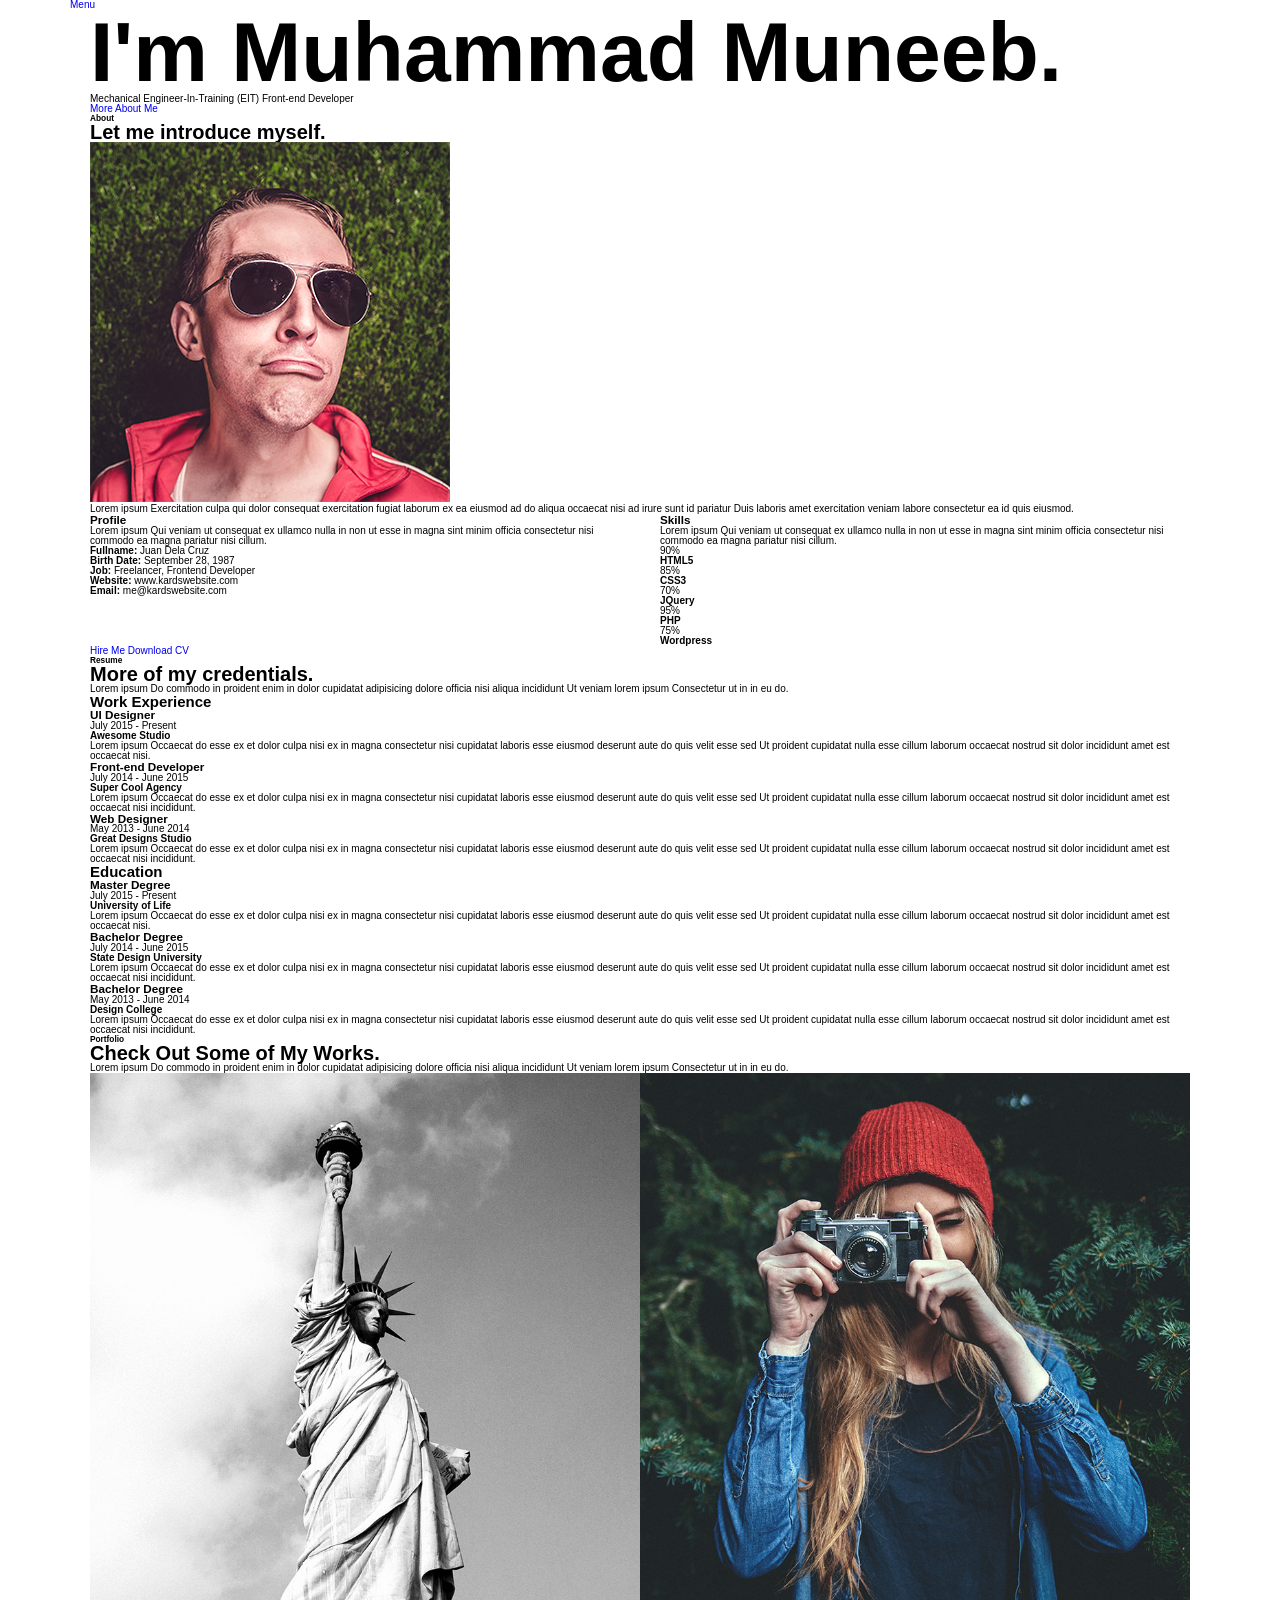
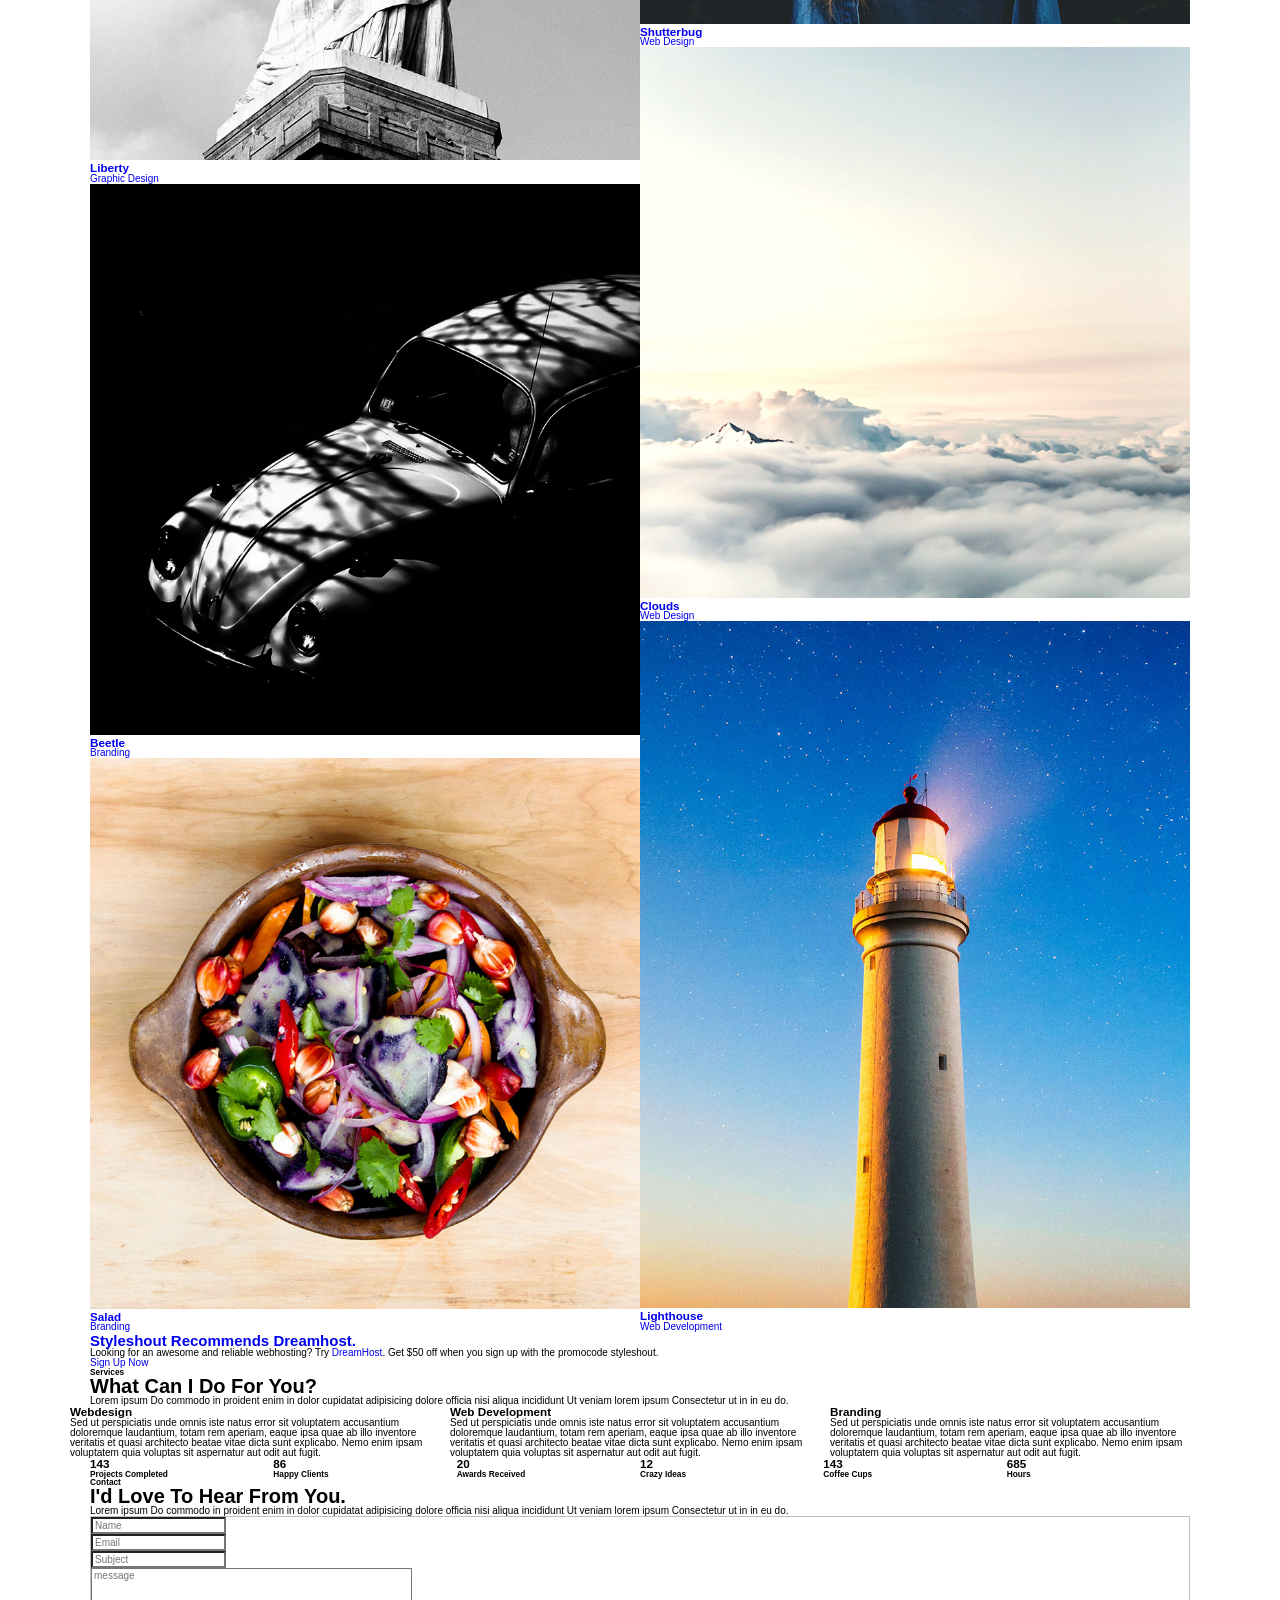
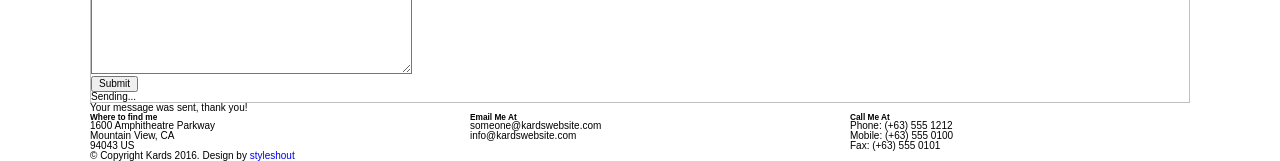
==== index.html @ 8d98f9b6 "Update index.html" ====
<!DOCTYPE html>
<!--[if IE 8 ]><html class="no-js oldie ie8" lang="en"> <![endif]-->
<!--[if IE 9 ]><html class="no-js oldie ie9" lang="en"> <![endif]-->
<!--[if (gte IE 9)|!(IE)]><!--><html class="no-js" lang="en"> <!--<![endif]-->
<head>

   <!--- basic page needs
   ================================================== -->
   <meta charset="utf-8">
	<title>MMuneeb</title>
	<meta name="description" content="">  
	<meta name="author" content="">

   <!-- mobile specific metas
   ================================================== -->
	<meta name="viewport" content="width=device-width, initial-scale=1, maximum-scale=1">

 	<!-- CSS
   ================================================== -->
   <link rel="stylesheet" href="css/base.css">  
   <link rel="stylesheet" href="css/main.css">
   <link rel="stylesheet" href="css/vendor.css">     

   <!-- script
   ================================================== -->   
	<script src="js/modernizr.js"></script>
	<script src="js/pace.min.js"></script>

   <!-- favicons
	================================================== -->
	<!--<link rel="icon" type="image/png" href="favicon.png">-->

</head>

<body id="top">

	<!-- header 
   ================================================== -->
   <header>   	
   	<div class="row">

   		<div class="top-bar">
   			<a class="menu-toggle" href="#"><span>Menu</span></a>

	   		<div class="logo">
		         <!--<a href="index.html">About me</a>-->			 
		      </div>		      

		   	<!--<nav id="main-nav-wrap">
					<ul class="main-navigation">
						<li class="current"><a class="smoothscroll"  href="#intro" title="">Home</a></li>
						<li><a class="smoothscroll"  href="#about" title="">About</a></li>
						<li><a class="smoothscroll"  href="#resume" title="">Resume</a></li>
						<li><a class="smoothscroll"  href="#portfolio" title="">Projects</a></li>
						<li><a class="smoothscroll"  href="#contact" title="">Contact</a></li>						
						<!--<li><a class="smoothscroll"  href="#services" title="">Services</a></li>-->						
						<!--<li><a href="styles.html" title="">Style Demo</a></li>-->				
					</ul>
				</nav>    		
   		</div> <!-- /top-bar --> 
   		
   	</div> <!-- /row --> 		
   </header> <!-- /header -->

	<!-- intro section
   ================================================== -->
   <section id="intro">   

   	<div class="intro-overlay"></div>	

   	<div class="intro-content">
   		<div class="row">

   			<div class="col-twelve">

	   			<!--<h5>Hello, World.</h5>-->
	   			<h1>I'm Muhammad Muneeb.</h1>

	   			<p class="intro-position">
	   				<span>Mechanical Engineer-In-Training (EIT)</span>
	   				<span>Front-end Developer</span> 
	   			</p>

	   			<a class="button stroke smoothscroll" href="#about" title="">More About Me</a>

	   		</div>  
   			
   		</div>   		 		
   	</div> <!-- /intro-content --> 

   	<ul class="intro-social">        
         <li><a href="#"><i class="fa fa-facebook"></i></a></li>
         <li><a href="#"><i class="fa fa-behance"></i></a></li>
         <li><a href="#"><i class="fa fa-twitter"></i></a></li>
         <li><a href="#"><i class="fa fa-dribbble"></i></a></li>
         <li><a href="#"><i class="fa fa-instagram"></i></a></li>
      </ul> <!-- /intro-social -->      	

   </section> <!-- /intro -->


   <!-- about section
   ================================================== -->
   <section id="about">  

   	<div class="row section-intro">
   		<div class="col-twelve">

   			<h5>About</h5>
   			<h1>Let me introduce myself.</h1>

   			<div class="intro-info">

   				<img src="images/profile-pic.jpg" alt="Profile Picture">

   				<p class="lead">Lorem ipsum Exercitation culpa qui dolor consequat exercitation fugiat laborum ex ea eiusmod ad do aliqua occaecat nisi ad irure sunt id pariatur Duis laboris amet exercitation veniam labore consectetur ea id quis eiusmod.</p>
   			</div>   			

   		</div>   		
   	</div> <!-- /section-intro -->

   	<div class="row about-content">

   		<div class="col-six tab-full">

   			<h3>Profile</h3>
   			<p>Lorem ipsum Qui veniam ut consequat ex ullamco nulla in non ut esse in magna sint minim officia consectetur nisi commodo ea magna pariatur nisi cillum.</p>

   			<ul class="info-list">
   				<li>
   					<strong>Fullname:</strong>
   					<span>Juan Dela Cruz</span>
   				</li>
   				<li>
   					<strong>Birth Date:</strong>
   					<span>September 28, 1987</span>
   				</li>
   				<li>
   					<strong>Job:</strong>
   					<span>Freelancer, Frontend Developer</span>
   				</li>
   				<li>
   					<strong>Website:</strong>
   					<span>www.kardswebsite.com</span>
   				</li>
   				<li>
   					<strong>Email:</strong>
   					<span>me@kardswebsite.com</span>
   				</li>

   			</ul> <!-- /info-list -->

   		</div>

   		<div class="col-six tab-full">

   			<h3>Skills</h3>
   			<p>Lorem ipsum Qui veniam ut consequat ex ullamco nulla in non ut esse in magna sint minim officia consectetur nisi commodo ea magna pariatur nisi cillum.</p>

				<ul class="skill-bars">
				   <li>
				   	<div class="progress percent90"><span>90%</span></div>
				   	<strong>HTML5</strong>
				   </li>
				   <li>
				   	<div class="progress percent85"><span>85%</span></div>
				   	<strong>CSS3</strong>
				   </li>
				   <li>
				   	<div class="progress percent70"><span>70%</span></div>
				   	<strong>JQuery</strong>
				   </li>
				   <li>
				   	<div class="progress percent95"><span>95%</span></div>
				   	<strong>PHP</strong>
				   </li>
				   <li>

				   	<div class="progress percent75"><span>75%</span></div>
				   	<strong>Wordpress</strong>
				   </li>
      
				</ul> <!-- /skill-bars -->		

   		</div>

   	</div>

   	<div class="row button-section">
   		<div class="col-twelve">
   			<a href="#contact" title="Hire Me" class="button stroke smoothscroll">Hire Me</a>
   			<a href="#" title="Download CV" class="button button-primary">Download CV</a>
   		</div>   		
   	</div>

   </section> <!-- /process-->    


   <!-- resume Section
   ================================================== -->
	<section id="resume" class="grey-section">

		<div class="row section-intro">
   		<div class="col-twelve">

   			<h5>Resume</h5>
   			<h1>More of my credentials.</h1>

   			<p class="lead">Lorem ipsum Do commodo in proident enim in dolor cupidatat adipisicing dolore officia nisi aliqua incididunt Ut veniam lorem ipsum Consectetur ut in in eu do.</p>

   		</div>   		
   	</div> <!-- /section-intro--> 

   	<div class="row resume-timeline">

   		<div class="col-twelve resume-header">

   			<h2>Work Experience</h2>

   		</div> <!-- /resume-header -->

   		<div class="col-twelve">

   			<div class="timeline-wrap">

   				<div class="timeline-block">

	   				<div class="timeline-ico">
	   					<i class="fa fa-graduation-cap"></i>
	   				</div>

	   				<div class="timeline-header">
	   					<h3>UI Designer</h3>
	   					<p>July 2015 - Present</p>
	   				</div>

	   				<div class="timeline-content">
	   					<h4>Awesome Studio</h4>
	   					<p>Lorem ipsum Occaecat do esse ex et dolor culpa nisi ex in magna consectetur nisi cupidatat laboris esse eiusmod deserunt aute do quis velit esse sed Ut proident cupidatat nulla esse cillum laborum occaecat nostrud sit dolor incididunt amet est occaecat nisi.</p>
	   				</div>

	   			</div> <!-- /timeline-block -->

	   			<div class="timeline-block">

	   				<div class="timeline-ico">
	   					<i class="fa fa-graduation-cap"></i>
	   				</div>

	   				<div class="timeline-header">
	   					<h3>Front-end Developer</h3>
	   					<p>July 2014 - June 2015</p>
	   				</div>

	   				<div class="timeline-content">
	   					<h4>Super Cool Agency</h4>
	   					<p>Lorem ipsum Occaecat do esse ex et dolor culpa nisi ex in magna consectetur nisi cupidatat laboris esse eiusmod deserunt aute do quis velit esse sed Ut proident cupidatat nulla esse cillum laborum occaecat nostrud sit dolor incididunt amet est occaecat nisi incididunt.</p>
	   				</div>

	   			</div> <!-- /timeline-block -->

	   			<div class="timeline-block">

	   				<div class="timeline-ico">
	   					<i class="fa fa-graduation-cap"></i>
	   				</div>

	   				<div class="timeline-header">
	   					<h3>Web Designer</h3>
	   					<p>May 2013 - June 2014</p>
	   				</div>

	   				<div class="timeline-content">
	   					<h4>Great Designs Studio</h4>
	   					<p>Lorem ipsum Occaecat do esse ex et dolor culpa nisi ex in magna consectetur nisi cupidatat laboris esse eiusmod deserunt aute do quis velit esse sed Ut proident cupidatat nulla esse cillum laborum occaecat nostrud sit dolor incididunt amet est occaecat nisi incididunt.</p>
	   				</div>

	   			</div> <!-- /timeline-block -->

   			</div> <!-- /timeline-wrap -->   			

   		</div> <!-- /col-twelve -->
   		
   	</div> <!-- /resume-timeline -->
   	
   	<div class="row resume-timeline">

   		<div class="col-twelve resume-header">

   			<h2>Education</h2>

   		</div> <!-- /resume-header -->

   		<div class="col-twelve">

   			<div class="timeline-wrap">

   				<div class="timeline-block">

	   				<div class="timeline-ico">
	   					<i class="fa fa-briefcase"></i>
	   				</div>

	   				<div class="timeline-header">
	   					<h3>Master Degree</h3>
	   					<p>July 2015 - Present</p>
	   				</div>

	   				<div class="timeline-content">
	   					<h4>University of Life</h4>
	   					<p>Lorem ipsum Occaecat do esse ex et dolor culpa nisi ex in magna consectetur nisi cupidatat laboris esse eiusmod deserunt aute do quis velit esse sed Ut proident cupidatat nulla esse cillum laborum occaecat nostrud sit dolor incididunt amet est occaecat nisi.</p>
	   				</div>

	   			</div> <!-- /timeline-block -->

	   			<div class="timeline-block">

	   				<div class="timeline-ico">
	   					<i class="fa fa-briefcase"></i>
	   				</div>

	   				<div class="timeline-header">
	   					<h3>Bachelor Degree</h3>
	   					<p>July 2014 - June 2015</p>
	   				</div>

	   				<div class="timeline-content">
	   					<h4>State Design University</h4>
	   					<p>Lorem ipsum Occaecat do esse ex et dolor culpa nisi ex in magna consectetur nisi cupidatat laboris esse eiusmod deserunt aute do quis velit esse sed Ut proident cupidatat nulla esse cillum laborum occaecat nostrud sit dolor incididunt amet est occaecat nisi incididunt.</p>
	   				</div>

	   			</div> <!-- /timeline-block -->

	   			<div class="timeline-block">

	   				<div class="timeline-ico">
	   					<i class="fa fa-briefcase"></i>
	   				</div>

	   				<div class="timeline-header">
	   					<h3>Bachelor Degree</h3>
	   					<p>May 2013 - June 2014</p>
	   				</div>

	   				<div class="timeline-content">
	   					<h4>Design College</h4>
	   					<p>Lorem ipsum Occaecat do esse ex et dolor culpa nisi ex in magna consectetur nisi cupidatat laboris esse eiusmod deserunt aute do quis velit esse sed Ut proident cupidatat nulla esse cillum laborum occaecat nostrud sit dolor incididunt amet est occaecat nisi incididunt.</p>
	   				</div>

	   			</div> <!-- /timeline-block -->

   			</div> <!-- /timeline-wrap -->   			

   		</div> <!-- /col-twelve -->
   		
   	</div> <!-- /resume-timeline -->
		
	</section> <!-- /features -->


	<!-- Portfolio Section
   ================================================== -->
	<section id="portfolio">

		<div class="row section-intro">
   		<div class="col-twelve">

   			<h5>Portfolio</h5>
   			<h1>Check Out Some of My Works.</h1>

   			<p class="lead">Lorem ipsum Do commodo in proident enim in dolor cupidatat adipisicing dolore officia nisi aliqua incididunt Ut veniam lorem ipsum Consectetur ut in in eu do.</p>

   		</div>   		
   	</div> <!-- /section-intro--> 

   	<div class="row portfolio-content">

   		<div class="col-twelve">

   			<!-- portfolio-wrapper -->
	         <div id="folio-wrapper" class="block-1-2 block-mob-full stack">

	         	<div class="bgrid folio-item">
	               <div class="item-wrap">
	               	<img src="images/portfolio/liberty.jpg" alt="Liberty">
	                  <a href="#modal-01" class="overlay">	                  	           
	                     <div class="folio-item-table">
	                     	<div class="folio-item-cell">
		     					       <h3 class="folio-title">Liberty</h3>	     					    
		     					    	 <span class="folio-types">
		     					       	  Graphic Design
		     					       </span>
		     					   </div>	                      	
	                     </div>                    
	                  </a>
	               </div>	               
	        		</div> <!-- /folio-item -->

	        		<div class="bgrid folio-item">
	               <div class="item-wrap">
	               	<img src="images/portfolio/shutterbug.jpg" alt="Shutterbug">
	               	<a href="#modal-02" class="overlay">              		                  
	                     <div class="folio-item-table">
	                     	<div class="folio-item-cell">
	                     		<h3 class="folio-title">Shutterbug</h3>	     					    
		     					    	<span class="folio-types">
		     					       	  Web Design
		     					      </span>		     		
		     					   </div> 	                      	
	                     </div>                    
	                  </a>
	               </div>
	        		</div> <!-- /folio-item -->

	            <div class="bgrid folio-item">
	               <div class="item-wrap">
	               	<img src="images/portfolio/clouds.jpg"alt="Clouds">
	                  <a href="#modal-03" class="overlay">             		                  
	                     <div class="folio-item-table">
	                     	<div class="folio-item-cell">
	                     		<h3 class="folio-title">Clouds</h3>	     					    
		     					    	<span class="folio-types">
		     					       	  Web Design
		     					      </span>		     		
		     					   </div> 	                      	
	                     </div>                    
	                  </a>
	               </div>
	        		</div> <!-- /folio-item -->

	            <div class="bgrid folio-item">
	               <div class="item-wrap">
	               	<img src="images/portfolio/beetle.jpg" alt="Beetle">
	                  <a href="#modal-04" class="overlay">                  	                 
	                     <div class="folio-item-table">
	                     	<div class="folio-item-cell">
	                     		<h3 class="folio-title">Beetle</h3>	     					    
		     					    	<span class="folio-types">
		     					       	  Branding
		     					      </span>		     		
		     					   </div>  	                      	
	                     </div>                    
	                  </a>
	               </div>
	        		</div> <!-- /folio-item -->     

	        		<div class="bgrid folio-item">
	               <div class="item-wrap">
	               	<img src="images/portfolio/lighthouse.jpg" alt="Lighthouse">
	                  <a href="#modal-05" class="overlay">             		                  
	                     <div class="folio-item-table">
	                     	<div class="folio-item-cell">
	                     		<h3 class="folio-title">Lighthouse</h3>	     					    
		     					    	<span class="folio-types">
		     					       	  Web Development
		     					      </span>		     		
		     					   </div> 	                      	
	                     </div>                    
	                  </a>
	               </div>
	        		</div> <!-- /folio-item -->

	            <div class="bgrid folio-item">
	               <div class="item-wrap">
	               	<img src="images/portfolio/salad.jpg" alt="Salad">
	                  <a href="#modal-06" class="overlay">
	                     <div class="folio-item-table">
	                     	<div class="folio-item-cell">
	                     		<h3 class="folio-title">Salad</h3>	     					    
		     					    	<span class="folio-types">
		     					       	  Branding
		     					      </span>		     		
		     					   </div>	                      	
	                     </div>                    
	                  </a>
	               </div>
	        		</div> <!-- /folio-item -->   

	            <!-- modal popups - begin
	            ============================================================= -->
	            <div id="modal-01" class="popup-modal slider mfp-hide">	

				     	<div class="media">
				     		<img src="images/portfolio/modals/m-liberty.jpg" alt="" />
				     	</div>      	

					   <div class="description-box">
					      <h4>Liberty</h4>		      
					      <p>Proin gravida nibh vel velit auctor aliquet. Aenean sollicitudin, lorem quis bibendum auctor, nisi elit consequat ipsum, nec sagittis sem nibh id elit.</p>

					      <div class="categories">Web Development</div>			               
					   </div>

			         <div class="link-box">
			            <a href="http://www.behance.net">Details</a>
					      <a href="#" class="popup-modal-dismiss">Close</a>
			         </div>		      

				   </div> <!-- /modal-01 -->

				   <div id="modal-02" class="popup-modal slider mfp-hide">	

				     	<div class="media">
				     		<img src="images/portfolio/modals/m-shutterbug.jpg" alt="" />
				     	</div>      	

					   <div class="description-box">
					      <h4>Shutterbug</h4>		      
					      <p>Proin gravida nibh vel velit auctor aliquet. Aenean sollicitudin, lorem quis bibendum auctor, nisi elit consequat ipsum, nec sagittis sem nibh id elit.</p>

					      <div class="categories">Web Design</div>			               
					   </div>

			         <div class="link-box">
			            <a href="http://www.behance.net">Details</a>
					      <a href="#" class="popup-modal-dismiss">Close</a>
			         </div>		      

				   </div> <!-- /modal-02 -->

				   <div id="modal-03" class="popup-modal slider mfp-hide">	

				     	<div class="media">
				     		<img src="images/portfolio/modals/m-clouds.jpg" alt="" />
				     	</div>      	

					   <div class="description-box">
					      <h4>Clouds</h4>		      
					      <p>Proin gravida nibh vel velit auctor aliquet. Aenean sollicitudin, lorem quis bibendum auctor, nisi elit consequat ipsum, nec sagittis sem nibh id elit.</p>

					      <div class="categories">Web Design</div>			               
					   </div>

			         <div class="link-box">
			            <a href="http://www.behance.net">Details</a>
					      <a href="#" class="popup-modal-dismiss">Close</a>
			         </div>		      

				   </div> <!-- /modal-03 -->

				   <div id="modal-04" class="popup-modal slider mfp-hide">	

				     	<div class="media">
				     		<img src="images/portfolio/modals/m-beetle.jpg" alt="" />
				     	</div>      	

					   <div class="description-box">
					      <h4>Beetle</h4>		      
					      <p>Proin gravida nibh vel velit auctor aliquet. Aenean sollicitudin, lorem quis bibendum auctor, nisi elit consequat ipsum, nec sagittis sem nibh id elit.</p>

					      <div class="categories">Branding</div>			               
					   </div>

			         <div class="link-box">
			            <a href="http://www.behance.net">Details</a>
					      <a href="#" class="popup-modal-dismiss">Close</a>
			         </div>		      

				   </div> <!-- /modal-04 -->

				   <div id="modal-05" class="popup-modal slider mfp-hide">	

				     	<div class="media">
				     		<img src="images/portfolio/modals/m-lighthouse.jpg" alt="" />
				     	</div>      	

					   <div class="description-box">
					      <h4>Lighthouse</h4>		      
					      <p>Proin gravida nibh vel velit auctor aliquet. Aenean sollicitudin, lorem quis bibendum auctor, nisi elit consequat ipsum, nec sagittis sem nibh id elit.</p>

					      <div class="categories">Web Development</div>			               
					   </div>

			         <div class="link-box">
			            <a href="http://www.behance.net">Details</a>
					      <a href="#" class="popup-modal-dismiss">Close</a>
			         </div>		      

				   </div> <!-- /modal-05 -->

				   <div id="modal-06" class="popup-modal slider mfp-hide">	

				     	<div class="media">
				     		<img src="images/portfolio/modals/m-salad.jpg" alt="" />
				     	</div>      	

					   <div class="description-box">
					      <h4>Salad</h4>		      
					      <p>Proin gravida nibh vel velit auctor aliquet. Aenean sollicitudin, lorem quis bibendum auctor, nisi elit consequat ipsum, nec sagittis sem nibh id elit.</p>

					      <div class="categories">Branding</div>			               
					   </div>

			         <div class="link-box">
			            <a href="http://www.behance.net">Details</a>
					      <a href="#" class="popup-modal-dismiss">Close</a>
			         </div>		      

				   </div> <!-- /modal-06 -->


				   <!-- modal popups - end
	            ============================================================= -->

	         </div> <!-- /portfolio-wrapper --> 

   		</div>  <!-- /twelve -->   

   	</div> <!-- /portfolio-content --> 
		
	</section> <!-- /portfolio --> 


	<!-- CTA Section
   ================================================== -->
	<section id="cta" class="grey-section">

   	<div class="row cta-content">

   		<div class="col-twelve section-ads">  

	     		<h2 class="h01"><a href="http://www.dreamhost.com/r.cgi?287326|STYLESHOUT">Styleshout Recommends Dreamhost.</a></h2>

		      <p class="lead">
		      Looking for an awesome and reliable webhosting? Try <a href="http://www.dreamhost.com/r.cgi?287326|STYLESHOUT"><span>DreamHost</span></a>.
				Get <span>$50 off</span> when you sign up with the promocode <span>styleshout</span>. 
				<!-- Simply type	the promocode in the box labeled “Promo Code” when placing your order. -->	
				</p>

				<div class="action">
			      <a class="button button-primary large" href="http://www.dreamhost.com/r.cgi?287326|STYLESHOUT">Sign Up Now</a>
		      </div>		     	

   		</div>

   	</div> <!-- /cta-content -->

   </section> <!-- /cta --> 

	
	<!-- services Section
   ================================================== -->
	<section id="services">

		<div class="overlay"></div>

		<div class="row section-intro">
   		<div class="col-twelve">

   			<h5>Services</h5>
   			<h1>What Can I Do For You?</h1>

   			<p class="lead">Lorem ipsum Do commodo in proident enim in dolor cupidatat adipisicing dolore officia nisi aliqua incididunt Ut veniam lorem ipsum Consectetur ut in in eu do.</p>

   		</div>   		
   	</div> <!-- /section-intro -->

   	<div class="row services-content">

   		<div id="owl-slider" class="owl-carousel services-list">

	      	<div class="service">	

	      		<span class="icon"><i class="icon-earth"></i></span>            

	            <div class="service-content">	

	            	 <h3>Webdesign</h3>

		            <p class="desc">Sed ut perspiciatis unde omnis iste natus error sit voluptatem accusantium doloremque laudantium, totam rem aperiam, eaque ipsa quae ab illo inventore veritatis et quasi architecto beatae vitae dicta sunt explicabo. Nemo enim ipsam voluptatem quia voluptas sit aspernatur aut odit aut fugit.
	         		</p>
	         		
	         	</div> 	         	 

				</div> <!-- /service -->

				<div class="service">	

					<span class="icon"><i class="icon-window"></i></span>                          

	            <div class="service-content">	

	            	<h3>Web Development</h3>  

		            <p class="desc">Sed ut perspiciatis unde omnis iste natus error sit voluptatem accusantium doloremque laudantium, totam rem aperiam, eaque ipsa quae ab illo inventore veritatis et quasi architecto beatae vitae dicta sunt explicabo. Nemo enim ipsam voluptatem quia voluptas sit aspernatur aut odit aut fugit.
	         		</p>

	            </div>	                          

			   </div> <!-- /service -->

			   <div class="service">

			   	<span class="icon"><i class="icon-paint-brush"></i></span>		            

	            <div class="service-content">

	            	<h3>Branding</h3>

		            <p class="desc">Sed ut perspiciatis unde omnis iste natus error sit voluptatem accusantium doloremque laudantium, totam rem aperiam, eaque ipsa quae ab illo inventore veritatis et quasi architecto beatae vitae dicta sunt explicabo. Nemo enim ipsam voluptatem quia voluptas sit aspernatur aut odit aut fugit.
	        			</p> 

	            </div> 	            	               

			   </div> <!-- /service -->

				<div class="service">

					<span class="icon"><i class="icon-toggles"></i></span>	              

	            <div class="service-content">

	            	<h3>UI/UX Design</h3>

		            <p class="desc">Sed ut perspiciatis unde omnis iste natus error sit voluptatem accusantium doloremque laudantium, totam rem aperiam, eaque ipsa quae ab illo inventore veritatis et quasi architecto beatae vitae dicta sunt explicabo. Nemo enim ipsam voluptatem quia voluptas sit aspernatur aut odit aut fugit.
	         		</p> 
	         		
	            </div>                

				</div> <!-- /service -->

			   <div class="service">

			   	<span class="icon"><i class="icon-image"></i></span>	            

	            <div class="service-content">

	            	<h3>Graphics Design</h3>

		            <p class="desc">Sed ut perspiciatis unde omnis iste natus error sit voluptatem accusantium doloremque laudantium, totam rem aperiam, eaque ipsa quae ab illo inventore veritatis et quasi architecto beatae vitae dicta sunt explicabo. Nemo enim ipsam voluptatem quia voluptas sit aspernatur aut odit aut fugit.
	        			</p> 

	            </div>	               

			   </div> <!-- /service -->

			   <div class="service">

			   	<span class="icon"><i class="icon-chat"></i></span>	   	           

	            <div class="service-content">

	            	 <h3>Consultancy</h3>

		            <p class="desc">Sed ut perspiciatis unde omnis iste natus error sit voluptatem accusantium doloremque laudantium, totam rem aperiam, eaque ipsa quae ab illo inventore veritatis et quasi architecto beatae vitae dicta sunt explicabo. Nemo enim ipsam voluptatem quia voluptas sit aspernatur aut odit aut fugit.
	        			</p> 
	        			
	            </div>	               

			   </div> <!-- /service -->

	      </div> <!-- /services-list -->
   		
   	</div> <!-- /services-content -->
		
	</section> <!-- /services -->	


	<!-- stats Section
   ================================================== -->
	<section id="stats" class="count-up">

		<div class="row">
			<div class="col-twelve">

				<div class="block-1-6 block-s-1-3 block-tab-1-2 block-mob-full stats-list">

					<div class="bgrid stat">

						<div class="icon-part">
							<i class="icon-pencil-ruler"></i>
						</div>

						<h3 class="stat-count">
							1500
						</h3>

						<h5 class="stat-title">
							Projects Completed
						</h5>

					</div> <!-- /stat -->					

					<div class="bgrid stat">

						<div class="icon-part">
							<i class="icon-users"></i>
						</div>

						<h3 class="stat-count">
							900
						</h3>

						<h5 class="stat-title">
							Happy Clients
						</h5>

					</div> <!-- /stat -->

					<div class="bgrid stat">

						<div class="icon-part">
							<i class="icon-badge"></i>
						</div>

						<h3 class="stat-count">
							200
						</h3>

						<h5 class="stat-title">
							Awards Received
						</h5>

					</div> <!-- /stat -->									

					<div class="bgrid stat">

						<div class="icon-part">
							<i class="icon-light-bulb"></i>
						</div>

						<h3 class="stat-count">
							120
						</h3>

						<h5 class="stat-title">
							Crazy Ideas
						</h5>

					</div> <!-- /stat -->

					<div class="bgrid stat">

						<div class="icon-part">
							<i class="icon-cup"></i>
						</div>

						<h3 class="stat-count">
							1500
						</h3>

						<h5 class="stat-title">
							Coffee Cups
						</h5>

					</div> <!-- /stat -->

					<div class="bgrid stat">

						<div class="icon-part">
							<i class="icon-clock"></i>
						</div>

						<h3 class="stat-count">
							7200
						</h3>

						<h5 class="stat-title">
							Hours
						</h5>

					</div> <!-- /stat -->

				</div> <!-- /stats-list -->

			</div> <!-- /twelve -->
		</div> <!-- /row -->

	</section> <!-- /stats -->

	
   <!-- contact
   ================================================== -->
	<section id="contact">

		<div class="row section-intro">
   		<div class="col-twelve">

   			<h5>Contact</h5>
   			<h1>I'd Love To Hear From You.</h1>

   			<p class="lead">Lorem ipsum Do commodo in proident enim in dolor cupidatat adipisicing dolore officia nisi aliqua incididunt Ut veniam lorem ipsum Consectetur ut in in eu do.</p>

   		</div> 
   	</div> <!-- /section-intro -->

   	<div class="row contact-form">

   		<div class="col-twelve">

            <!-- form -->
            <form name="contactForm" id="contactForm" method="post" action="">
      			<fieldset>

                  <div class="form-field">
 						   <input name="contactName" type="text" id="contactName" placeholder="Name" value="" minlength="2" required="">
                  </div>
                  <div class="form-field">
	      			   <input name="contactEmail" type="email" id="contactEmail" placeholder="Email" value="" required="">
	               </div>
                  <div class="form-field">
	     				   <input name="contactSubject" type="text" id="contactSubject" placeholder="Subject" value="">
	               </div>                       
                  <div class="form-field">
	                 	<textarea name="contactMessage" id="contactMessage" placeholder="message" rows="10" cols="50" required=""></textarea>
	               </div>                      
                 <div class="form-field">
                     <button class="submitform">Submit</button>
                     <div id="submit-loader">
                        <div class="text-loader">Sending...</div>                             
       				      <div class="s-loader">
								  	<div class="bounce1"></div>
								  	<div class="bounce2"></div>
								  	<div class="bounce3"></div>
								</div>
							</div>
                  </div>

      			</fieldset>
      		</form> <!-- Form End -->

            <!-- contact-warning -->
            <div id="message-warning">            	
            </div>            
            <!-- contact-success -->
      		<div id="message-success">
               <i class="fa fa-check"></i>Your message was sent, thank you!<br>
      		</div>

         </div> <!-- /col-twelve -->
   		
   	</div> <!-- /contact-form -->

   	<div class="row contact-info">

   		<div class="col-four tab-full">

   			<div class="icon">
   				<i class="icon-pin"></i>
   			</div>

   			<h5>Where to find me</h5>

   			<p>
            1600 Amphitheatre Parkway<br>
            Mountain View, CA<br>
            94043 US
            </p>

   		</div>

   		<div class="col-four tab-full collapse">

   			<div class="icon">
   				<i class="icon-mail"></i>
   			</div>

   			<h5>Email Me At</h5>

   			<p>someone@kardswebsite.com<br>
			   	info@kardswebsite.com			     
			   </p>

   		</div>

   		<div class="col-four tab-full">

   			<div class="icon">
   				<i class="icon-phone"></i>
   			</div>

   			<h5>Call Me At</h5>

   			<p>Phone: (+63) 555 1212<br>
			   	Mobile: (+63) 555 0100<br>
			     	Fax: (+63) 555 0101
			   </p>

   		</div>
   		
   	</div> <!-- /contact-info -->
		
	</section> <!-- /contact -->


   <!-- footer
   ================================================== -->

   <footer>
     	<div class="row">

     		<div class="col-six tab-full pull-right social">

     			<ul class="footer-social">        
			      <li><a href="#"><i class="fa fa-facebook"></i></a></li>
			      <li><a href="#"><i class="fa fa-behance"></i></a></li>
			      <li><a href="#"><i class="fa fa-twitter"></i></a></li>
			      <li><a href="#"><i class="fa fa-dribbble"></i></a></li>
			      <li><a href="#"><i class="fa fa-instagram"></i></a></li>
			   </ul> 
	      		
	      </div>

      	<div class="col-six tab-full">
	      	<div class="copyright">
		        	<span>© Copyright Kards 2016.</span> 
		        	<span>Design by <a href="http://www.styleshout.com/">styleshout</a></span>	         	
		         </div>		                  
	      	</div>

	      	<div id="go-top">
		         <a class="smoothscroll" title="Back to Top" href="#top"><i class="fa fa-long-arrow-up"></i></a>
		      </div>

      	</div> <!-- /row -->     	
   </footer>  

   <div id="preloader"> 
    	<div id="loader"></div>
   </div> 

   <!-- Java Script
   ================================================== --> 
   <script src="js/jquery-2.1.3.min.js"></script>
   <script src="js/plugins.js"></script>
   <script src="js/main.js"></script>

</body>

</html>
---- css/base.css ----
/**
 * =================================================================== 
 *
 *  Kards v1.0 Base Stylesheet
 *  url: styleshout.com
 *  03-01-2016
 *  ------------------------------------------------------------------
 *  TOC:
 *  01. reset
 *  02. basic/base setup styles
 *  03. grid
 *  04. MISC
 *
 * =================================================================== 
 */

/** 
 * ===================================================================
 * 01. reset - normalize.css v3.0.2 | MIT License | git.io/normalize
 *
 * ------------------------------------------------------------------- 
 */
html {
	font-family: sans-serif;
	-ms-text-size-adjust: 100%;
	-webkit-text-size-adjust: 100%;
}

body {
	margin: 0;
}

article,
aside,
details,
figcaption,
figure,
footer,
header,
hgroup,
main,
menu,
nav,
section,
summary {
	display: block;
}

audio,
canvas,
progress,
video {
	display: inline-block;
	vertical-align: baseline;
}

audio:not([controls]) {
	display: none;
	height: 0;
}

[hidden],
template {
	display: none;
}

a {
	background: transparent;
}

a:active,
a:hover {
	outline: 0;
}

abbr[title] {
	border-bottom: 1px dotted;
}

b,
strong {
	font-weight: bold;
}

dfn {
	font-style: italic;
}

h1 {
	font-size: 2em;
	margin: 0.67em 0;
}

mark {
	background: #ff0;
	color: #000;
}

small {
	font-size: 80%;
}

sub,
sup {
	font-size: 75%;
	line-height: 0;
	position: relative;
	vertical-align: baseline;
}

sup {
	top: -0.5em;
}

sub {
	bottom: -0.25em;
}

img {
	border: 0;
}

svg:not(:root) {
	overflow: hidden;
}

figure {
	margin: 1em 40px;
}

hr {
	-moz-box-sizing: content-box;
	box-sizing: content-box;
	height: 0;
}

pre {
	overflow: auto;
}

code,
kbd,
pre,
samp {
	font-family: monospace, monospace;
	font-size: 1em;
}

button,
input,
optgroup,
select,
textarea {
	color: inherit;
	font: inherit;
	margin: 0;
}

button {
	overflow: visible;
}

button,
select {
	text-transform: none;
}

button,
html input[type="button"],
input[type="reset"],
input[type="submit"] {
	-webkit-appearance: button;
	cursor: pointer;
}

button[disabled],
html input[disabled] {
	cursor: default;
}

button::-moz-focus-inner,
input::-moz-focus-inner {
	border: 0;
	padding: 0;
}

input {
	line-height: normal;
}

input[type="checkbox"],
input[type="radio"] {
	box-sizing: border-box;
	padding: 0;
}

input[type="number"]::-webkit-inner-spin-button,
input[type="number"]::-webkit-outer-spin-button {
	height: auto;
}

input[type="search"] {
	-webkit-appearance: textfield;
	-moz-box-sizing: content-box;
	-webkit-box-sizing: content-box;
	box-sizing: content-box;
}

input[type="search"]::-webkit-search-cancel-button,
input[type="search"]::-webkit-search-decoration {
	-webkit-appearance: none;
}

fieldset {
	border: 1px solid #c0c0c0;
	margin: 0 2px;
	padding: 0.35em 0.625em 0.75em;
}

legend {
	border: 0;
	padding: 0;
}

textarea {
	overflow: auto;
}

optgroup {
	font-weight: bold;
}

table {
	border-collapse: collapse;
	border-spacing: 0;
}

td,
th {
	padding: 0;
}

/** 
 * ===================================================================
 * 02. basic/base setup styles - (_basic.scss)
 *
 * ------------------------------------------------------------------- 
 */
html {
	font-size: 62.5%;
	box-sizing: border-box;
}

*,
*::before,
*::after {
	box-sizing: inherit;
}

body {
	font-weight: normal;
	line-height: 1;
	text-rendering: optimizeLegibility;
	word-wrap: break-word;
	-webkit-overflow-scrolling: touch;
	-webkit-text-size-adjust: none;
}

body,
input,
button {
	-moz-osx-font-smoothing: grayscale;
	-webkit-font-smoothing: antialiased;
}

/**
 * Media - (_basic.scss)
 * ------------------------------------------------------------------- 
 */
img,
video {
	max-width: 100%;
	height: auto;
}

/**
 * Typography resets - (_basic.scss)
 * ------------------------------------------------------------------- 
 */
div,
dl,
dt,
dd,
ul,
ol,
li,
h1,
h2,
h3,
h4,
h5,
h6,
pre,
form,
p,
blockquote,
th,
td {
	margin: 0;
	padding: 0;
}

h1,
h2,
h3,
h4,
h5,
h6 {
	-webkit-font-variant-ligatures: common-ligatures;
	-moz-font-variant-ligatures: common-ligatures;
	font-variant-ligatures: common-ligatures;
	text-rendering: optimizeLegibility;
}

em,
i {
	font-style: italic;
	line-height: inherit;
}

strong,
b {
	font-weight: bold;
	line-height: inherit;
}

small {
	font-size: 60%;
	line-height: inherit;
}

ol,
ul {
	list-style: none;
}

li {
	display: block;
}

/**
 * links - (_basic.scss)
 * ------------------------------------------------------------------- 
 */
a {
	text-decoration: none;
	line-height: inherit;
}

a img {
	border: none;
}

/**
 * inputs - (_basic.scss)
 * ------------------------------------------------------------------- 
 */
fieldset {
	margin: 0;
	padding: 0;
}

input[type="email"],
input[type="number"],
input[type="search"],
input[type="text"],
input[type="tel"],
input[type="url"],
input[type="password"],
textarea {
	-webkit-appearance: none;
	-moz-appearance: none;
	-ms-appearance: none;
	-o-appearance: none;
	appearance: none;
}

/** 
 * ===================================================================
 * 03. grid - (_grid.scss)
 *
 * ------------------------------------------------------------------- 
 */
.row {
	width: 94%;
	max-width: 1140px;
	margin: 0 auto;
}

.row:before,
.row:after {
	content: "";
	display: table;
}

.row:after {
	clear: both;
}

.row .row {
	width: auto;
	max-width: none;
	margin-left: -20px;
	margin-right: -20px;
}

[class*="col-"],
.bgrid {
	float: left;
}

[class*="col-"] + [class*="col-"].end {
	float: right;
}

[class*="col-"] {
	padding: 0 20px;
}

.col-one {
	width: 8.33333%;
}

.col-two,
.col-1-6 {
	width: 16.66667%;
}

.col-three,
.col-1-4 {
	width: 25%;
}

.col-four,
.col-1-3 {
	width: 33.33333%;
}

.col-five {
	width: 41.66667%;
}

.col-six,
.col-1-2 {
	width: 50%;
}

.col-seven {
	width: 58.33333%;
}

.col-eight,
.col-2-3 {
	width: 66.66667%;
}

.col-nine,
.col-3-4 {
	width: 75%;
}

.col-ten,
.col-5-6 {
	width: 83.33333%;
}

.col-eleven {
	width: 91.66667%;
}

.col-twelve,
.col-full {
	width: 100%;
}

/**
 * small screens - (_grid.scss)
 * --------------------------------------------------------------- 
 */
@media screen and (max-width:1024px) {
	.row .row {
		margin-left: -18px;
		margin-right: -18px;
	}

	[class*="col-"] {
		padding: 0 18px;
	}

}

/**
 * tablets - (_grid.scss)
 * --------------------------------------------------------------- 
 */
@media screen and (max-width:768px) {
	.row {
		width: auto;
		padding-left: 30px;
		padding-right: 30px;
	}

	.row .row {
		padding-left: 0;
		padding-right: 0;
		margin-left: -15px;
		margin-right: -15px;
	}

	[class*="col-"] {
		padding: 0 15px;
	}

	.tab-1-4 {
		width: 25%;
	}

	.tab-1-3 {
		width: 33.33333%;
	}

	.tab-1-2 {
		width: 50%;
	}

	.tab-2-3 {
		width: 66.66667%;
	}

	.tab-3-4 {
		width: 75%;
	}

	.tab-full {
		width: 100%;
	}

}

/**
 * large mobile devices - (_grid.scss)
 * --------------------------------------------------------------- 
 */
@media screen and (max-width:600px) {
	.row {
		padding-left: 25px;
		padding-right: 25px;
	}

	.row .row {
		margin-left: -10px;
		margin-right: -10px;
	}

	[class*="col-"] {
		padding: 0 10px;
	}

	.mob-1-4 {
		width: 25%;
	}

	.mob-1-2 {
		width: 50%;
	}

	.mob-3-4 {
		width: 75%;
	}

	.mob-full {
		width: 100%;
	}

}

/**
 * small mobile devices - (_grid.scss)
 * --------------------------------------------------------------- 
 */
@media screen and (max-width:400px) {
	.row .row {
		padding-left: 0;
		padding-right: 0;
		margin-left: 0;
		margin-right: 0;
	}

	[class*="col-"] {
		width: 100% !important;
		float: none !important;
		clear: both !important;
		margin-left: 0;
		margin-right: 0;
		padding: 0;
	}

	[class*="col-"] + [class*="col-"].end {
		float: none;
	}

}

/** 
 * ===================================================================
 * block grids - (_grid.scss)
 *
 * ------------------------------------------------------------------- 
 */
[class*="block-"]:before,
[class*="block-"]:after {
	content: "";
	display: table;
}

[class*="block-"]:after {
	clear: both;
}

.block-1-6 .bgrid {
	width: 16.66667%;
}

.block-1-4 .bgrid {
	width: 25%;
}

.block-1-3 .bgrid {
	width: 33.33333%;
}

.block-1-2 .bgrid {
	width: 50%;
}

/**
 * Clearing for block grid columns. Allow columns with 
 * different heights to align properly.
 */
.block-1-6 .bgrid:nth-child(6n+1),
.block-1-4 .bgrid:nth-child(4n+1),
.block-1-3 .bgrid:nth-child(3n+1),
.block-1-2 .bgrid:nth-child(2n+1) {
	clear: both;
}

/**
 * small screens - (_grid.scss)
 * --------------------------------------------------------------- 
 */
@media screen and (max-width:1024px) {
	.block-s-1-6 .bgrid {
		width: 16.66667%;
	}

	.block-s-1-4 .bgrid {
		width: 25%;
	}

	.block-s-1-3 .bgrid {
		width: 33.33333%;
	}

	.block-s-1-2 .bgrid {
		width: 50%;
	}

	.block-s-full .bgrid {
		width: 100%;
		clear: both;
	}

	[class*="block-s-"] .bgrid:nth-child(n) {
		clear: none;
	}

	.block-s-1-6 .bgrid:nth-child(6n+1),
	.block-s-1-4 .bgrid:nth-child(4n+1),
	.block-s-1-3 .bgrid:nth-child(3n+1),
	.block-s-1-2 .bgrid:nth-child(2n+1) {
		clear: both;
	}

}

/**
 * tablets - (_grid.scss)
 * --------------------------------------------------------------- 
 */
@media screen and (max-width:768px) {
	.block-tab-1-6 .bgrid {
		width: 16.66667%;
	}

	.block-tab-1-4 .bgrid {
		width: 25%;
	}

	.block-tab-1-3 .bgrid {
		width: 33.33333%;
	}

	.block-tab-1-2 .bgrid {
		width: 50%;
	}

	.block-tab-full .bgrid {
		width: 100%;
		clear: both;
	}

	[class*="block-tab-"] .bgrid:nth-child(n) {
		clear: none;
	}

	.block-tab-1-6 .bgrid:nth-child(6n+1),
	.block-tab-1-4 .bgrid:nth-child(4n+1),
	.block-tab-1-3 .bgrid:nth-child(3n+1),
	.block-tab-1-2 .bgrid:nth-child(2n+1) {
		clear: both;
	}

}

/**
 * large mobile devices - (_grid.scss)
 * --------------------------------------------------------------- 
 */
@media screen and (max-width:600px) {
	.block-mob-1-6 .bgrid {
		width: 16.66667%;
	}

	.block-mob-1-4 .bgrid {
		width: 25%;
	}

	.block-mob-1-3 .bgrid {
		width: 33.33333%;
	}

	.block-mob-1-2 .bgrid {
		width: 50%;
	}

	.block-mob-full .bgrid {
		width: 100%;
		clear: both;
	}

	[class*="block-mob-"] .bgrid:nth-child(n) {
		clear: none;
	}

	.block-mob-1-6 .bgrid:nth-child(6n+1),
	.block-mob-1-4 .bgrid:nth-child(4n+1),
	.block-mob-1-3 .bgrid:nth-child(3n+1),
	.block-mob-1-2 .bgrid:nth-child(2n+1) {
		clear: both;
	}

}

/**
 * stack on small mobile devices - (_grid.scss)
 * --------------------------------------------------------------- 
 */
@media screen and (max-width:400px) {
	.stack .bgrid {
		width: 100% !important;
		float: none !important;
		clear: both !important;
		margin-left: 0;
		margin-right: 0;
	}

}

/** 
 * ===================================================================
 * 04. MISC  - (_grid.scss)
 *
 * ------------------------------------------------------------------- 
 */

/**
 * Clearing - (http://nicolasgallagher.com/micro-clearfix-hack/
 */
.group:before,
.group:after {
	content: "";
	display: table;
}

.group:after {
	clear: both;
}

/**
 * Misc Helper Styles 
 */
.hide {
	display: none;
}

.invisible {
	visibility: hidden;
}

.antialiased {
	-webkit-font-smoothing: antialiased;
	-moz-osx-font-smoothing: grayscale;
}

.remove-bottom {
	margin-bottom: 0;
}

.half-bottom {
	margin-bottom: 1.5rem !important;
}

.add-bottom {
	margin-bottom: 3rem !important;
}

.no-border {
	border: none;
}

.full-width {
	width: 100%;
}

.text-center {
	text-align: center;
}

.text-left {
	text-align: left;
}

.text-right {
	text-align: right;
}

.pull-left {
	float: left;
}

.pull-right {
	float: right;
}

.align-center {
	margin-left: auto;
	margin-right: auto;
	text-align: center;
}

/*# sourceMappingURL=base.css.map */
---- css/vendor.css ----
/**
 * =================================================================== 
 *
 *  Kards v1.0 Vendor/Third Party CSS 
 *  url: styleshout.com
 *  03-01-2016
 *  ------------------------------------------------------------------
 *  TOC:
 *  01. Core Owl Carousel CSS File
 *  02. Magnific Popup CSS
 *
 * =================================================================== 
 */

/* 
 *  01. Core Owl Carousel CSS File
 *	 v1.3.3
 */

/* clearfix */
.owl-carousel .owl-wrapper:after {
	content: ".";
	display: block;
	clear: both;
	visibility: hidden;
	line-height: 0;
	height: 0;
}

/* display none until init */
.owl-carousel {
	display: none;
	position: relative;
	width: 100%;
	-ms-touch-action: pan-y;
}
.owl-carousel .owl-wrapper {
	display: none;
	position: relative;
	-webkit-transform: translate3d(0px, 0px, 0px);
}
.owl-carousel .owl-wrapper-outer {
	overflow: hidden;
	position: relative;
	width: 100%;
}
.owl-carousel .owl-wrapper-outer.autoHeight {
	-webkit-transition: height 500ms ease-in-out;
	-moz-transition: height 500ms ease-in-out;
	-ms-transition: height 500ms ease-in-out;
	-o-transition: height 500ms ease-in-out;
	transition: height 500ms ease-in-out;
}
.owl-carousel .owl-item {
	float: left;
}
.owl-controls .owl-page, .owl-controls .owl-buttons div {
	cursor: pointer;
}
.owl-controls {
	-webkit-user-select: none;
	-khtml-user-select: none;
	-moz-user-select: none;
	-ms-user-select: none;
	user-select: none;
	-webkit-tap-highlight-color: transparent;
}

/* mouse grab icon */
.grabbing {
	cursor: url(grabbing.png) 8 8, move;
}

/* fix */
.owl-carousel .owl-wrapper, .owl-carousel .owl-item {
	-webkit-backface-visibility: hidden;
	-moz-backface-visibility: hidden;
	-ms-backface-visibility: hidden;
	-webkit-transform: translate3d(0, 0, 0);
	-moz-transform: translate3d(0, 0, 0);
	-ms-transform: translate3d(0, 0, 0);
}

/* 
 *  Owl Carousel CSS3 Transitions 
 *  v1.3.2
 */
.owl-origin {
	-webkit-perspective: 1200px;
	-webkit-perspective-origin-x: 50%;
	-webkit-perspective-origin-y: 50%;
	-moz-perspective: 1200px;
	-moz-perspective-origin-x: 50%;
	-moz-perspective-origin-y: 50%;
	perspective: 1200px;
}

/* fade */
.owl-fade-out {
	z-index: 10;
	-webkit-animation: fadeOut .7s both ease;
	-moz-animation: fadeOut .7s both ease;
	animation: fadeOut .7s both ease;
}
.owl-fade-in {
	-webkit-animation: fadeIn .7s both ease;
	-moz-animation: fadeIn .7s both ease;
	animation: fadeIn .7s both ease;
}

/* backSlide */
.owl-backSlide-out {
	-webkit-animation: backSlideOut 1s both ease;
	-moz-animation: backSlideOut 1s both ease;
	animation: backSlideOut 1s both ease;
}
.owl-backSlide-in {
	-webkit-animation: backSlideIn 1s both ease;
	-moz-animation: backSlideIn 1s both ease;
	animation: backSlideIn 1s both ease;
}

/* goDown */
.owl-goDown-out {
	-webkit-animation: scaleToFade .7s ease both;
	-moz-animation: scaleToFade .7s ease both;
	animation: scaleToFade .7s ease both;
}
.owl-goDown-in {
	-webkit-animation: goDown .6s ease both;
	-moz-animation: goDown .6s ease both;
	animation: goDown .6s ease both;
}

/* scaleUp */
.owl-fadeUp-in {
	-webkit-animation: scaleUpFrom .5s ease both;
	-moz-animation: scaleUpFrom .5s ease both;
	animation: scaleUpFrom .5s ease both;
}
.owl-fadeUp-out {
	-webkit-animation: scaleUpTo .5s ease both;
	-moz-animation: scaleUpTo .5s ease both;
	animation: scaleUpTo .5s ease both;
}

/* Keyframes */

/*empty*/
@-webkit-keyframes empty {
	0% {
		opacity: 1;
	}
}
@-moz-keyframes empty {
	0% {
		opacity: 1;
	}
}
@keyframes empty {
	0% {
		opacity: 1;
	}
}
@-webkit-keyframes fadeIn {
	0% {
		opacity: 0;
	}
	100% {
		opacity: 1;
	}
}
@-moz-keyframes fadeIn {
	0% {
		opacity: 0;
	}
	100% {
		opacity: 1;
	}
}
@keyframes fadeIn {
	0% {
		opacity: 0;
	}
	100% {
		opacity: 1;
	}
}
@-webkit-keyframes fadeOut {
	0% {
		opacity: 1;
	}
	100% {
		opacity: 0;
	}
}
@-moz-keyframes fadeOut {
	0% {
		opacity: 1;
	}
	100% {
		opacity: 0;
	}
}
@keyframes fadeOut {
	0% {
		opacity: 1;
	}
	100% {
		opacity: 0;
	}
}
@-webkit-keyframes backSlideOut {
	25% {
		opacity: .5;
		-webkit-transform: translateZ(-500px);
	}
	75% {
		opacity: .5;
		-webkit-transform: translateZ(-500px) translateX(-200%);
	}
	100% {
		opacity: .5;
		-webkit-transform: translateZ(-500px) translateX(-200%);
	}
}
@-moz-keyframes backSlideOut {
	25% {
		opacity: .5;
		-moz-transform: translateZ(-500px);
	}
	75% {
		opacity: .5;
		-moz-transform: translateZ(-500px) translateX(-200%);
	}
	100% {
		opacity: .5;
		-moz-transform: translateZ(-500px) translateX(-200%);
	}
}
@keyframes backSlideOut {
	25% {
		opacity: .5;
		transform: translateZ(-500px);
	}
	75% {
		opacity: .5;
		transform: translateZ(-500px) translateX(-200%);
	}
	100% {
		opacity: .5;
		transform: translateZ(-500px) translateX(-200%);
	}
}
@-webkit-keyframes backSlideIn {
	0%, 25% {
		opacity: .5;
		-webkit-transform: translateZ(-500px) translateX(200%);
	}
	75% {
		opacity: .5;
		-webkit-transform: translateZ(-500px);
	}
	100% {
		opacity: 1;
		-webkit-transform: translateZ(0) translateX(0);
	}
}
@-moz-keyframes backSlideIn {
	0%, 25% {
		opacity: .5;
		-moz-transform: translateZ(-500px) translateX(200%);
	}
	75% {
		opacity: .5;
		-moz-transform: translateZ(-500px);
	}
	100% {
		opacity: 1;
		-moz-transform: translateZ(0) translateX(0);
	}
}
@keyframes backSlideIn {
	0%, 25% {
		opacity: .5;
		transform: translateZ(-500px) translateX(200%);
	}
	75% {
		opacity: .5;
		transform: translateZ(-500px);
	}
	100% {
		opacity: 1;
		transform: translateZ(0) translateX(0);
	}
}
@-webkit-keyframes scaleToFade {
	to {
		opacity: 0;
		-webkit-transform: scale(0.8);
	}
}
@-moz-keyframes scaleToFade {
	to {
		opacity: 0;
		-moz-transform: scale(0.8);
	}
}
@keyframes scaleToFade {
	to {
		opacity: 0;
		transform: scale(0.8);
	}
}
@-webkit-keyframes goDown {
	from {
		-webkit-transform: translateY(-100%);
	}
}
@-moz-keyframes goDown {
	from {
		-moz-transform: translateY(-100%);
	}
}
@keyframes goDown {
	from {
		transform: translateY(-100%);
	}
}
@-webkit-keyframes scaleUpFrom {
	from {
		opacity: 0;
		-webkit-transform: scale(1.5);
	}
}
@-moz-keyframes scaleUpFrom {
	from {
		opacity: 0;
		-moz-transform: scale(1.5);
	}
}
@keyframes scaleUpFrom {
	from {
		opacity: 0;
		transform: scale(1.5);
	}
}
@-webkit-keyframes scaleUpTo {
	to {
		opacity: 0;
		-webkit-transform: scale(1.5);
	}
}
@-moz-keyframes scaleUpTo {
	to {
		opacity: 0;
		-moz-transform: scale(1.5);
	}
}
@keyframes scaleUpTo {
	to {
		opacity: 0;
		transform: scale(1.5);
	}
}


/* 
 *  02. Magnific Popup CSS
 */
.mfp-bg {
	top: 0;
	left: 0;
	width: 100%;
	height: 100%;
	z-index: 1042;
	overflow: hidden;
	position: fixed;
	background: #0b0b0b;
	opacity: 0.8;
	filter: alpha(opacity=80);
}
.mfp-wrap {
	top: 0;
	left: 0;
	width: 100%;
	height: 100%;
	z-index: 1043;
	position: fixed;
	outline: none !important;
	-webkit-backface-visibility: hidden;
}
.mfp-container {
	text-align: center;
	position: absolute;
	width: 100%;
	height: 100%;
	left: 0;
	top: 0;
	padding: 0 8px;
	-webkit-box-sizing: border-box;
	-moz-box-sizing: border-box;
	box-sizing: border-box;
}
.mfp-container:before {
	content: '';
	display: inline-block;
	height: 100%;
	vertical-align: middle;
}
.mfp-align-top .mfp-container:before {
	display: none;
}
.mfp-content {
	position: relative;
	display: inline-block;
	vertical-align: middle;
	margin: 0 auto;
	text-align: left;
	z-index: 1045;
}
.mfp-inline-holder .mfp-content, .mfp-ajax-holder .mfp-content {
	width: 100%;
	cursor: auto;
}
.mfp-ajax-cur {
	cursor: progress;
}
.mfp-zoom-out-cur, .mfp-zoom-out-cur .mfp-image-holder .mfp-close {
	cursor: -moz-zoom-out;
	cursor: -webkit-zoom-out;
	cursor: zoom-out;
}
.mfp-zoom {
	cursor: pointer;
	cursor: -webkit-zoom-in;
	cursor: -moz-zoom-in;
	cursor: zoom-in;
}
.mfp-auto-cursor .mfp-content {
	cursor: auto;
}
.mfp-close, .mfp-arrow, .mfp-preloader, .mfp-counter {
	-webkit-user-select: none;
	-moz-user-select: none;
	user-select: none;
}
.mfp-loading.mfp-figure {
	display: none;
}
.mfp-hide {
	display: none !important;
}
.mfp-preloader {
	color: #CCC;
	position: absolute;
	top: 50%;
	width: auto;
	text-align: center;
	margin-top: -0.8em;
	left: 8px;
	right: 8px;
	z-index: 1044;
}
.mfp-preloader a {
	color: #CCC;
}
.mfp-preloader a:hover {
	color: #FFF;
}
.mfp-s-ready .mfp-preloader {
	display: none;
}
.mfp-s-error .mfp-content {
	display: none;
}
button.mfp-close, button.mfp-arrow {
	overflow: visible;
	cursor: pointer;
	background: transparent;
	border: 0;
	-webkit-appearance: none;
	display: block;
	outline: none;
	padding: 0;
	z-index: 1046;
	-webkit-box-shadow: none;
	box-shadow: none;
}
button::-moz-focus-inner {
	padding: 0;
	border: 0;
}
.mfp-close {
	width: 44px;
	height: 44px;
	line-height: 44px;
	position: absolute;
	right: 0;
	top: 0;
	text-decoration: none;
	text-align: center;
	opacity: 0.65;
	filter: alpha(opacity=65);
	padding: 0 0 18px 10px;
	color: #FFF;
	font-style: normal;
	font-size: 28px;
	font-family: Arial, Baskerville, monospace;
}
.mfp-close:hover, .mfp-close:focus {
	opacity: 1;
	filter: alpha(opacity=100);
}
.mfp-close:active {
	top: 1px;
}
.mfp-close-btn-in .mfp-close {
	color: #333;
}
.mfp-image-holder .mfp-close, .mfp-iframe-holder .mfp-close {
	color: #FFF;
	right: -6px;
	text-align: right;
	padding-right: 6px;
	width: 100%;
}
.mfp-counter {
	position: absolute;
	top: 0;
	right: 0;
	color: #CCC;
	font-size: 12px;
	line-height: 18px;
	white-space: nowrap;
}
.mfp-arrow {
	position: absolute;
	opacity: 0.65;
	filter: alpha(opacity=65);
	margin: 0;
	top: 50%;
	margin-top: -55px;
	padding: 0;
	width: 90px;
	height: 110px;
	-webkit-tap-highlight-color: transparent;
}
.mfp-arrow:active {
	margin-top: -54px;
}
.mfp-arrow:hover, .mfp-arrow:focus {
	opacity: 1;
	filter: alpha(opacity=100);
}
.mfp-arrow:before, .mfp-arrow:after, .mfp-arrow .mfp-b, .mfp-arrow .mfp-a {
	content: '';
	display: block;
	width: 0;
	height: 0;
	position: absolute;
	left: 0;
	top: 0;
	margin-top: 35px;
	margin-left: 35px;
	border: medium inset transparent;
}
.mfp-arrow:after, .mfp-arrow .mfp-a {
	border-top-width: 13px;
	border-bottom-width: 13px;
	top: 8px;
}
.mfp-arrow:before, .mfp-arrow .mfp-b {
	border-top-width: 21px;
	border-bottom-width: 21px;
	opacity: 0.7;
}
.mfp-arrow-left {
	left: 0;
}
.mfp-arrow-left:after, .mfp-arrow-left .mfp-a {
	border-right: 17px solid #FFF;
	margin-left: 31px;
}
.mfp-arrow-left:before, .mfp-arrow-left .mfp-b {
	margin-left: 25px;
	border-right: 27px solid #3F3F3F;
}
.mfp-arrow-right {
	right: 0;
}
.mfp-arrow-right:after, .mfp-arrow-right .mfp-a {
	border-left: 17px solid #FFF;
	margin-left: 39px;
}
.mfp-arrow-right:before, .mfp-arrow-right .mfp-b {
	border-left: 27px solid #3F3F3F;
}
.mfp-iframe-holder {
	padding-top: 40px;
	padding-bottom: 40px;
}
.mfp-iframe-holder .mfp-content {
	line-height: 0;
	width: 100%;
	max-width: 900px;
}
.mfp-iframe-holder .mfp-close {
	top: -40px;
}
.mfp-iframe-scaler {
	width: 100%;
	height: 0;
	overflow: hidden;
	padding-top: 56.25%;
}
.mfp-iframe-scaler iframe {
	position: absolute;
	display: block;
	top: 0;
	left: 0;
	width: 100%;
	height: 100%;
	box-shadow: 0 0 8px rgba(0, 0, 0, 0.6);
	background: #000;
}

/* Main image in popup */
img.mfp-img {
	width: auto;
	max-width: 100%;
	height: auto;
	display: block;
	line-height: 0;
	-webkit-box-sizing: border-box;
	-moz-box-sizing: border-box;
	box-sizing: border-box;
	padding: 40px 0 40px;
	margin: 0 auto;
}

/* The shadow behind the image */
.mfp-figure {
	line-height: 0;
}
.mfp-figure:after {
	content: '';
	position: absolute;
	left: 0;
	top: 40px;
	bottom: 40px;
	display: block;
	right: 0;
	width: auto;
	height: auto;
	z-index: -1;
	box-shadow: 0 0 8px rgba(0, 0, 0, 0.6);
	background: #444;
}
.mfp-figure small {
	color: #BDBDBD;
	display: block;
	font-size: 12px;
	line-height: 14px;
}
.mfp-figure figure {
	margin: 0;
}
.mfp-bottom-bar {
	margin-top: -36px;
	position: absolute;
	top: 100%;
	left: 0;
	width: 100%;
	cursor: auto;
}
.mfp-title {
	text-align: left;
	line-height: 18px;
	color: #F3F3F3;
	word-wrap: break-word;
	padding-right: 36px;
}
.mfp-image-holder .mfp-content {
	max-width: 100%;
}
.mfp-gallery .mfp-image-holder .mfp-figure {
	cursor: pointer;
}
@media screen and (max-width:800px) and (orientation:landscape), screen and (max-height:300px) {

	/**
	     * Remove all paddings around the image on small screen
	     */
	.mfp-img-mobile .mfp-image-holder {
		padding-left: 0;
		padding-right: 0;
	}
	.mfp-img-mobile img.mfp-img {
		padding: 0;
	}
	.mfp-img-mobile .mfp-figure:after {
		top: 0;
		bottom: 0;
	}
	.mfp-img-mobile .mfp-figure small {
		display: inline;
		margin-left: 5px;
	}
	.mfp-img-mobile .mfp-bottom-bar {
		background: rgba(0, 0, 0, 0.6);
		bottom: 0;
		margin: 0;
		top: auto;
		padding: 3px 5px;
		position: fixed;
		-webkit-box-sizing: border-box;
		-moz-box-sizing: border-box;
		box-sizing: border-box;
	}
	.mfp-img-mobile .mfp-bottom-bar:empty {
		padding: 0;
	}
	.mfp-img-mobile .mfp-counter {
		right: 5px;
		top: 3px;
	}
	.mfp-img-mobile .mfp-close {
		top: 0;
		right: 0;
		width: 35px;
		height: 35px;
		line-height: 35px;
		background: rgba(0, 0, 0, 0.6);
		position: fixed;
		text-align: center;
		padding: 0;
	}
}
@media all and (max-width:900px) {
	.mfp-arrow {
		-webkit-transform: scale(0.75);
		transform: scale(0.75);
	}
	.mfp-arrow-left {
		-webkit-transform-origin: 0;
		transform-origin: 0;
	}
	.mfp-arrow-right {
		-webkit-transform-origin: 100%;
		transform-origin: 100%;
	}
	.mfp-container {
		padding-left: 6px;
		padding-right: 6px;
	}
}
.mfp-ie7 .mfp-img {
	padding: 0;
}
.mfp-ie7 .mfp-bottom-bar {
	width: 600px;
	left: 50%;
	margin-left: -300px;
	margin-top: 5px;
	padding-bottom: 5px;
}
.mfp-ie7 .mfp-container {
	padding: 0;
}
.mfp-ie7 .mfp-content {
	padding-top: 44px;
}
.mfp-ie7 .mfp-close {
	top: 0;
	right: 0;
	padding-top: 0;
}

/*# sourceMappingURL=vendor.css.map */
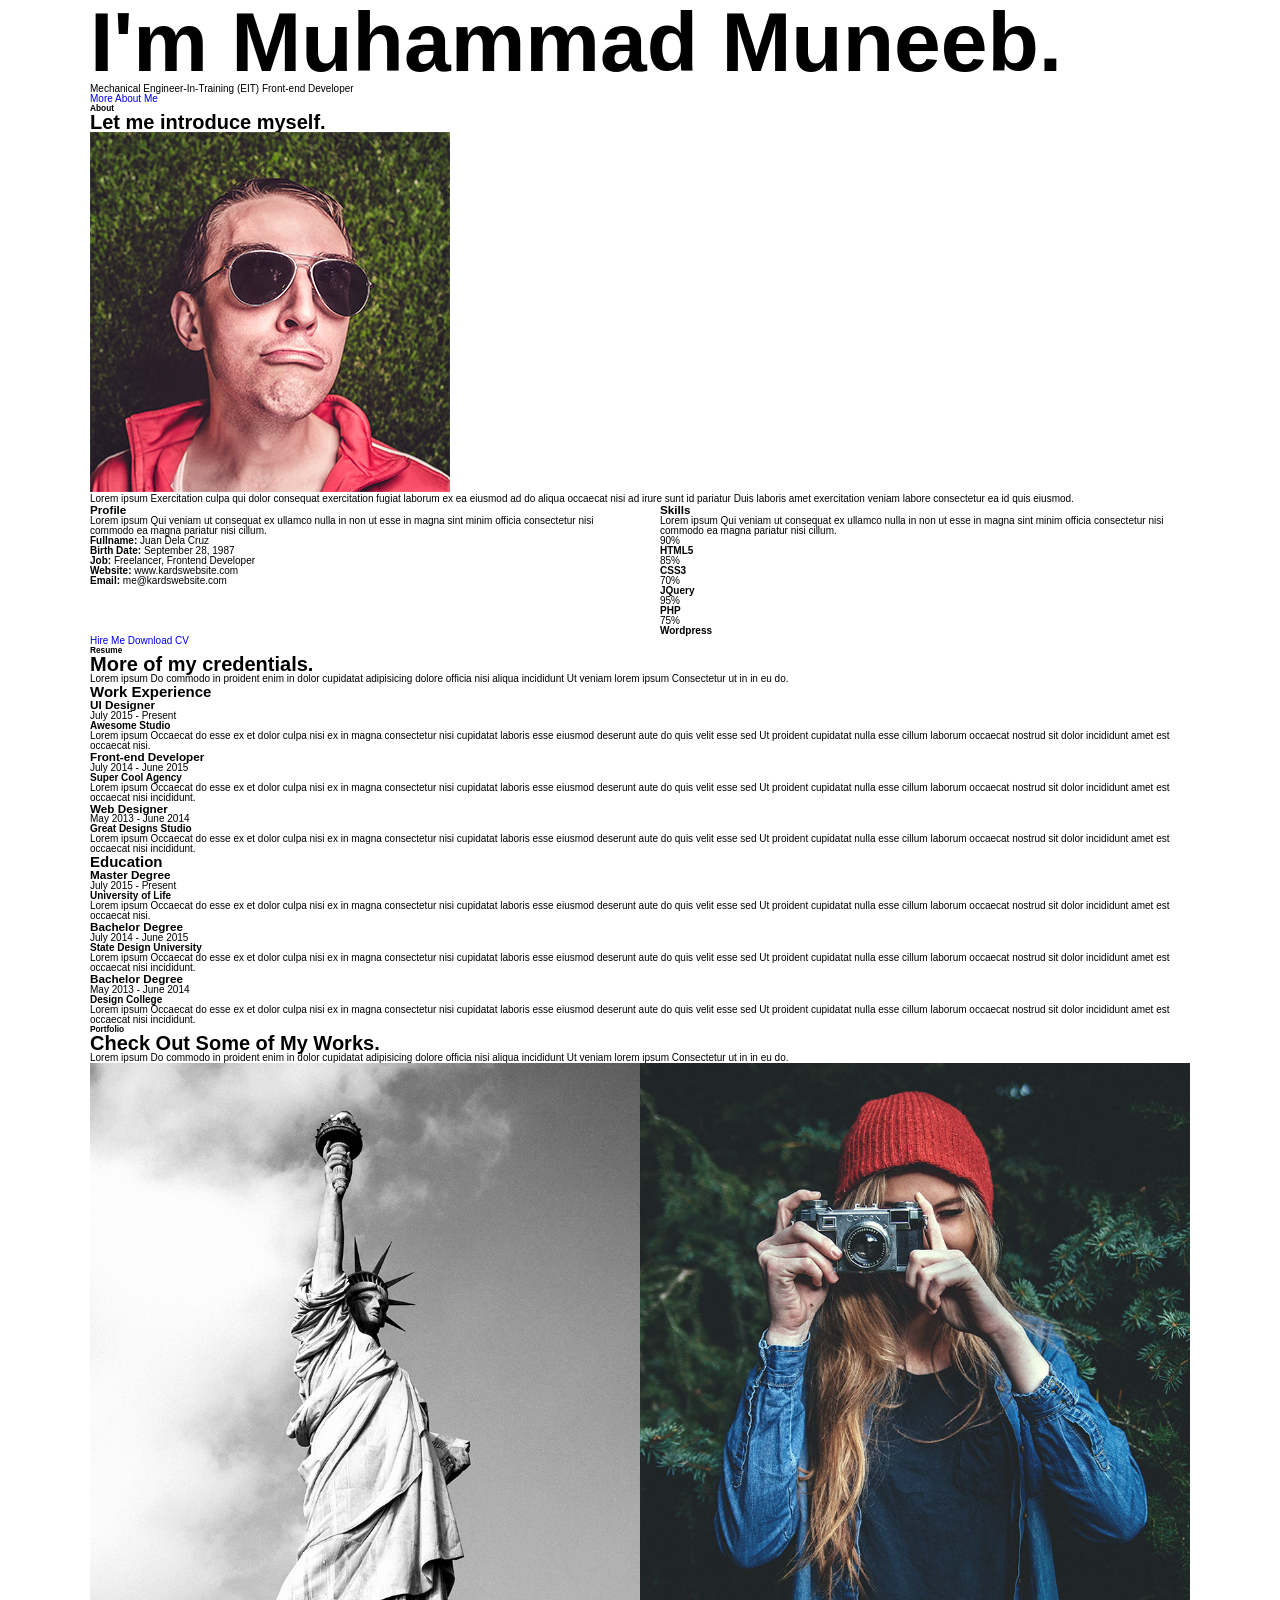
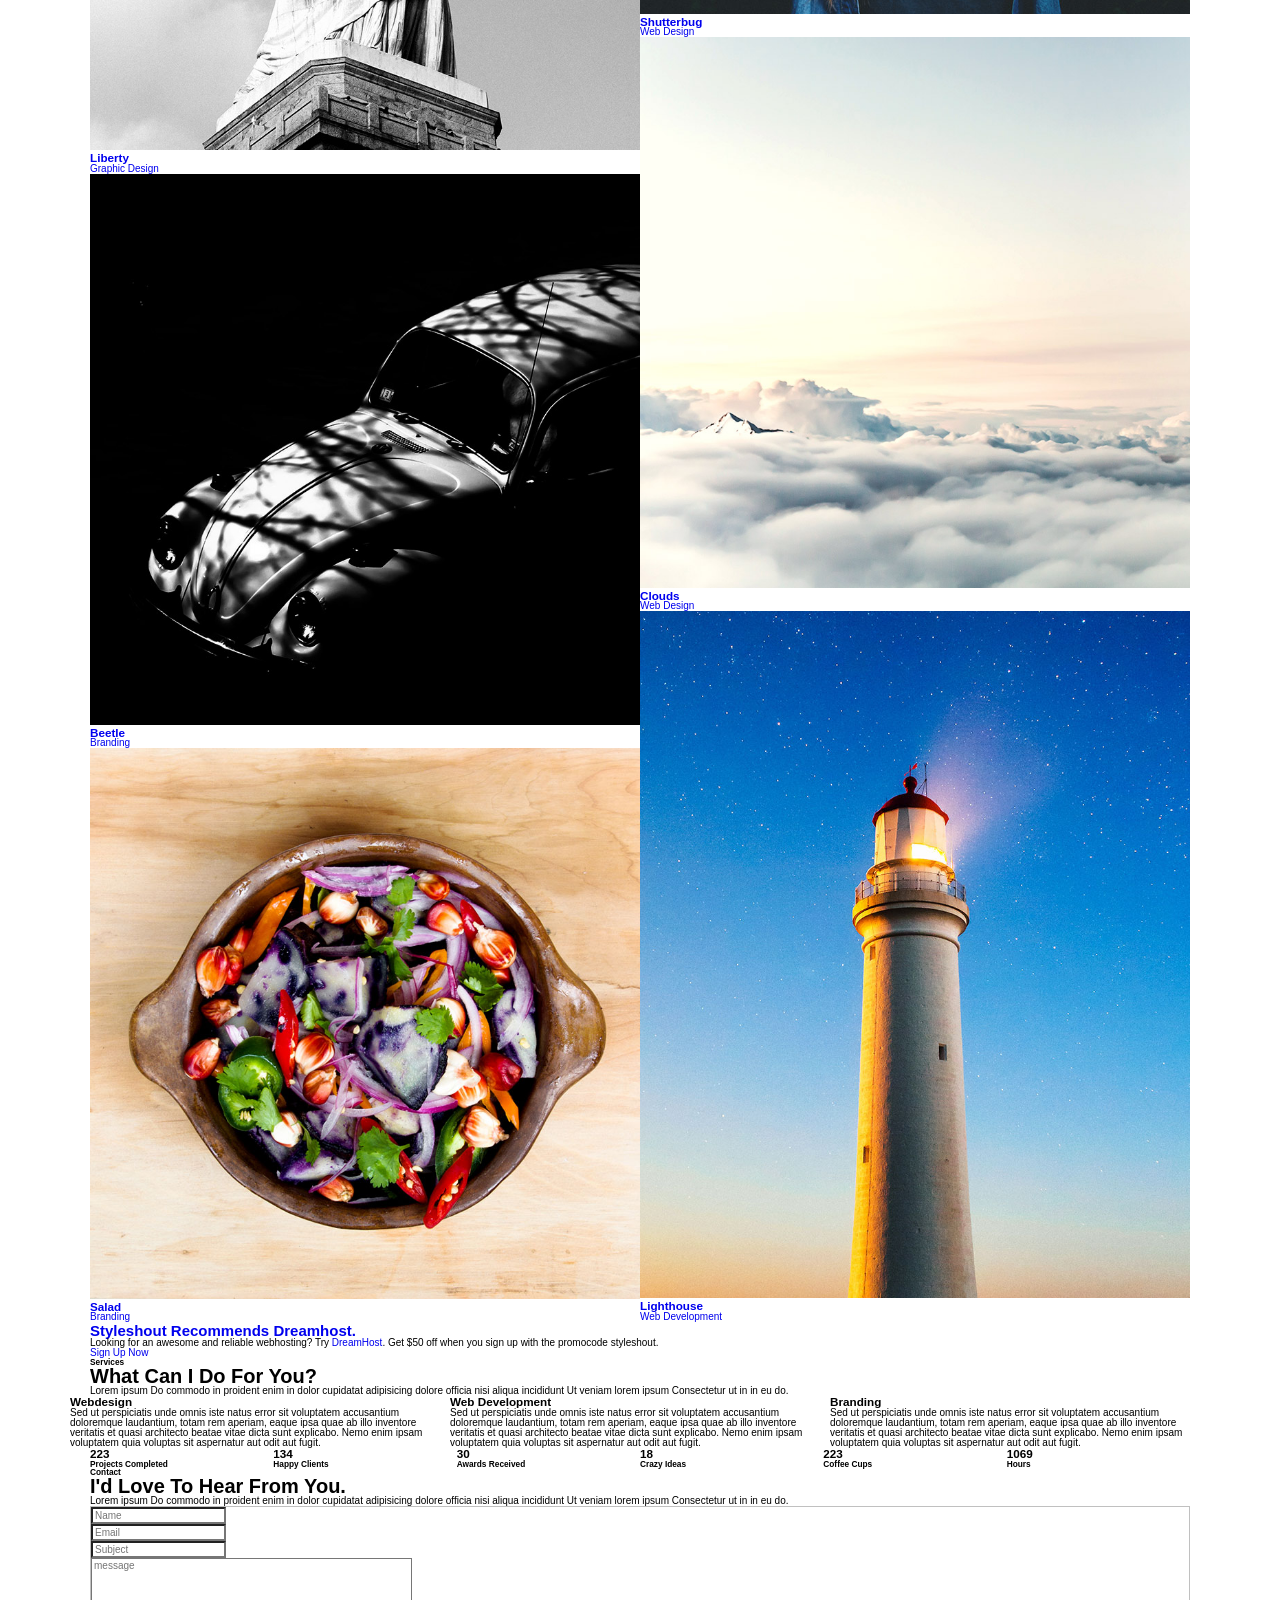
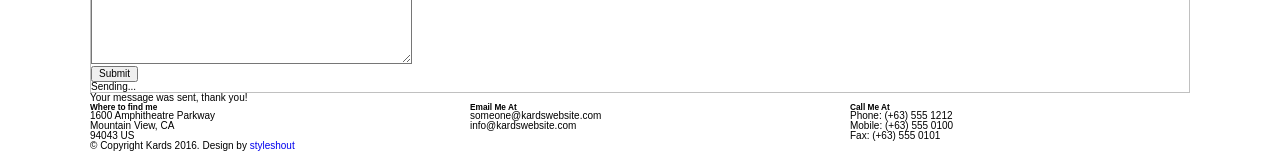
==== commit 0dfeda57: "Update index.html" ====
--- a/index.html
+++ b/index.html
@@ -37,7 +37,7 @@
 	<!-- header 
    ================================================== -->
    <header>   	
-   	<div class="row">
+   	<!--<div class="row">
 
    		<div class="top-bar">
    			<a class="menu-toggle" href="#"><span>Menu</span></a>
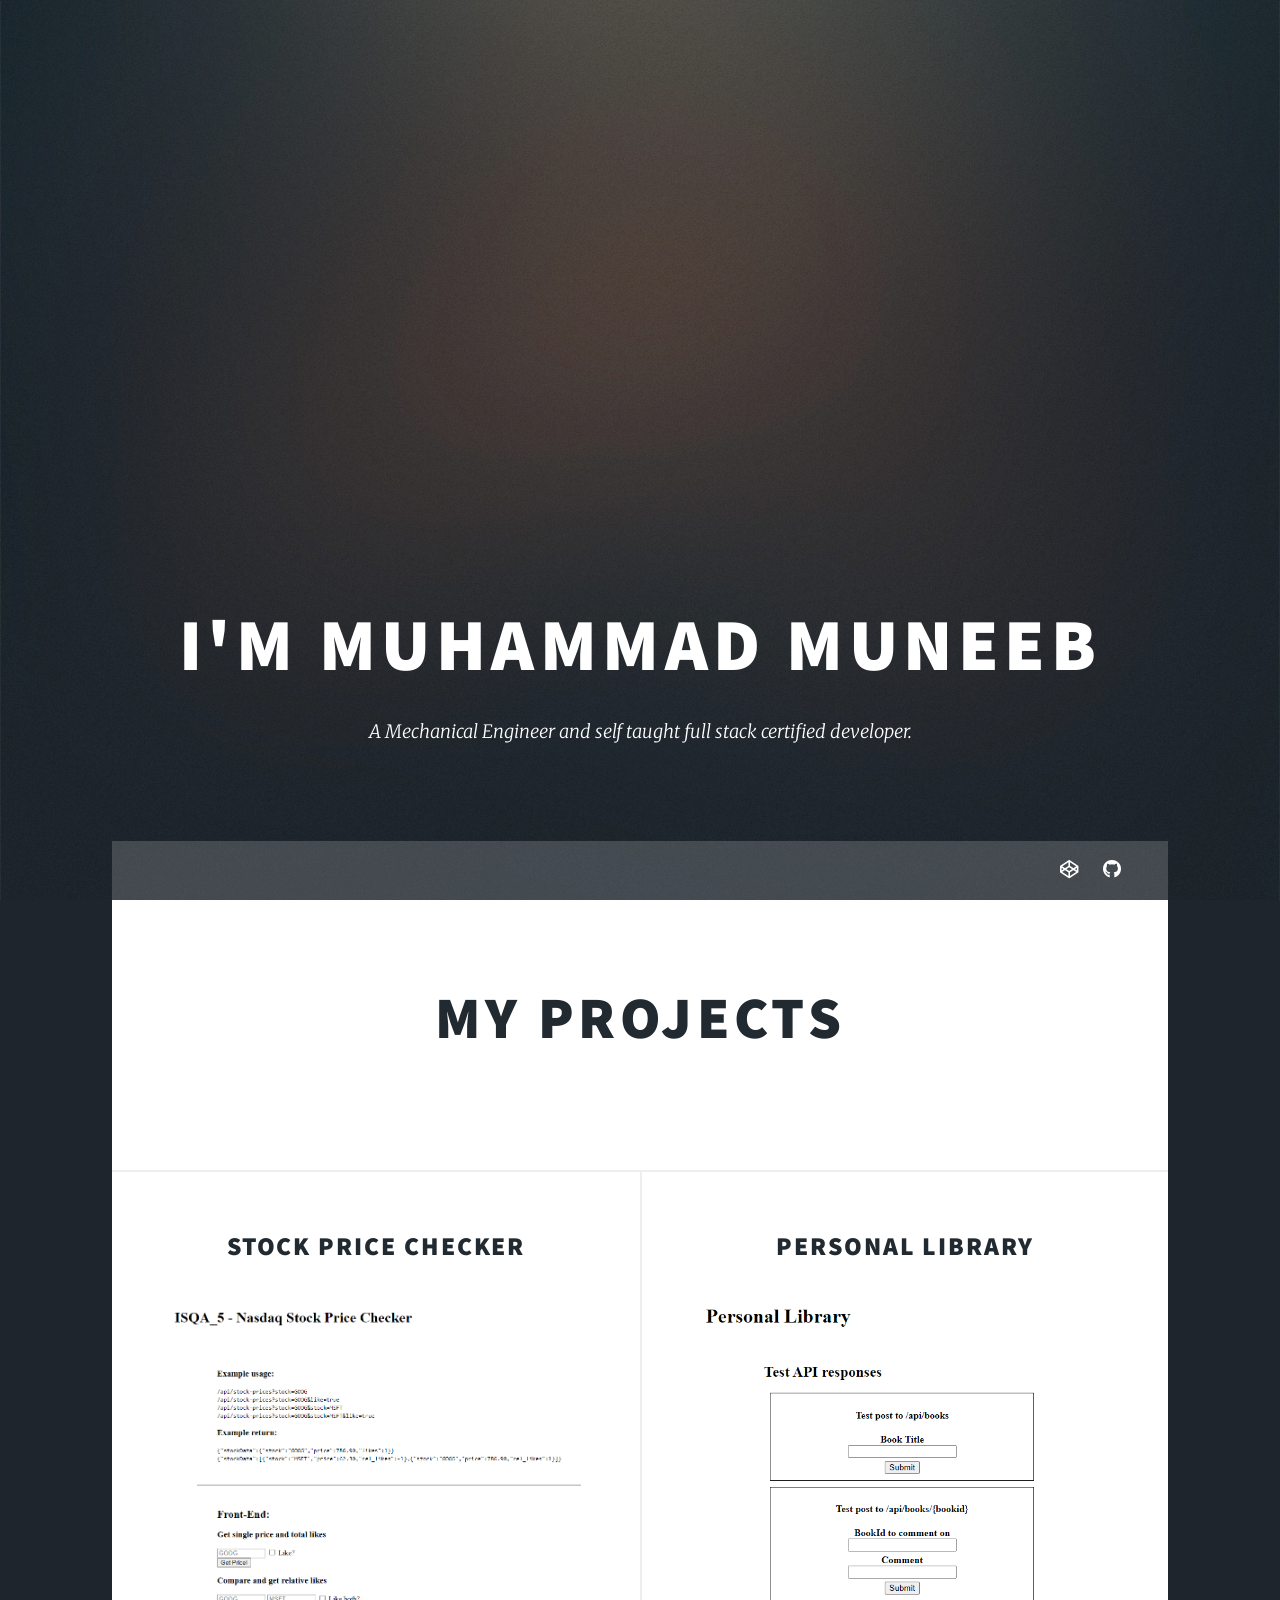
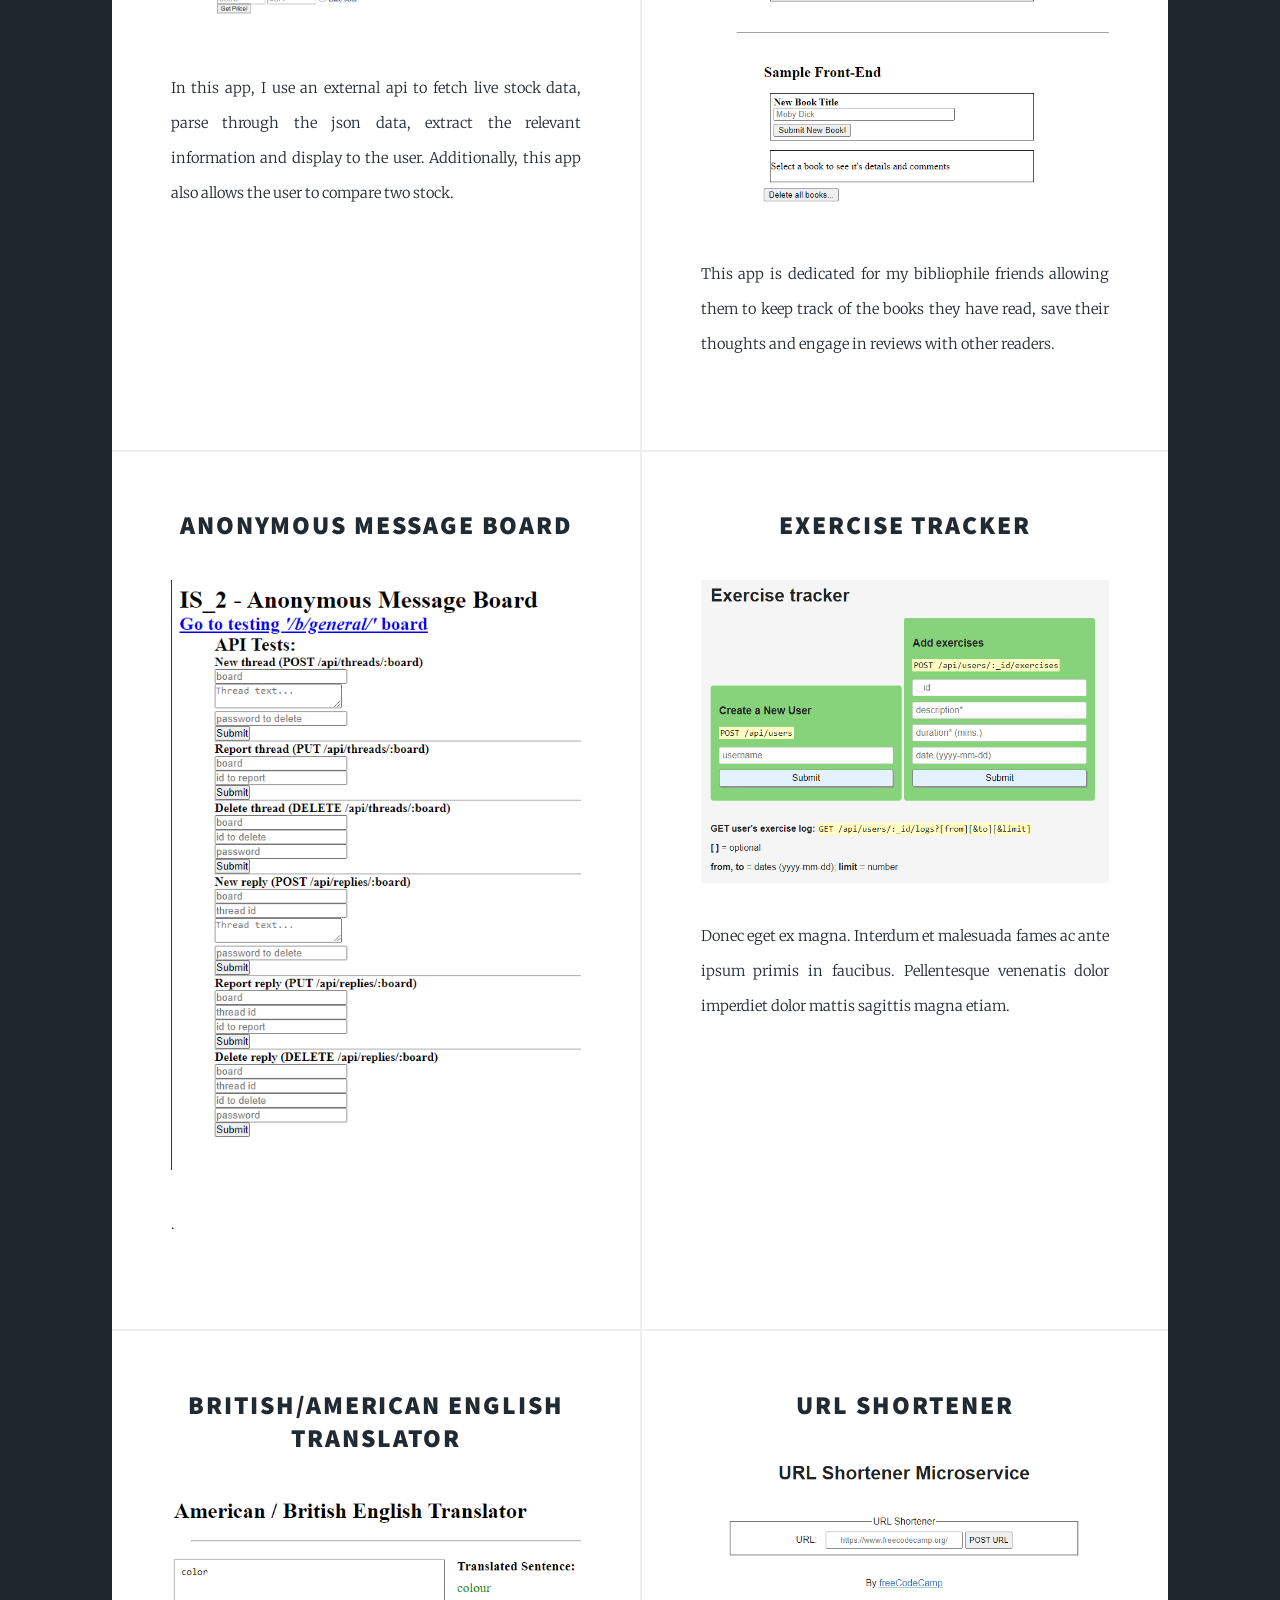
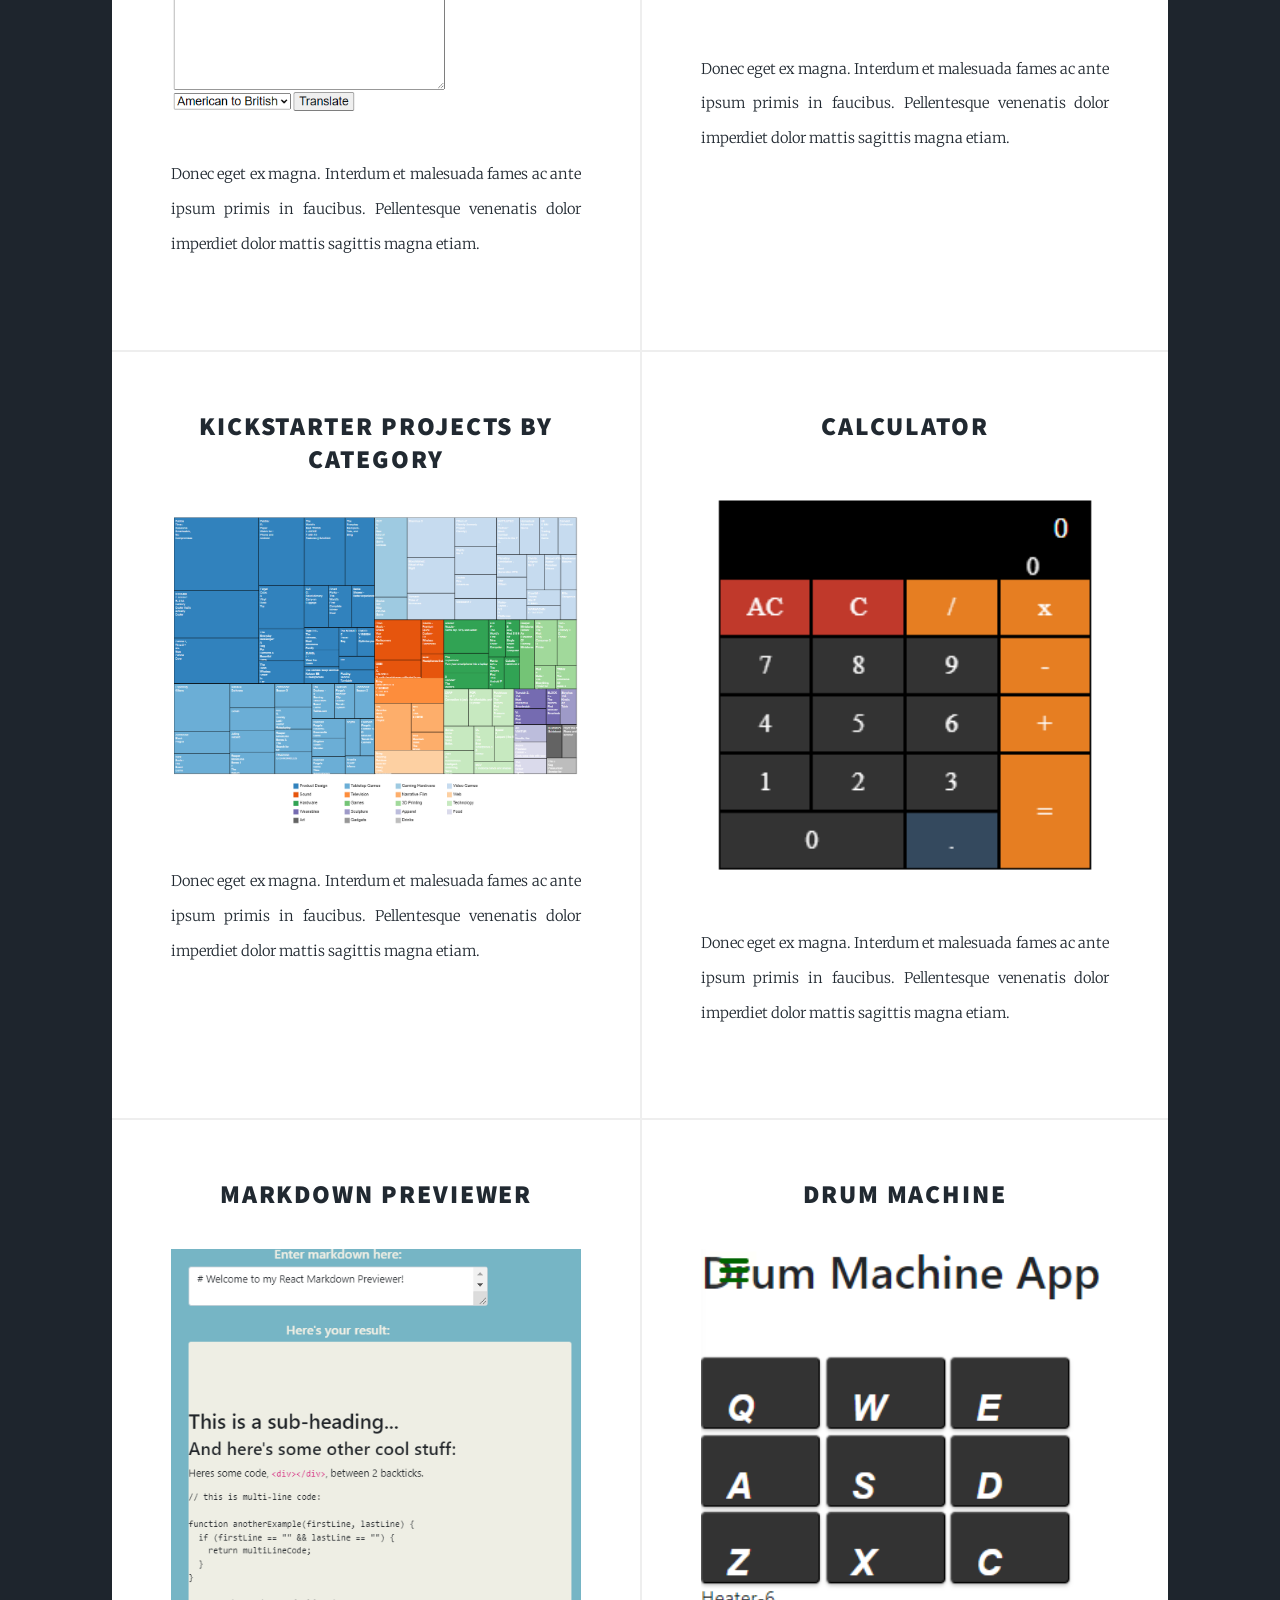
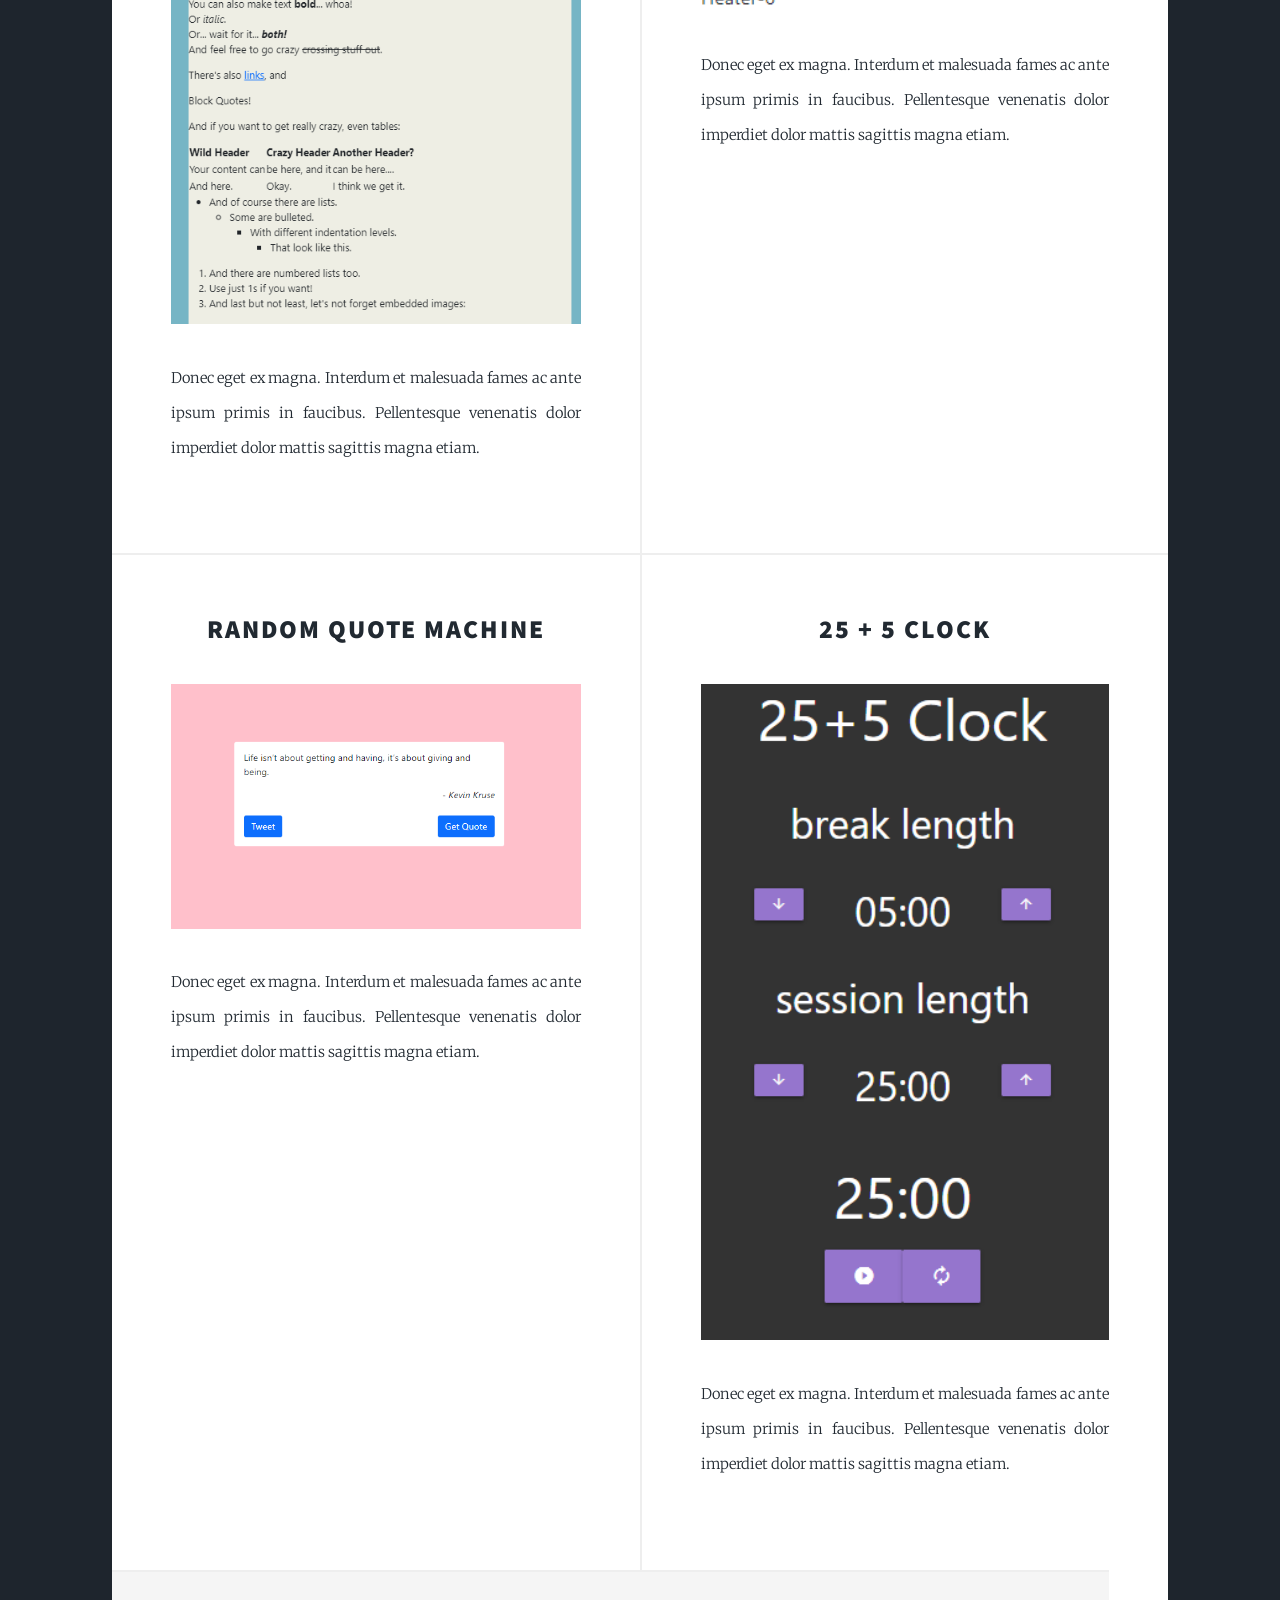
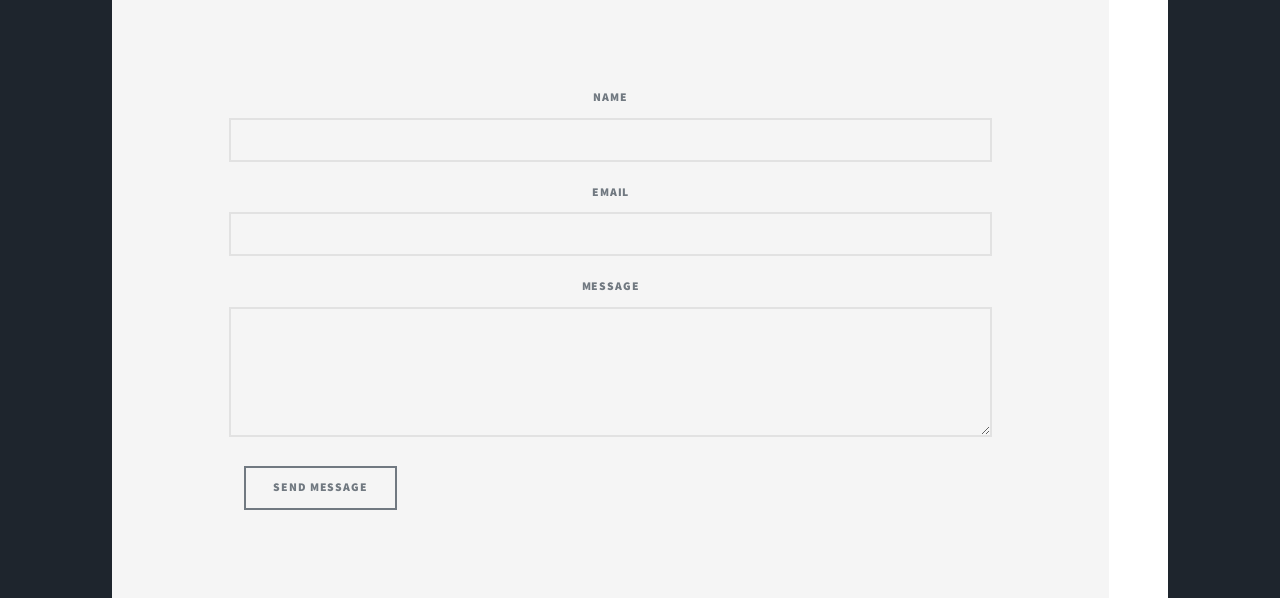
==== commit 7a525c74: "Add files via upload" ====
--- a/index.html
+++ b/index.html
@@ -1,1030 +1,278 @@
-<!DOCTYPE html>
-<!--[if IE 8 ]><html class="no-js oldie ie8" lang="en"> <![endif]-->
-<!--[if IE 9 ]><html class="no-js oldie ie9" lang="en"> <![endif]-->
-<!--[if (gte IE 9)|!(IE)]><!--><html class="no-js" lang="en"> <!--<![endif]-->
-<head>
-
-   <!--- basic page needs
-   ================================================== -->
-   <meta charset="utf-8">
-	<title>MMuneeb</title>
-	<meta name="description" content="">  
-	<meta name="author" content="">
-
-   <!-- mobile specific metas
-   ================================================== -->
-	<meta name="viewport" content="width=device-width, initial-scale=1, maximum-scale=1">
-
- 	<!-- CSS
-   ================================================== -->
-   <link rel="stylesheet" href="css/base.css">  
-   <link rel="stylesheet" href="css/main.css">
-   <link rel="stylesheet" href="css/vendor.css">     
-
-   <!-- script
-   ================================================== -->   
-	<script src="js/modernizr.js"></script>
-	<script src="js/pace.min.js"></script>
-
-   <!-- favicons
-	================================================== -->
-	<!--<link rel="icon" type="image/png" href="favicon.png">-->
-
-</head>
-
-<body id="top">
-
-	<!-- header 
-   ================================================== -->
-   <header>   	
-   	<!--<div class="row">
-
-   		<div class="top-bar">
-   			<a class="menu-toggle" href="#"><span>Menu</span></a>
-
-	   		<div class="logo">
-		         <!--<a href="index.html">About me</a>-->			 
-		      </div>		      
-
-		   	<!--<nav id="main-nav-wrap">
-					<ul class="main-navigation">
-						<li class="current"><a class="smoothscroll"  href="#intro" title="">Home</a></li>
-						<li><a class="smoothscroll"  href="#about" title="">About</a></li>
-						<li><a class="smoothscroll"  href="#resume" title="">Resume</a></li>
-						<li><a class="smoothscroll"  href="#portfolio" title="">Projects</a></li>
-						<li><a class="smoothscroll"  href="#contact" title="">Contact</a></li>						
-						<!--<li><a class="smoothscroll"  href="#services" title="">Services</a></li>-->						
-						<!--<li><a href="styles.html" title="">Style Demo</a></li>-->				
-					</ul>
-				</nav>    		
-   		</div> <!-- /top-bar --> 
-   		
-   	</div> <!-- /row --> 		
-   </header> <!-- /header -->
-
-	<!-- intro section
-   ================================================== -->
-   <section id="intro">   
-
-   	<div class="intro-overlay"></div>	
-
-   	<div class="intro-content">
-   		<div class="row">
-
-   			<div class="col-twelve">
-
-	   			<!--<h5>Hello, World.</h5>-->
-	   			<h1>I'm Muhammad Muneeb.</h1>
-
-	   			<p class="intro-position">
-	   				<span>Mechanical Engineer-In-Training (EIT)</span>
-	   				<span>Front-end Developer</span> 
-	   			</p>
-
-	   			<a class="button stroke smoothscroll" href="#about" title="">More About Me</a>
-
-	   		</div>  
-   			
-   		</div>   		 		
-   	</div> <!-- /intro-content --> 
-
-   	<ul class="intro-social">        
-         <li><a href="#"><i class="fa fa-facebook"></i></a></li>
-         <li><a href="#"><i class="fa fa-behance"></i></a></li>
-         <li><a href="#"><i class="fa fa-twitter"></i></a></li>
-         <li><a href="#"><i class="fa fa-dribbble"></i></a></li>
-         <li><a href="#"><i class="fa fa-instagram"></i></a></li>
-      </ul> <!-- /intro-social -->      	
-
-   </section> <!-- /intro -->
-
-
-   <!-- about section
-   ================================================== -->
-   <section id="about">  
-
-   	<div class="row section-intro">
-   		<div class="col-twelve">
-
-   			<h5>About</h5>
-   			<h1>Let me introduce myself.</h1>
-
-   			<div class="intro-info">
-
-   				<img src="images/profile-pic.jpg" alt="Profile Picture">
-
-   				<p class="lead">Lorem ipsum Exercitation culpa qui dolor consequat exercitation fugiat laborum ex ea eiusmod ad do aliqua occaecat nisi ad irure sunt id pariatur Duis laboris amet exercitation veniam labore consectetur ea id quis eiusmod.</p>
-   			</div>   			
-
-   		</div>   		
-   	</div> <!-- /section-intro -->
-
-   	<div class="row about-content">
-
-   		<div class="col-six tab-full">
-
-   			<h3>Profile</h3>
-   			<p>Lorem ipsum Qui veniam ut consequat ex ullamco nulla in non ut esse in magna sint minim officia consectetur nisi commodo ea magna pariatur nisi cillum.</p>
-
-   			<ul class="info-list">
-   				<li>
-   					<strong>Fullname:</strong>
-   					<span>Juan Dela Cruz</span>
-   				</li>
-   				<li>
-   					<strong>Birth Date:</strong>
-   					<span>September 28, 1987</span>
-   				</li>
-   				<li>
-   					<strong>Job:</strong>
-   					<span>Freelancer, Frontend Developer</span>
-   				</li>
-   				<li>
-   					<strong>Website:</strong>
-   					<span>www.kardswebsite.com</span>
-   				</li>
-   				<li>
-   					<strong>Email:</strong>
-   					<span>me@kardswebsite.com</span>
-   				</li>
-
-   			</ul> <!-- /info-list -->
-
-   		</div>
-
-   		<div class="col-six tab-full">
-
-   			<h3>Skills</h3>
-   			<p>Lorem ipsum Qui veniam ut consequat ex ullamco nulla in non ut esse in magna sint minim officia consectetur nisi commodo ea magna pariatur nisi cillum.</p>
-
-				<ul class="skill-bars">
-				   <li>
-				   	<div class="progress percent90"><span>90%</span></div>
-				   	<strong>HTML5</strong>
-				   </li>
-				   <li>
-				   	<div class="progress percent85"><span>85%</span></div>
-				   	<strong>CSS3</strong>
-				   </li>
-				   <li>
-				   	<div class="progress percent70"><span>70%</span></div>
-				   	<strong>JQuery</strong>
-				   </li>
-				   <li>
-				   	<div class="progress percent95"><span>95%</span></div>
-				   	<strong>PHP</strong>
-				   </li>
-				   <li>
-
-				   	<div class="progress percent75"><span>75%</span></div>
-				   	<strong>Wordpress</strong>
-				   </li>
-      
-				</ul> <!-- /skill-bars -->		
-
-   		</div>
-
-   	</div>
-
-   	<div class="row button-section">
-   		<div class="col-twelve">
-   			<a href="#contact" title="Hire Me" class="button stroke smoothscroll">Hire Me</a>
-   			<a href="#" title="Download CV" class="button button-primary">Download CV</a>
-   		</div>   		
-   	</div>
-
-   </section> <!-- /process-->    
-
-
-   <!-- resume Section
-   ================================================== -->
-	<section id="resume" class="grey-section">
-
-		<div class="row section-intro">
-   		<div class="col-twelve">
-
-   			<h5>Resume</h5>
-   			<h1>More of my credentials.</h1>
-
-   			<p class="lead">Lorem ipsum Do commodo in proident enim in dolor cupidatat adipisicing dolore officia nisi aliqua incididunt Ut veniam lorem ipsum Consectetur ut in in eu do.</p>
-
-   		</div>   		
-   	</div> <!-- /section-intro--> 
-
-   	<div class="row resume-timeline">
-
-   		<div class="col-twelve resume-header">
-
-   			<h2>Work Experience</h2>
-
-   		</div> <!-- /resume-header -->
-
-   		<div class="col-twelve">
-
-   			<div class="timeline-wrap">
-
-   				<div class="timeline-block">
-
-	   				<div class="timeline-ico">
-	   					<i class="fa fa-graduation-cap"></i>
-	   				</div>
-
-	   				<div class="timeline-header">
-	   					<h3>UI Designer</h3>
-	   					<p>July 2015 - Present</p>
-	   				</div>
-
-	   				<div class="timeline-content">
-	   					<h4>Awesome Studio</h4>
-	   					<p>Lorem ipsum Occaecat do esse ex et dolor culpa nisi ex in magna consectetur nisi cupidatat laboris esse eiusmod deserunt aute do quis velit esse sed Ut proident cupidatat nulla esse cillum laborum occaecat nostrud sit dolor incididunt amet est occaecat nisi.</p>
-	   				</div>
-
-	   			</div> <!-- /timeline-block -->
-
-	   			<div class="timeline-block">
-
-	   				<div class="timeline-ico">
-	   					<i class="fa fa-graduation-cap"></i>
-	   				</div>
-
-	   				<div class="timeline-header">
-	   					<h3>Front-end Developer</h3>
-	   					<p>July 2014 - June 2015</p>
-	   				</div>
-
-	   				<div class="timeline-content">
-	   					<h4>Super Cool Agency</h4>
-	   					<p>Lorem ipsum Occaecat do esse ex et dolor culpa nisi ex in magna consectetur nisi cupidatat laboris esse eiusmod deserunt aute do quis velit esse sed Ut proident cupidatat nulla esse cillum laborum occaecat nostrud sit dolor incididunt amet est occaecat nisi incididunt.</p>
-	   				</div>
-
-	   			</div> <!-- /timeline-block -->
-
-	   			<div class="timeline-block">
-
-	   				<div class="timeline-ico">
-	   					<i class="fa fa-graduation-cap"></i>
-	   				</div>
-
-	   				<div class="timeline-header">
-	   					<h3>Web Designer</h3>
-	   					<p>May 2013 - June 2014</p>
-	   				</div>
-
-	   				<div class="timeline-content">
-	   					<h4>Great Designs Studio</h4>
-	   					<p>Lorem ipsum Occaecat do esse ex et dolor culpa nisi ex in magna consectetur nisi cupidatat laboris esse eiusmod deserunt aute do quis velit esse sed Ut proident cupidatat nulla esse cillum laborum occaecat nostrud sit dolor incididunt amet est occaecat nisi incididunt.</p>
-	   				</div>
-
-	   			</div> <!-- /timeline-block -->
-
-   			</div> <!-- /timeline-wrap -->   			
-
-   		</div> <!-- /col-twelve -->
-   		
-   	</div> <!-- /resume-timeline -->
-   	
-   	<div class="row resume-timeline">
-
-   		<div class="col-twelve resume-header">
-
-   			<h2>Education</h2>
-
-   		</div> <!-- /resume-header -->
-
-   		<div class="col-twelve">
-
-   			<div class="timeline-wrap">
-
-   				<div class="timeline-block">
-
-	   				<div class="timeline-ico">
-	   					<i class="fa fa-briefcase"></i>
-	   				</div>
-
-	   				<div class="timeline-header">
-	   					<h3>Master Degree</h3>
-	   					<p>July 2015 - Present</p>
-	   				</div>
-
-	   				<div class="timeline-content">
-	   					<h4>University of Life</h4>
-	   					<p>Lorem ipsum Occaecat do esse ex et dolor culpa nisi ex in magna consectetur nisi cupidatat laboris esse eiusmod deserunt aute do quis velit esse sed Ut proident cupidatat nulla esse cillum laborum occaecat nostrud sit dolor incididunt amet est occaecat nisi.</p>
-	   				</div>
-
-	   			</div> <!-- /timeline-block -->
-
-	   			<div class="timeline-block">
-
-	   				<div class="timeline-ico">
-	   					<i class="fa fa-briefcase"></i>
-	   				</div>
-
-	   				<div class="timeline-header">
-	   					<h3>Bachelor Degree</h3>
-	   					<p>July 2014 - June 2015</p>
-	   				</div>
-
-	   				<div class="timeline-content">
-	   					<h4>State Design University</h4>
-	   					<p>Lorem ipsum Occaecat do esse ex et dolor culpa nisi ex in magna consectetur nisi cupidatat laboris esse eiusmod deserunt aute do quis velit esse sed Ut proident cupidatat nulla esse cillum laborum occaecat nostrud sit dolor incididunt amet est occaecat nisi incididunt.</p>
-	   				</div>
-
-	   			</div> <!-- /timeline-block -->
-
-	   			<div class="timeline-block">
-
-	   				<div class="timeline-ico">
-	   					<i class="fa fa-briefcase"></i>
-	   				</div>
-
-	   				<div class="timeline-header">
-	   					<h3>Bachelor Degree</h3>
-	   					<p>May 2013 - June 2014</p>
-	   				</div>
-
-	   				<div class="timeline-content">
-	   					<h4>Design College</h4>
-	   					<p>Lorem ipsum Occaecat do esse ex et dolor culpa nisi ex in magna consectetur nisi cupidatat laboris esse eiusmod deserunt aute do quis velit esse sed Ut proident cupidatat nulla esse cillum laborum occaecat nostrud sit dolor incididunt amet est occaecat nisi incididunt.</p>
-	   				</div>
-
-	   			</div> <!-- /timeline-block -->
-
-   			</div> <!-- /timeline-wrap -->   			
-
-   		</div> <!-- /col-twelve -->
-   		
-   	</div> <!-- /resume-timeline -->
-		
-	</section> <!-- /features -->
-
-
-	<!-- Portfolio Section
-   ================================================== -->
-	<section id="portfolio">
-
-		<div class="row section-intro">
-   		<div class="col-twelve">
-
-   			<h5>Portfolio</h5>
-   			<h1>Check Out Some of My Works.</h1>
-
-   			<p class="lead">Lorem ipsum Do commodo in proident enim in dolor cupidatat adipisicing dolore officia nisi aliqua incididunt Ut veniam lorem ipsum Consectetur ut in in eu do.</p>
-
-   		</div>   		
-   	</div> <!-- /section-intro--> 
-
-   	<div class="row portfolio-content">
-
-   		<div class="col-twelve">
-
-   			<!-- portfolio-wrapper -->
-	         <div id="folio-wrapper" class="block-1-2 block-mob-full stack">
-
-	         	<div class="bgrid folio-item">
-	               <div class="item-wrap">
-	               	<img src="images/portfolio/liberty.jpg" alt="Liberty">
-	                  <a href="#modal-01" class="overlay">	                  	           
-	                     <div class="folio-item-table">
-	                     	<div class="folio-item-cell">
-		     					       <h3 class="folio-title">Liberty</h3>	     					    
-		     					    	 <span class="folio-types">
-		     					       	  Graphic Design
-		     					       </span>
-		     					   </div>	                      	
-	                     </div>                    
-	                  </a>
-	               </div>	               
-	        		</div> <!-- /folio-item -->
-
-	        		<div class="bgrid folio-item">
-	               <div class="item-wrap">
-	               	<img src="images/portfolio/shutterbug.jpg" alt="Shutterbug">
-	               	<a href="#modal-02" class="overlay">              		                  
-	                     <div class="folio-item-table">
-	                     	<div class="folio-item-cell">
-	                     		<h3 class="folio-title">Shutterbug</h3>	     					    
-		     					    	<span class="folio-types">
-		     					       	  Web Design
-		     					      </span>		     		
-		     					   </div> 	                      	
-	                     </div>                    
-	                  </a>
-	               </div>
-	        		</div> <!-- /folio-item -->
-
-	            <div class="bgrid folio-item">
-	               <div class="item-wrap">
-	               	<img src="images/portfolio/clouds.jpg"alt="Clouds">
-	                  <a href="#modal-03" class="overlay">             		                  
-	                     <div class="folio-item-table">
-	                     	<div class="folio-item-cell">
-	                     		<h3 class="folio-title">Clouds</h3>	     					    
-		     					    	<span class="folio-types">
-		     					       	  Web Design
-		     					      </span>		     		
-		     					   </div> 	                      	
-	                     </div>                    
-	                  </a>
-	               </div>
-	        		</div> <!-- /folio-item -->
-
-	            <div class="bgrid folio-item">
-	               <div class="item-wrap">
-	               	<img src="images/portfolio/beetle.jpg" alt="Beetle">
-	                  <a href="#modal-04" class="overlay">                  	                 
-	                     <div class="folio-item-table">
-	                     	<div class="folio-item-cell">
-	                     		<h3 class="folio-title">Beetle</h3>	     					    
-		     					    	<span class="folio-types">
-		     					       	  Branding
-		     					      </span>		     		
-		     					   </div>  	                      	
-	                     </div>                    
-	                  </a>
-	               </div>
-	        		</div> <!-- /folio-item -->     
-
-	        		<div class="bgrid folio-item">
-	               <div class="item-wrap">
-	               	<img src="images/portfolio/lighthouse.jpg" alt="Lighthouse">
-	                  <a href="#modal-05" class="overlay">             		                  
-	                     <div class="folio-item-table">
-	                     	<div class="folio-item-cell">
-	                     		<h3 class="folio-title">Lighthouse</h3>	     					    
-		     					    	<span class="folio-types">
-		     					       	  Web Development
-		     					      </span>		     		
-		     					   </div> 	                      	
-	                     </div>                    
-	                  </a>
-	               </div>
-	        		</div> <!-- /folio-item -->
-
-	            <div class="bgrid folio-item">
-	               <div class="item-wrap">
-	               	<img src="images/portfolio/salad.jpg" alt="Salad">
-	                  <a href="#modal-06" class="overlay">
-	                     <div class="folio-item-table">
-	                     	<div class="folio-item-cell">
-	                     		<h3 class="folio-title">Salad</h3>	     					    
-		     					    	<span class="folio-types">
-		     					       	  Branding
-		     					      </span>		     		
-		     					   </div>	                      	
-	                     </div>                    
-	                  </a>
-	               </div>
-	        		</div> <!-- /folio-item -->   
-
-	            <!-- modal popups - begin
-	            ============================================================= -->
-	            <div id="modal-01" class="popup-modal slider mfp-hide">	
-
-				     	<div class="media">
-				     		<img src="images/portfolio/modals/m-liberty.jpg" alt="" />
-				     	</div>      	
-
-					   <div class="description-box">
-					      <h4>Liberty</h4>		      
-					      <p>Proin gravida nibh vel velit auctor aliquet. Aenean sollicitudin, lorem quis bibendum auctor, nisi elit consequat ipsum, nec sagittis sem nibh id elit.</p>
-
-					      <div class="categories">Web Development</div>			               
-					   </div>
-
-			         <div class="link-box">
-			            <a href="http://www.behance.net">Details</a>
-					      <a href="#" class="popup-modal-dismiss">Close</a>
-			         </div>		      
-
-				   </div> <!-- /modal-01 -->
-
-				   <div id="modal-02" class="popup-modal slider mfp-hide">	
-
-				     	<div class="media">
-				     		<img src="images/portfolio/modals/m-shutterbug.jpg" alt="" />
-				     	</div>      	
-
-					   <div class="description-box">
-					      <h4>Shutterbug</h4>		      
-					      <p>Proin gravida nibh vel velit auctor aliquet. Aenean sollicitudin, lorem quis bibendum auctor, nisi elit consequat ipsum, nec sagittis sem nibh id elit.</p>
-
-					      <div class="categories">Web Design</div>			               
-					   </div>
-
-			         <div class="link-box">
-			            <a href="http://www.behance.net">Details</a>
-					      <a href="#" class="popup-modal-dismiss">Close</a>
-			         </div>		      
-
-				   </div> <!-- /modal-02 -->
-
-				   <div id="modal-03" class="popup-modal slider mfp-hide">	
-
-				     	<div class="media">
-				     		<img src="images/portfolio/modals/m-clouds.jpg" alt="" />
-				     	</div>      	
-
-					   <div class="description-box">
-					      <h4>Clouds</h4>		      
-					      <p>Proin gravida nibh vel velit auctor aliquet. Aenean sollicitudin, lorem quis bibendum auctor, nisi elit consequat ipsum, nec sagittis sem nibh id elit.</p>
-
-					      <div class="categories">Web Design</div>			               
-					   </div>
-
-			         <div class="link-box">
-			            <a href="http://www.behance.net">Details</a>
-					      <a href="#" class="popup-modal-dismiss">Close</a>
-			         </div>		      
-
-				   </div> <!-- /modal-03 -->
-
-				   <div id="modal-04" class="popup-modal slider mfp-hide">	
-
-				     	<div class="media">
-				     		<img src="images/portfolio/modals/m-beetle.jpg" alt="" />
-				     	</div>      	
-
-					   <div class="description-box">
-					      <h4>Beetle</h4>		      
-					      <p>Proin gravida nibh vel velit auctor aliquet. Aenean sollicitudin, lorem quis bibendum auctor, nisi elit consequat ipsum, nec sagittis sem nibh id elit.</p>
-
-					      <div class="categories">Branding</div>			               
-					   </div>
-
-			         <div class="link-box">
-			            <a href="http://www.behance.net">Details</a>
-					      <a href="#" class="popup-modal-dismiss">Close</a>
-			         </div>		      
-
-				   </div> <!-- /modal-04 -->
-
-				   <div id="modal-05" class="popup-modal slider mfp-hide">	
-
-				     	<div class="media">
-				     		<img src="images/portfolio/modals/m-lighthouse.jpg" alt="" />
-				     	</div>      	
-
-					   <div class="description-box">
-					      <h4>Lighthouse</h4>		      
-					      <p>Proin gravida nibh vel velit auctor aliquet. Aenean sollicitudin, lorem quis bibendum auctor, nisi elit consequat ipsum, nec sagittis sem nibh id elit.</p>
-
-					      <div class="categories">Web Development</div>			               
-					   </div>
-
-			         <div class="link-box">
-			            <a href="http://www.behance.net">Details</a>
-					      <a href="#" class="popup-modal-dismiss">Close</a>
-			         </div>		      
-
-				   </div> <!-- /modal-05 -->
-
-				   <div id="modal-06" class="popup-modal slider mfp-hide">	
-
-				     	<div class="media">
-				     		<img src="images/portfolio/modals/m-salad.jpg" alt="" />
-				     	</div>      	
-
-					   <div class="description-box">
-					      <h4>Salad</h4>		      
-					      <p>Proin gravida nibh vel velit auctor aliquet. Aenean sollicitudin, lorem quis bibendum auctor, nisi elit consequat ipsum, nec sagittis sem nibh id elit.</p>
-
-					      <div class="categories">Branding</div>			               
-					   </div>
-
-			         <div class="link-box">
-			            <a href="http://www.behance.net">Details</a>
-					      <a href="#" class="popup-modal-dismiss">Close</a>
-			         </div>		      
-
-				   </div> <!-- /modal-06 -->
-
-
-				   <!-- modal popups - end
-	            ============================================================= -->
-
-	         </div> <!-- /portfolio-wrapper --> 
-
-   		</div>  <!-- /twelve -->   
-
-   	</div> <!-- /portfolio-content --> 
-		
-	</section> <!-- /portfolio --> 
-
-
-	<!-- CTA Section
-   ================================================== -->
-	<section id="cta" class="grey-section">
-
-   	<div class="row cta-content">
-
-   		<div class="col-twelve section-ads">  
-
-	     		<h2 class="h01"><a href="http://www.dreamhost.com/r.cgi?287326|STYLESHOUT">Styleshout Recommends Dreamhost.</a></h2>
-
-		      <p class="lead">
-		      Looking for an awesome and reliable webhosting? Try <a href="http://www.dreamhost.com/r.cgi?287326|STYLESHOUT"><span>DreamHost</span></a>.
-				Get <span>$50 off</span> when you sign up with the promocode <span>styleshout</span>. 
-				<!-- Simply type	the promocode in the box labeled “Promo Code” when placing your order. -->	
-				</p>
-
-				<div class="action">
-			      <a class="button button-primary large" href="http://www.dreamhost.com/r.cgi?287326|STYLESHOUT">Sign Up Now</a>
-		      </div>		     	
-
-   		</div>
-
-   	</div> <!-- /cta-content -->
-
-   </section> <!-- /cta --> 
-
-	
-	<!-- services Section
-   ================================================== -->
-	<section id="services">
-
-		<div class="overlay"></div>
-
-		<div class="row section-intro">
-   		<div class="col-twelve">
-
-   			<h5>Services</h5>
-   			<h1>What Can I Do For You?</h1>
-
-   			<p class="lead">Lorem ipsum Do commodo in proident enim in dolor cupidatat adipisicing dolore officia nisi aliqua incididunt Ut veniam lorem ipsum Consectetur ut in in eu do.</p>
-
-   		</div>   		
-   	</div> <!-- /section-intro -->
-
-   	<div class="row services-content">
-
-   		<div id="owl-slider" class="owl-carousel services-list">
-
-	      	<div class="service">	
-
-	      		<span class="icon"><i class="icon-earth"></i></span>            
-
-	            <div class="service-content">	
-
-	            	 <h3>Webdesign</h3>
-
-		            <p class="desc">Sed ut perspiciatis unde omnis iste natus error sit voluptatem accusantium doloremque laudantium, totam rem aperiam, eaque ipsa quae ab illo inventore veritatis et quasi architecto beatae vitae dicta sunt explicabo. Nemo enim ipsam voluptatem quia voluptas sit aspernatur aut odit aut fugit.
-	         		</p>
-	         		
-	         	</div> 	         	 
-
-				</div> <!-- /service -->
-
-				<div class="service">	
-
-					<span class="icon"><i class="icon-window"></i></span>                          
-
-	            <div class="service-content">	
-
-	            	<h3>Web Development</h3>  
-
-		            <p class="desc">Sed ut perspiciatis unde omnis iste natus error sit voluptatem accusantium doloremque laudantium, totam rem aperiam, eaque ipsa quae ab illo inventore veritatis et quasi architecto beatae vitae dicta sunt explicabo. Nemo enim ipsam voluptatem quia voluptas sit aspernatur aut odit aut fugit.
-	         		</p>
-
-	            </div>	                          
-
-			   </div> <!-- /service -->
-
-			   <div class="service">
-
-			   	<span class="icon"><i class="icon-paint-brush"></i></span>		            
-
-	            <div class="service-content">
-
-	            	<h3>Branding</h3>
-
-		            <p class="desc">Sed ut perspiciatis unde omnis iste natus error sit voluptatem accusantium doloremque laudantium, totam rem aperiam, eaque ipsa quae ab illo inventore veritatis et quasi architecto beatae vitae dicta sunt explicabo. Nemo enim ipsam voluptatem quia voluptas sit aspernatur aut odit aut fugit.
-	        			</p> 
-
-	            </div> 	            	               
-
-			   </div> <!-- /service -->
-
-				<div class="service">
-
-					<span class="icon"><i class="icon-toggles"></i></span>	              
-
-	            <div class="service-content">
-
-	            	<h3>UI/UX Design</h3>
-
-		            <p class="desc">Sed ut perspiciatis unde omnis iste natus error sit voluptatem accusantium doloremque laudantium, totam rem aperiam, eaque ipsa quae ab illo inventore veritatis et quasi architecto beatae vitae dicta sunt explicabo. Nemo enim ipsam voluptatem quia voluptas sit aspernatur aut odit aut fugit.
-	         		</p> 
-	         		
-	            </div>                
-
-				</div> <!-- /service -->
-
-			   <div class="service">
-
-			   	<span class="icon"><i class="icon-image"></i></span>	            
-
-	            <div class="service-content">
-
-	            	<h3>Graphics Design</h3>
-
-		            <p class="desc">Sed ut perspiciatis unde omnis iste natus error sit voluptatem accusantium doloremque laudantium, totam rem aperiam, eaque ipsa quae ab illo inventore veritatis et quasi architecto beatae vitae dicta sunt explicabo. Nemo enim ipsam voluptatem quia voluptas sit aspernatur aut odit aut fugit.
-	        			</p> 
-
-	            </div>	               
-
-			   </div> <!-- /service -->
-
-			   <div class="service">
-
-			   	<span class="icon"><i class="icon-chat"></i></span>	   	           
-
-	            <div class="service-content">
-
-	            	 <h3>Consultancy</h3>
-
-		            <p class="desc">Sed ut perspiciatis unde omnis iste natus error sit voluptatem accusantium doloremque laudantium, totam rem aperiam, eaque ipsa quae ab illo inventore veritatis et quasi architecto beatae vitae dicta sunt explicabo. Nemo enim ipsam voluptatem quia voluptas sit aspernatur aut odit aut fugit.
-	        			</p> 
-	        			
-	            </div>	               
-
-			   </div> <!-- /service -->
-
-	      </div> <!-- /services-list -->
-   		
-   	</div> <!-- /services-content -->
-		
-	</section> <!-- /services -->	
-
-
-	<!-- stats Section
-   ================================================== -->
-	<section id="stats" class="count-up">
-
-		<div class="row">
-			<div class="col-twelve">
-
-				<div class="block-1-6 block-s-1-3 block-tab-1-2 block-mob-full stats-list">
-
-					<div class="bgrid stat">
-
-						<div class="icon-part">
-							<i class="icon-pencil-ruler"></i>
-						</div>
-
-						<h3 class="stat-count">
-							1500
-						</h3>
-
-						<h5 class="stat-title">
-							Projects Completed
-						</h5>
-
-					</div> <!-- /stat -->					
-
-					<div class="bgrid stat">
-
-						<div class="icon-part">
-							<i class="icon-users"></i>
-						</div>
-
-						<h3 class="stat-count">
-							900
-						</h3>
-
-						<h5 class="stat-title">
-							Happy Clients
-						</h5>
-
-					</div> <!-- /stat -->
-
-					<div class="bgrid stat">
-
-						<div class="icon-part">
-							<i class="icon-badge"></i>
-						</div>
-
-						<h3 class="stat-count">
-							200
-						</h3>
-
-						<h5 class="stat-title">
-							Awards Received
-						</h5>
-
-					</div> <!-- /stat -->									
-
-					<div class="bgrid stat">
-
-						<div class="icon-part">
-							<i class="icon-light-bulb"></i>
-						</div>
-
-						<h3 class="stat-count">
-							120
-						</h3>
-
-						<h5 class="stat-title">
-							Crazy Ideas
-						</h5>
-
-					</div> <!-- /stat -->
-
-					<div class="bgrid stat">
-
-						<div class="icon-part">
-							<i class="icon-cup"></i>
-						</div>
-
-						<h3 class="stat-count">
-							1500
-						</h3>
-
-						<h5 class="stat-title">
-							Coffee Cups
-						</h5>
-
-					</div> <!-- /stat -->
-
-					<div class="bgrid stat">
-
-						<div class="icon-part">
-							<i class="icon-clock"></i>
-						</div>
-
-						<h3 class="stat-count">
-							7200
-						</h3>
-
-						<h5 class="stat-title">
-							Hours
-						</h5>
-
-					</div> <!-- /stat -->
-
-				</div> <!-- /stats-list -->
-
-			</div> <!-- /twelve -->
-		</div> <!-- /row -->
-
-	</section> <!-- /stats -->
-
-	
-   <!-- contact
-   ================================================== -->
-	<section id="contact">
-
-		<div class="row section-intro">
-   		<div class="col-twelve">
-
-   			<h5>Contact</h5>
-   			<h1>I'd Love To Hear From You.</h1>
-
-   			<p class="lead">Lorem ipsum Do commodo in proident enim in dolor cupidatat adipisicing dolore officia nisi aliqua incididunt Ut veniam lorem ipsum Consectetur ut in in eu do.</p>
-
-   		</div> 
-   	</div> <!-- /section-intro -->
-
-   	<div class="row contact-form">
-
-   		<div class="col-twelve">
-
-            <!-- form -->
-            <form name="contactForm" id="contactForm" method="post" action="">
-      			<fieldset>
-
-                  <div class="form-field">
- 						   <input name="contactName" type="text" id="contactName" placeholder="Name" value="" minlength="2" required="">
-                  </div>
-                  <div class="form-field">
-	      			   <input name="contactEmail" type="email" id="contactEmail" placeholder="Email" value="" required="">
-	               </div>
-                  <div class="form-field">
-	     				   <input name="contactSubject" type="text" id="contactSubject" placeholder="Subject" value="">
-	               </div>                       
-                  <div class="form-field">
-	                 	<textarea name="contactMessage" id="contactMessage" placeholder="message" rows="10" cols="50" required=""></textarea>
-	               </div>                      
-                 <div class="form-field">
-                     <button class="submitform">Submit</button>
-                     <div id="submit-loader">
-                        <div class="text-loader">Sending...</div>                             
-       				      <div class="s-loader">
-								  	<div class="bounce1"></div>
-								  	<div class="bounce2"></div>
-								  	<div class="bounce3"></div>
+<!DOCTYPE HTML>
+
+<html>
+	<head>
+		<title>My Portfolio </title>
+		<meta charset="utf-8" />
+		<meta name="viewport" content="width=device-width, initial-scale=1, user-scalable=no" />
+		<link rel="stylesheet" href="assets/css/main.css" />
+		<noscript><link rel="stylesheet" href="assets/css/noscript.css" /></noscript>
+	</head>
+	<body class="is-preload">
+
+		<!-- Wrapper -->
+			<div id="wrapper" class="fade-in">
+
+				<!-- Intro -->
+					<div id="intro">
+						<h1>I'm Muhammad Muneeb<br />
+						</h1>
+						<p>A Mechanical Engineer and self taught full stack certified developer.</p>
+						<ul class="actions">
+						
+						</ul>
+					</div>
+
+				<!-- Header -->
+					
+
+				<!-- Nav -->
+					<nav id="nav">
+						<ul class="links">
+							<!--<li class="active"><a href="index.html">This is Massively</a></li>-->
+						</ul>
+						<ul class="icons">
+							<li><a href="https://codepen.io/mmuneeeb/pens/showcase" target="_blank" class="icon brands alt fa-codepen"><span class="label">Codepen</span></a></li>
+									<li><a href="https://github.com/mmuneeeb?tab=repositories" target="_blank" class="icon brands alt fa-github"><span class="label">GitHub</span></a></li>
+									<li><a href="https://replit.com/@Mmuneeb" target="_blank" class="icon brands alt fa-replit"><span class="label">Replit</span></a></li>
+						</ul>
+					</nav>
+
+				<!-- Main -->
+					<div id="main">
+
+						<!-- Featured Post -->
+							<article class="post featured">
+								<header class="major">
+									<h2><a href="#">My Projects<br />
+									</a></h2>
+									<!--<p>Aenean ornare velit lacus varius enim ullamcorper proin aliquam<br />
+									facilisis ante sed etiam magna interdum congue. Lorem ipsum dolor<br />
+									amet nullam sed etiam veroeros.</p>
+								</header>
+								<a href="#" class="image main"><img src="images/pic01.jpg" alt="" /></a>
+								<ul class="actions special">
+									<li><a href="#" class="button large">Full Story</a></li>
+								</ul>-->
+							</article>
+
+						<!-- Posts -->
+							<section class="posts">
+								<article>
+									<header>
+										<h2><a href="https://replit.com/@Mmuneeb/stock-price-checker" target="_blank">Stock Price Checker<br />
+										</a></h2>
+									</header>
+									<a href="https://replit.com/@Mmuneeb/stock-price-checker" target="_blank" class="image fit"><img src="images/stock-price-checker.PNG" alt="" /></a>
+									<p>In this app, I use an external api to fetch live stock data, parse through the json data, extract the relevant information and display to the user. Additionally, this app also allows the user to compare two stock.</p>
+									<ul class="actions special">
+										<!--<li><a href="#" class="button">Full Story</a></li>-->
+									</ul>
+								</article>
+								<article>
+									<header>
+										<h2><a href="https://replit.com/@Mmuneeb/personal-library" target="_blank">Personal Library<br />
+										</a></h2>
+									</header>
+									<a href="https://replit.com/@Mmuneeb/personal-library" target="_blank" class="image fit"><img src="images/personal-library.PNG" alt="" /></a>
+									<p>This app is dedicated for my bibliophile friends allowing them to keep track of the books they have read, save their thoughts and engage in reviews with other readers.</p>
+									<ul class="actions special">
+										<!--<li><a href="#" class="button">Full Story</a></li>-->
+									</ul>
+								</article>
+								<article>
+									<header>
+										<h2><a href="https://replit.com/@Mmuneeb/annonymous-message-board" target="_blank">Anonymous Message Board<br />
+										</a></h2>
+									</header>
+									<a href="https://replit.com/@Mmuneeb/annonymous-message-board" target="_blank" class="image fit"><img src="images/message-board.PNG" alt="" /></a>
+									<p>.</p>
+									<ul class="actions special">
+										<!--<li><a href="#" class="button">Full Story</a></li>-->
+									</ul>
+								</article>
+								<article>
+									<header>
+										<h2><a href="https://replit.com/@Mmuneeb/exercise-tracker" target="_blank">Exercise Tracker<br />
+										</a></h2>
+									</header>
+									<a href="https://replit.com/@Mmuneeb/exercise-tracker" target="_blank" class="image fit"><img src="images/exercise-tracker.PNG" alt="" /></a>
+									<p>Donec eget ex magna. Interdum et malesuada fames ac ante ipsum primis in faucibus. Pellentesque venenatis dolor imperdiet dolor mattis sagittis magna etiam.</p>
+									<ul class="actions special">
+										<!--<li><a href="#" class="button">Full Story</a></li>-->
+									</ul>
+								</article>
+								<article>
+									<header>
+										<h2><a href="https://replit.com/@Mmuneeb/american-british-english-translator" target="_blank">British/American English Translator<br />
+										</a></h2>
+									</header>
+									<a href="https://replit.com/@Mmuneeb/american-british-english-translator" target="_blank" class="image fit"><img src="images/british-american-english-translator.PNG" alt="" /></a>
+									<p>Donec eget ex magna. Interdum et malesuada fames ac ante ipsum primis in faucibus. Pellentesque venenatis dolor imperdiet dolor mattis sagittis magna etiam.</p>
+									<ul class="actions special">
+										<!--<li><a href="#" class="button">Full Story</a></li>-->
+									</ul>
+								</article>
+								<article>
+									<header>
+										<h2><a href="https://replit.com/@Mmuneeb/urlshortener" target="_blank">URL Shortener<br />
+										</a></h2>
+									</header>
+									<a href="https://replit.com/@Mmuneeb/urlshortener" target="_blank" class="image fit"><img src="images/url-shortener.PNG" alt="" /></a>
+									<p>Donec eget ex magna. Interdum et malesuada fames ac ante ipsum primis in faucibus. Pellentesque venenatis dolor imperdiet dolor mattis sagittis magna etiam.</p>
+									<ul class="actions special">
+										<!--<li><a href="#" class="button">Full Story</a></li>-->
+									</ul>
+								</article>
+								<article>
+									<header>
+										<h2><a href="https://codepen.io/mmuneeeb/pen/YzRrOyM" target="_blank">Kickstarter Projects by Category<br />
+										</a></h2>
+									</header>
+									<a href="https://codepen.io/mmuneeeb/pen/YzRrOyM" target="_blank" class="image fit"><img src="images/tree-map.PNG" alt="" /></a>
+									<p>Donec eget ex magna. Interdum et malesuada fames ac ante ipsum primis in faucibus. Pellentesque venenatis dolor imperdiet dolor mattis sagittis magna etiam.</p>
+									<ul class="actions special">
+										<!--<li><a href="#" class="button">Full Story</a></li>-->
+									</ul>
+								</article>
+								<article>
+									<header>
+										<h2><a href="https://codepen.io/mmuneeeb/pen/qBJKMjL" target="_blank">Calculator<br />
+										</a></h2>
+									</header>
+									<a href="https://codepen.io/mmuneeeb/pen/qBJKMjL" target="_blank" class="image fit"><img src="images/calculator.PNG" alt="" /></a>
+									<p>Donec eget ex magna. Interdum et malesuada fames ac ante ipsum primis in faucibus. Pellentesque venenatis dolor imperdiet dolor mattis sagittis magna etiam.</p>
+									<ul class="actions special">
+										<!--<li><a href="#" class="button">Full Story</a></li>-->
+									</ul>
+								</article>
+								<article>
+									<header>
+										<h2><a href="https://codepen.io/mmuneeeb/pen/OJBvJrR" target="_blank">Markdown Previewer<br />
+										</a></h2>
+									</header>
+									<a href="https://codepen.io/mmuneeeb/pen/OJBvJrR" target="_blank" class="image fit"><img src="images/markdown-prwr.PNG" alt="" /></a>
+									<p>Donec eget ex magna. Interdum et malesuada fames ac ante ipsum primis in faucibus. Pellentesque venenatis dolor imperdiet dolor mattis sagittis magna etiam.</p>
+									<ul class="actions special">
+										<!--<li><a href="#" class="button">Full Story</a></li>-->
+									</ul>
+								</article>
+								<article>
+									<header>
+										<h2><a href="https://codepen.io/mmuneeeb/pen/ExdEGPr" target="_blank">Drum Machine<br />
+										</a></h2>
+									</header>
+									<a href="https://codepen.io/mmuneeeb/pen/ExdEGPr" target="_blank" class="image fit"><img src="images/Drm-machine.PNG" alt="" /></a>
+									<p>Donec eget ex magna. Interdum et malesuada fames ac ante ipsum primis in faucibus. Pellentesque venenatis dolor imperdiet dolor mattis sagittis magna etiam.</p>
+									<ul class="actions special">
+										<!--<li><a href="#" class="button">Full Story</a></li>-->
+									</ul>
+								</article>
+								<article>
+									<header>
+										<h2><a href="https://codepen.io/mmuneeeb/pen/ZEqyvZx" target="_blank">Random Quote Machine<br />
+										</a></h2>
+									</header>
+									<a href="https://codepen.io/mmuneeeb/pen/ZEqyvZx" target="_blank" class="image fit"><img src="images/random-quote-machine.PNG" alt="" /></a>
+									<p>Donec eget ex magna. Interdum et malesuada fames ac ante ipsum primis in faucibus. Pellentesque venenatis dolor imperdiet dolor mattis sagittis magna etiam.</p>
+									<ul class="actions special">
+										<!--<li><a href="#" class="button">Full Story</a></li>-->
+									</ul>
+								</article>
+								<article>
+									<header>
+										<h2><a href="https://codepen.io/mmuneeeb/pen/oNaVVPV" target="_blank">25 + 5 Clock<br />
+										</a></h2>
+									</header>
+									<a href="https://codepen.io/mmuneeeb/pen/oNaVVPV" target="_blank" class="image fit"><img src="images/25+5 clock.PNG" alt="" /></a>
+									<p>Donec eget ex magna. Interdum et malesuada fames ac ante ipsum primis in faucibus. Pellentesque venenatis dolor imperdiet dolor mattis sagittis magna etiam.</p>
+									<ul class="actions special">
+										<!--<li><a href="#" class="button">Full Story</a></li>-->
+									</ul>
+								</article>
+							</section>
+
+						<!-- Footer
+							<footer>
+								<div class="pagination">
+									<a href="#" class="previous">Prev</a>
+									<a href="#" class="page active">1</a>
+									<a href="#" class="page">2</a>
+									<a href="#" class="page">3</a>
+									<span class="extra">&hellip;</span>
+									<a href="#" class="page">8</a>
+									<a href="#" class="page">9</a>
+									<a href="#" class="page">10</a>
+									<a href="#" class="next">Next</a>
 								</div>
-							</div>
-                  </div>
-
-      			</fieldset>
-      		</form> <!-- Form End -->
-
-            <!-- contact-warning -->
-            <div id="message-warning">            	
-            </div>            
-            <!-- contact-success -->
-      		<div id="message-success">
-               <i class="fa fa-check"></i>Your message was sent, thank you!<br>
-      		</div>
-
-         </div> <!-- /col-twelve -->
-   		
-   	</div> <!-- /contact-form -->
-
-   	<div class="row contact-info">
-
-   		<div class="col-four tab-full">
-
-   			<div class="icon">
-   				<i class="icon-pin"></i>
-   			</div>
-
-   			<h5>Where to find me</h5>
-
-   			<p>
-            1600 Amphitheatre Parkway<br>
-            Mountain View, CA<br>
-            94043 US
-            </p>
-
-   		</div>
-
-   		<div class="col-four tab-full collapse">
-
-   			<div class="icon">
-   				<i class="icon-mail"></i>
-   			</div>
-
-   			<h5>Email Me At</h5>
-
-   			<p>someone@kardswebsite.com<br>
-			   	info@kardswebsite.com			     
-			   </p>
-
-   		</div>
-
-   		<div class="col-four tab-full">
-
-   			<div class="icon">
-   				<i class="icon-phone"></i>
-   			</div>
-
-   			<h5>Call Me At</h5>
-
-   			<p>Phone: (+63) 555 1212<br>
-			   	Mobile: (+63) 555 0100<br>
-			     	Fax: (+63) 555 0101
-			   </p>
-
-   		</div>
-   		
-   	</div> <!-- /contact-info -->
-		
-	</section> <!-- /contact -->
-
-
-   <!-- footer
-   ================================================== -->
-
-   <footer>
-     	<div class="row">
-
-     		<div class="col-six tab-full pull-right social">
-
-     			<ul class="footer-social">        
-			      <li><a href="#"><i class="fa fa-facebook"></i></a></li>
-			      <li><a href="#"><i class="fa fa-behance"></i></a></li>
-			      <li><a href="#"><i class="fa fa-twitter"></i></a></li>
-			      <li><a href="#"><i class="fa fa-dribbble"></i></a></li>
-			      <li><a href="#"><i class="fa fa-instagram"></i></a></li>
-			   </ul> 
-	      		
-	      </div>
-
-      	<div class="col-six tab-full">
-	      	<div class="copyright">
-		        	<span>© Copyright Kards 2016.</span> 
-		        	<span>Design by <a href="http://www.styleshout.com/">styleshout</a></span>	         	
-		         </div>		                  
-	      	</div>
-
-	      	<div id="go-top">
-		         <a class="smoothscroll" title="Back to Top" href="#top"><i class="fa fa-long-arrow-up"></i></a>
-		      </div>
-
-      	</div> <!-- /row -->     	
-   </footer>  
-
-   <div id="preloader"> 
-    	<div id="loader"></div>
-   </div> 
-
-   <!-- Java Script
-   ================================================== --> 
-   <script src="js/jquery-2.1.3.min.js"></script>
-   <script src="js/plugins.js"></script>
-   <script src="js/main.js"></script>
-
-</body>
-
-</html>
+							</footer>
+
+					</div>
+
+				 		Footer -->
+					<footer id="footer">
+						<section>
+							<form method="post" action="https://formsubmit.co/muneebsaleem3@gmail.com">
+								<input type="hidden" name="_captcha" value="false">
+								<div class="fields">
+									<div class="field">
+										<label for="name">Name</label>
+										<input type="text" name="name" id="name" />
+									</div>
+									<div class="field">
+										<label for="email">Email</label>
+										<input type="text" name="email" id="email" />
+									</div>
+									<div class="field">
+										<label for="message">Message</label>
+										<textarea name="message" id="message" rows="3"></textarea>
+									</div>
+								</div>
+								<ul class="actions">
+									<li><input type="submit" value="Send Message" /></li>
+								</ul>
+							</form>
+						</section>
+						<!--<section class="split contact">
+							<section class="alt">
+								<h3>Address</h3>
+								<p>1234 Somewhere Road #87257<br />
+								Nashville, TN 00000-0000</p>
+							</section>
+							<section>
+								<h3>Phone</h3>
+								<p><a href="#">(000) 000-0000</a></p>
+							</section>
+							<section>
+								<h3>Email</h3>
+								<p><a href="#">info@untitled.tld</a></p>
+							</section>-->
+							<!--<section>
+								<h3>Social</h3>
+								<ul class="icons alt">
+									<li><a href="https://codepen.io/mmuneeeb/pens/showcase" target="_blank" class="icon brands alt fa-codepen"><span class="label">Codepen</span></a></li>
+									<li><a href="https://github.com/mmuneeeb?tab=repositories" target="_blank" class="icon brands alt fa-github"><span class="label">GitHub</span></a></li>
+									<li><a href="https://replit.com/@Mmuneeb" target="_blank" class="icon brands alt fa-replit"><span class="label">Replit</span></a></li>
+								</ul>
+							</section>
+						</section>-->
+					</footer>
+
+				<!-- Copyright
+					<div id="copyright">
+						<ul><li>&copy; Untitled</li><li>Design: <a href="https://html5up.net">HTML5 UP</a></li></ul>
+					</div>-->
+
+			</div>
+
+		<!-- Scripts -->
+			<script src="assets/js/jquery.min.js"></script>
+			<script src="assets/js/jquery.scrollex.min.js"></script>
+			<script src="assets/js/jquery.scrolly.min.js"></script>
+			<script src="assets/js/browser.min.js"></script>
+			<script src="assets/js/breakpoints.min.js"></script>
+			<script src="assets/js/util.js"></script>
+			<script src="assets/js/main.js"></script>
+
+	</body>
+</html>
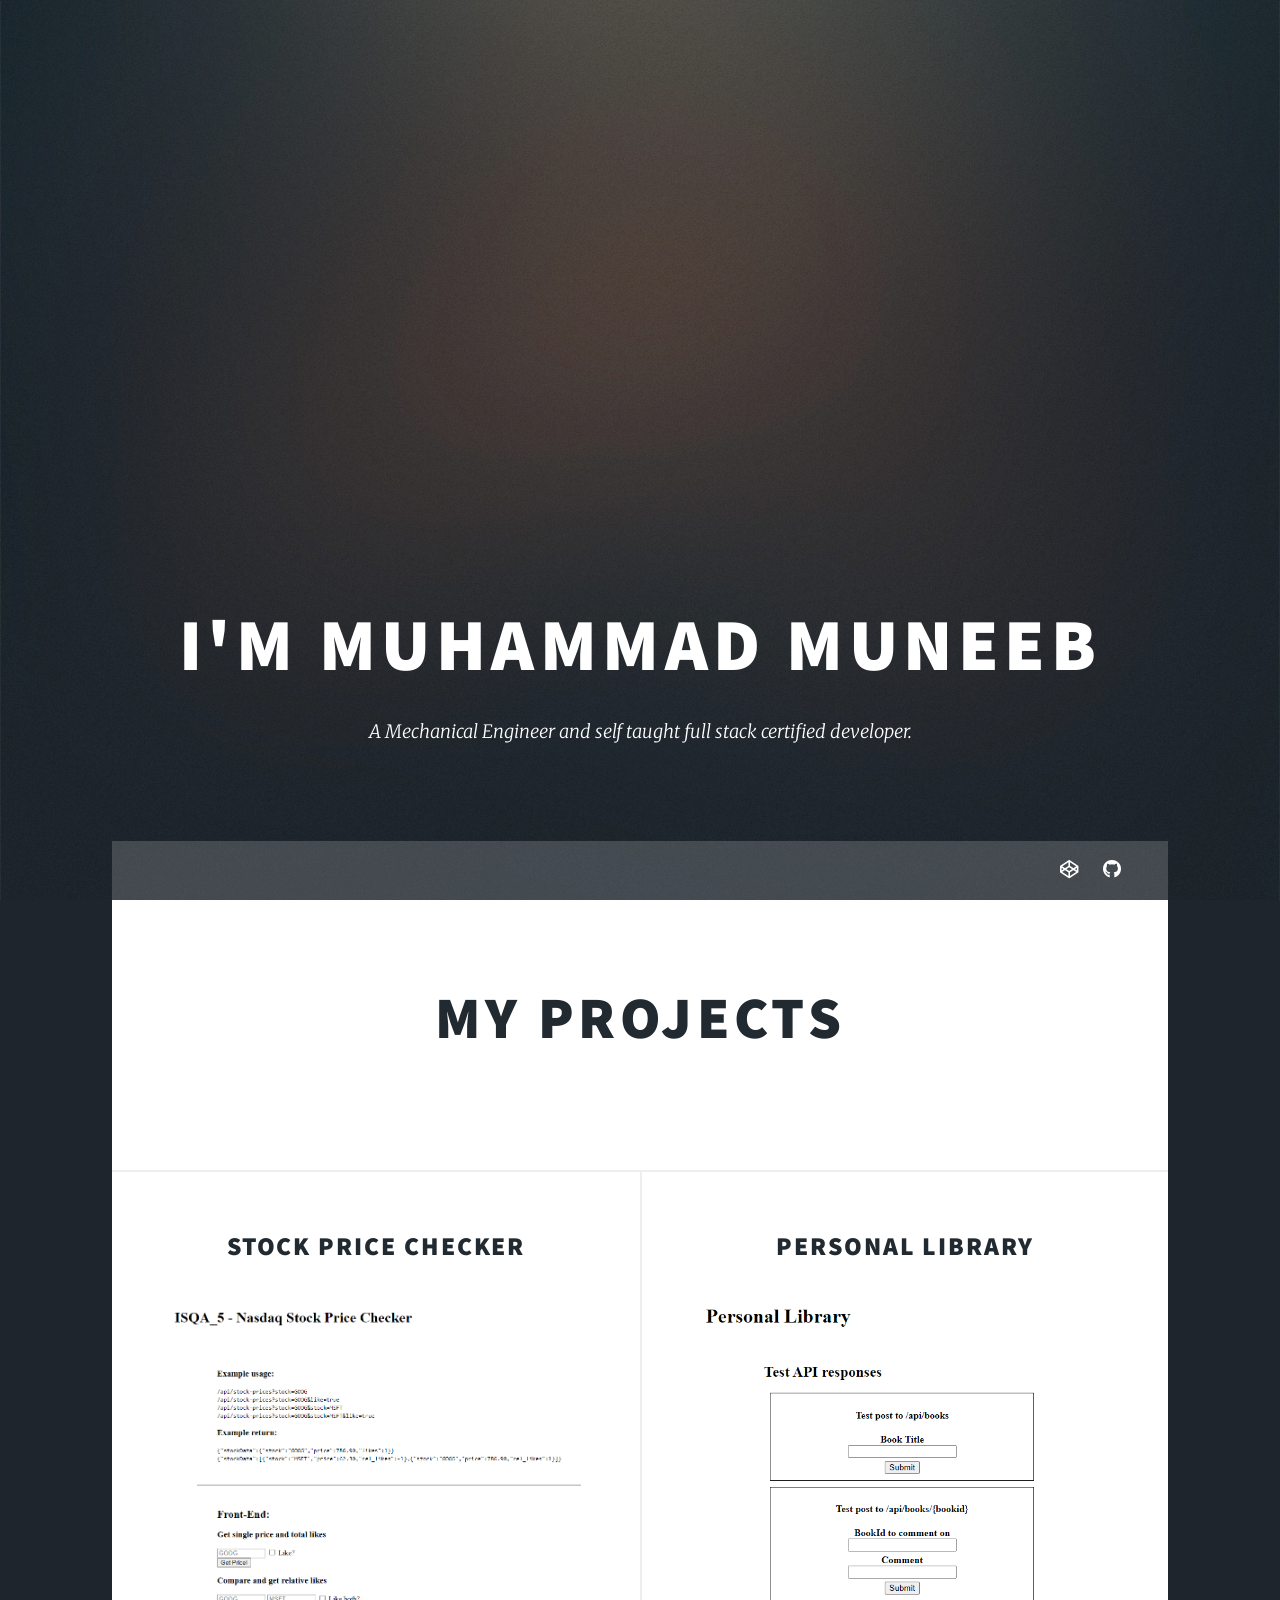
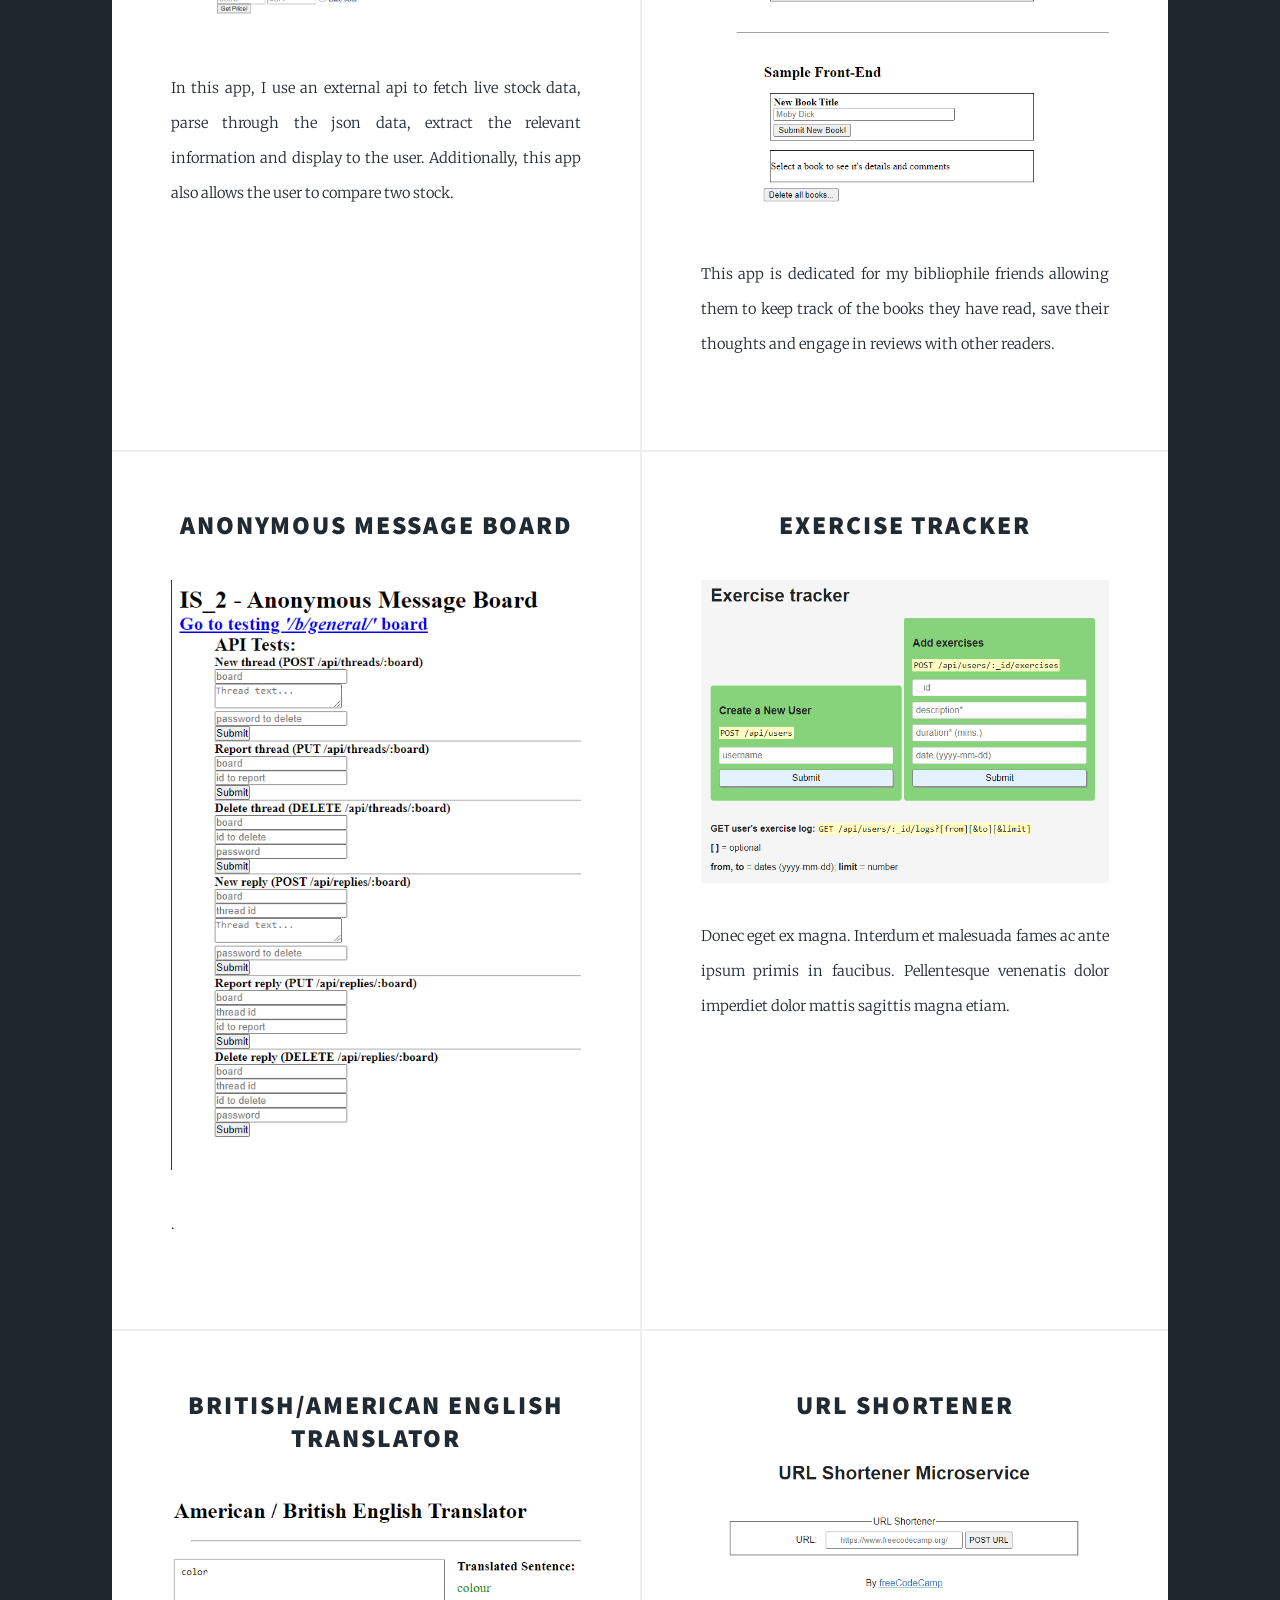
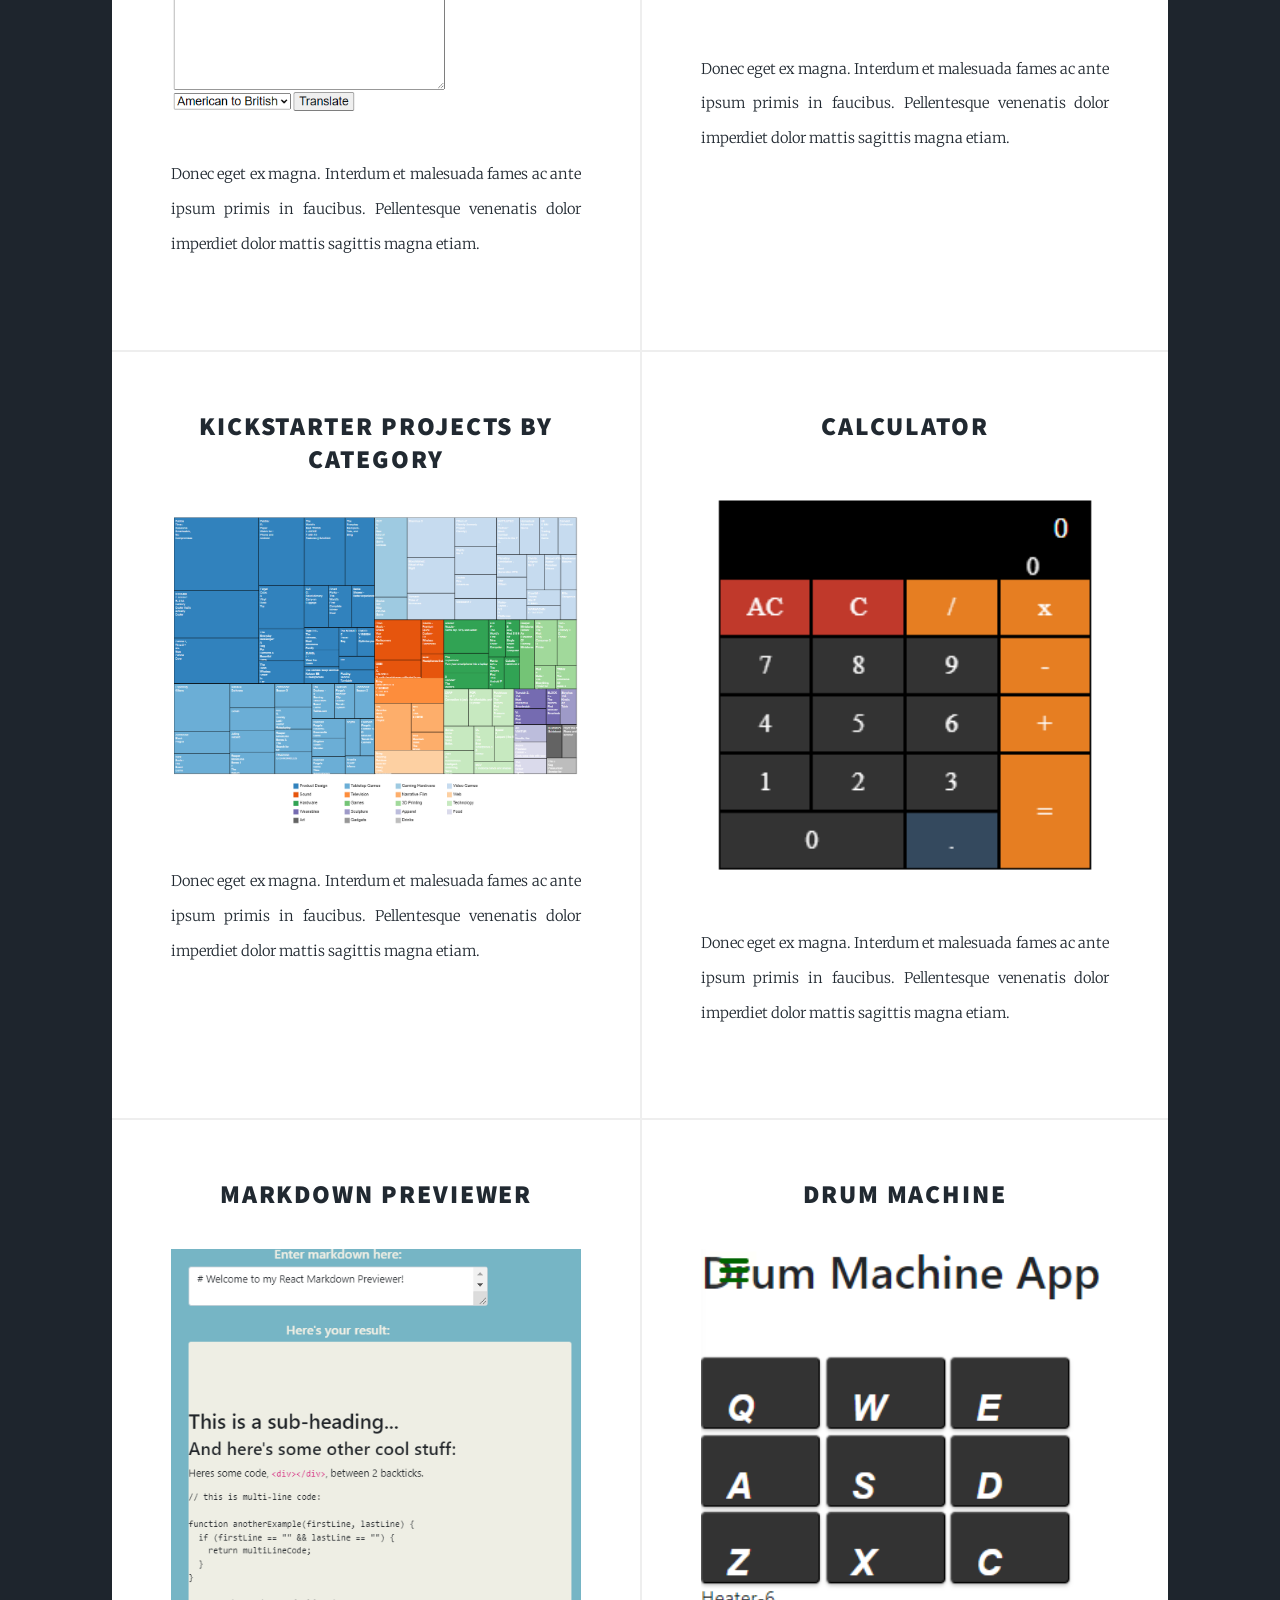
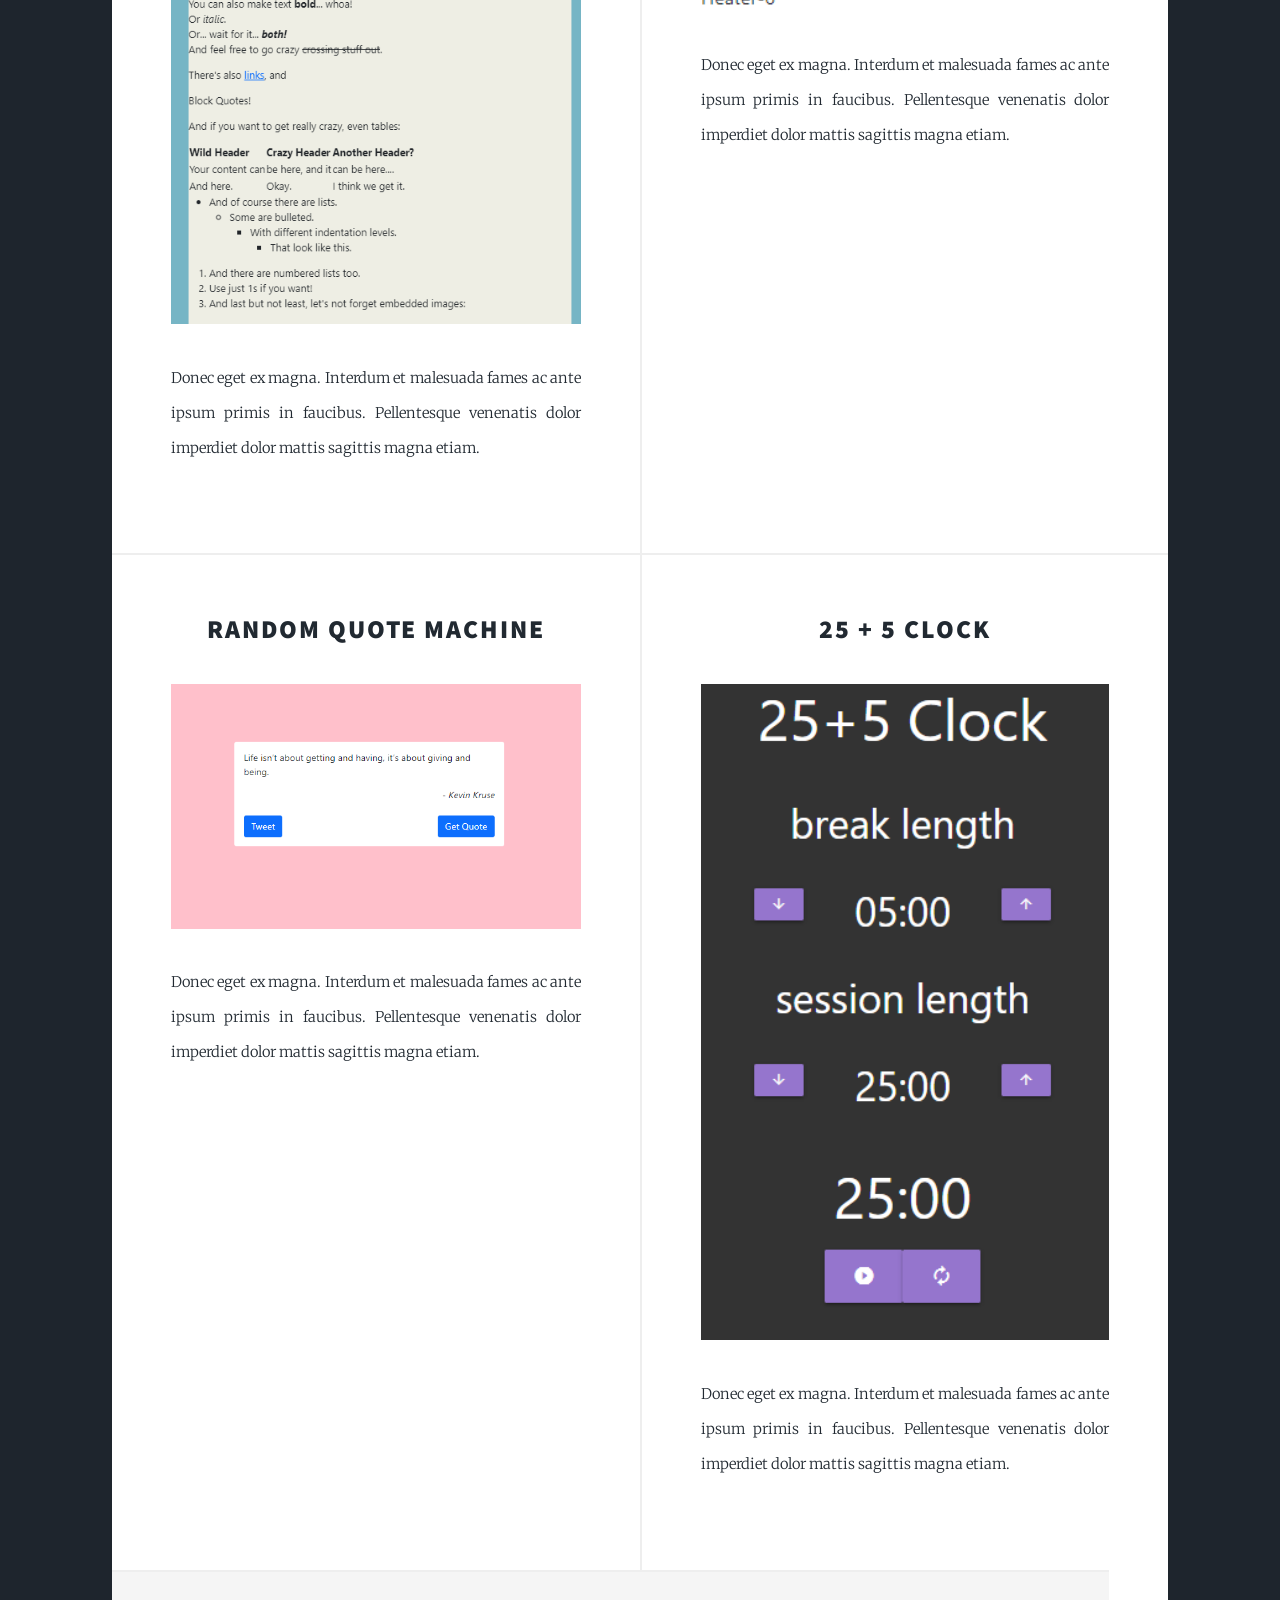
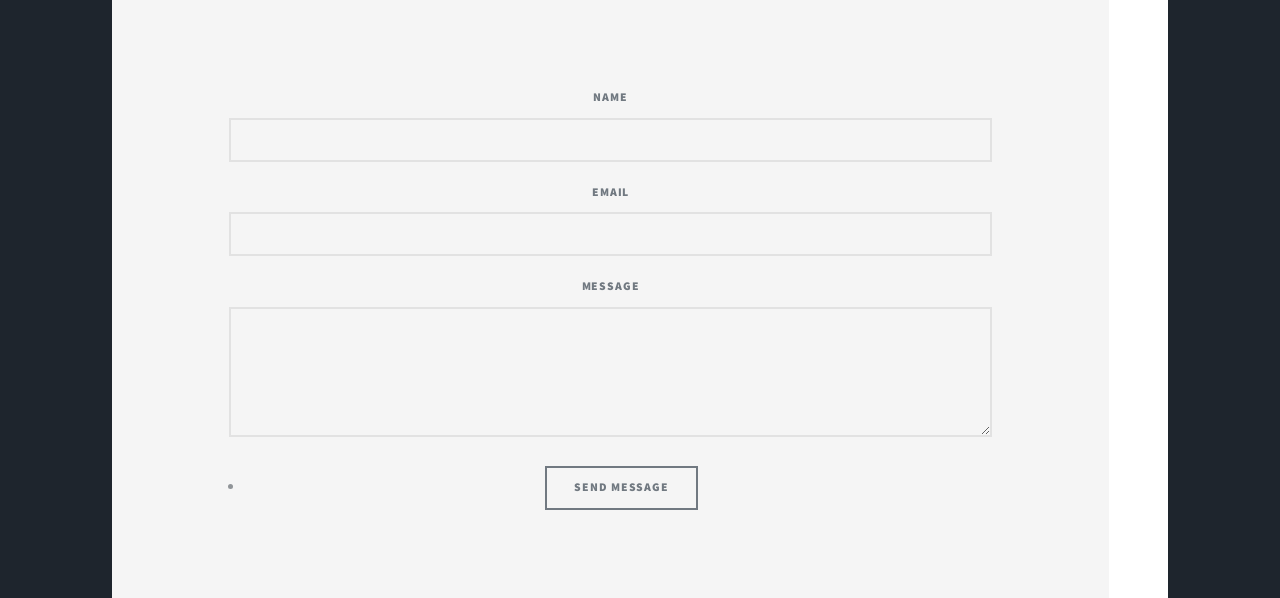
==== commit 9151c2d3: "Update index.html" ====
--- a/index.html
+++ b/index.html
@@ -212,23 +212,24 @@
 				 		Footer -->
 					<footer id="footer">
 						<section>
-							<form method="post" action="https://formsubmit.co/muneebsaleem3@gmail.com">
+							<form action="https://formsubmit.co/muneebsaleem3@gmail.com" method="POST">
 								<input type="hidden" name="_captcha" value="false">
+								<input type="hidden" name="_next" action="https://github.com/mmuneeeb/mmuneeeb.github.io/blob/main/index.html">
 								<div class="fields">
 									<div class="field">
 										<label for="name">Name</label>
-										<input type="text" name="name" id="name" />
+										<input type="text" name="name" id="name" required/>
 									</div>
 									<div class="field">
 										<label for="email">Email</label>
-										<input type="text" name="email" id="email" />
+										<input type="text" name="email" id="email" required/>
 									</div>
 									<div class="field">
 										<label for="message">Message</label>
 										<textarea name="message" id="message" rows="3"></textarea>
 									</div>
 								</div>
-								<ul class="actions">
+								<ul>
 									<li><input type="submit" value="Send Message" /></li>
 								</ul>
 							</form>
@@ -275,4 +276,4 @@
 			<script src="assets/js/main.js"></script>
 
 	</body>
-</html>+</html>
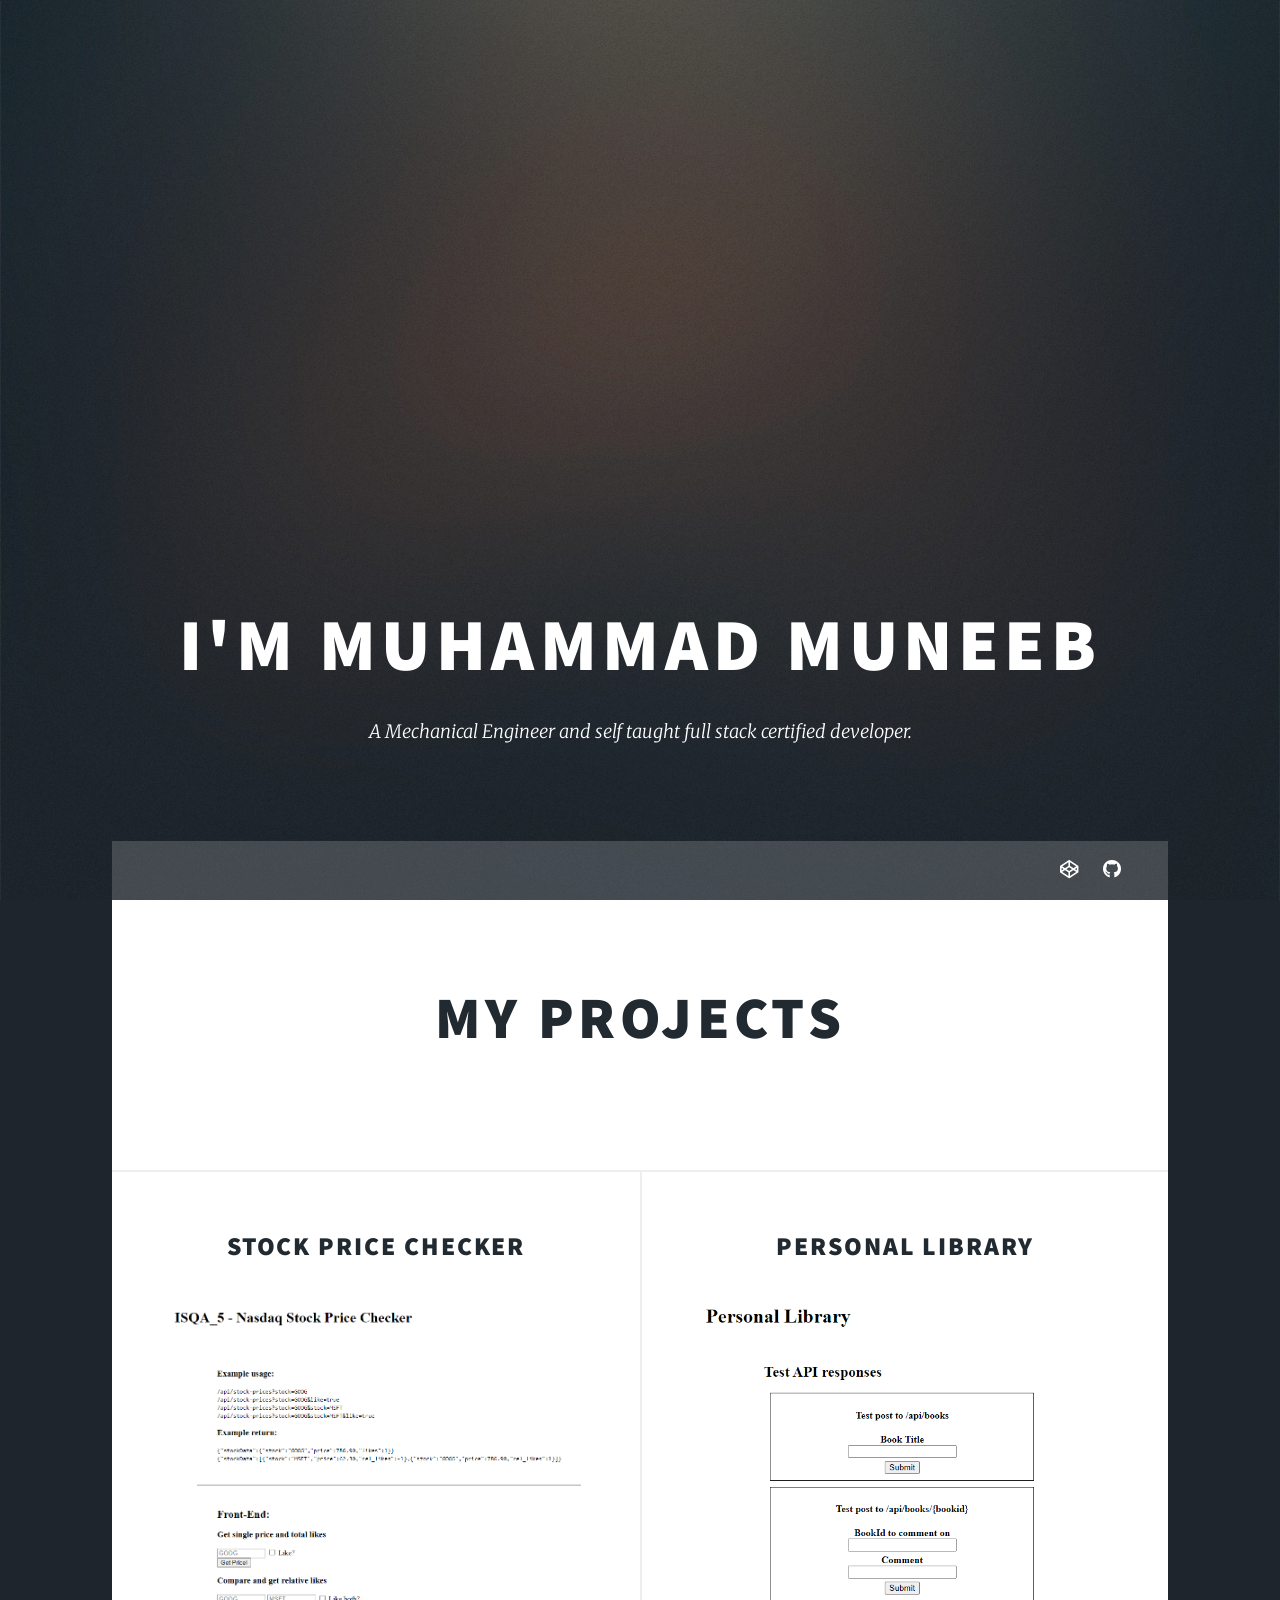
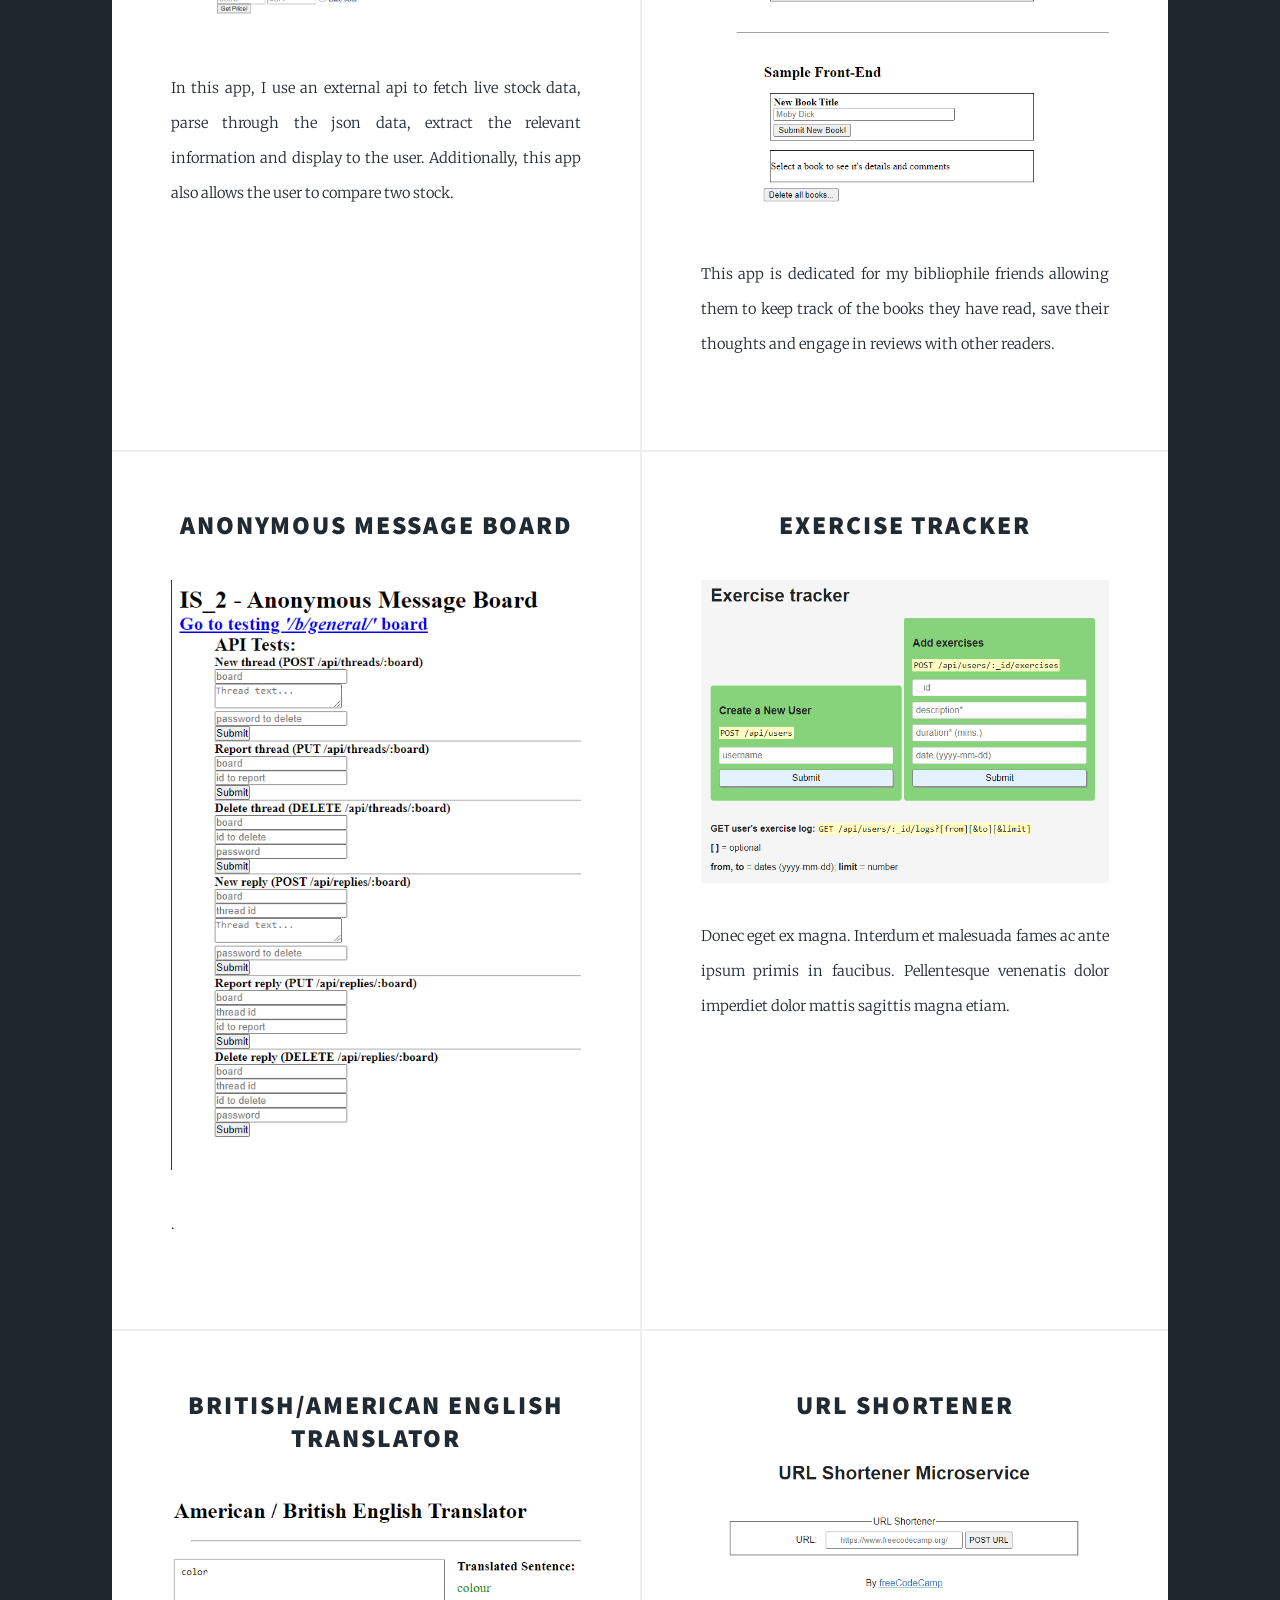
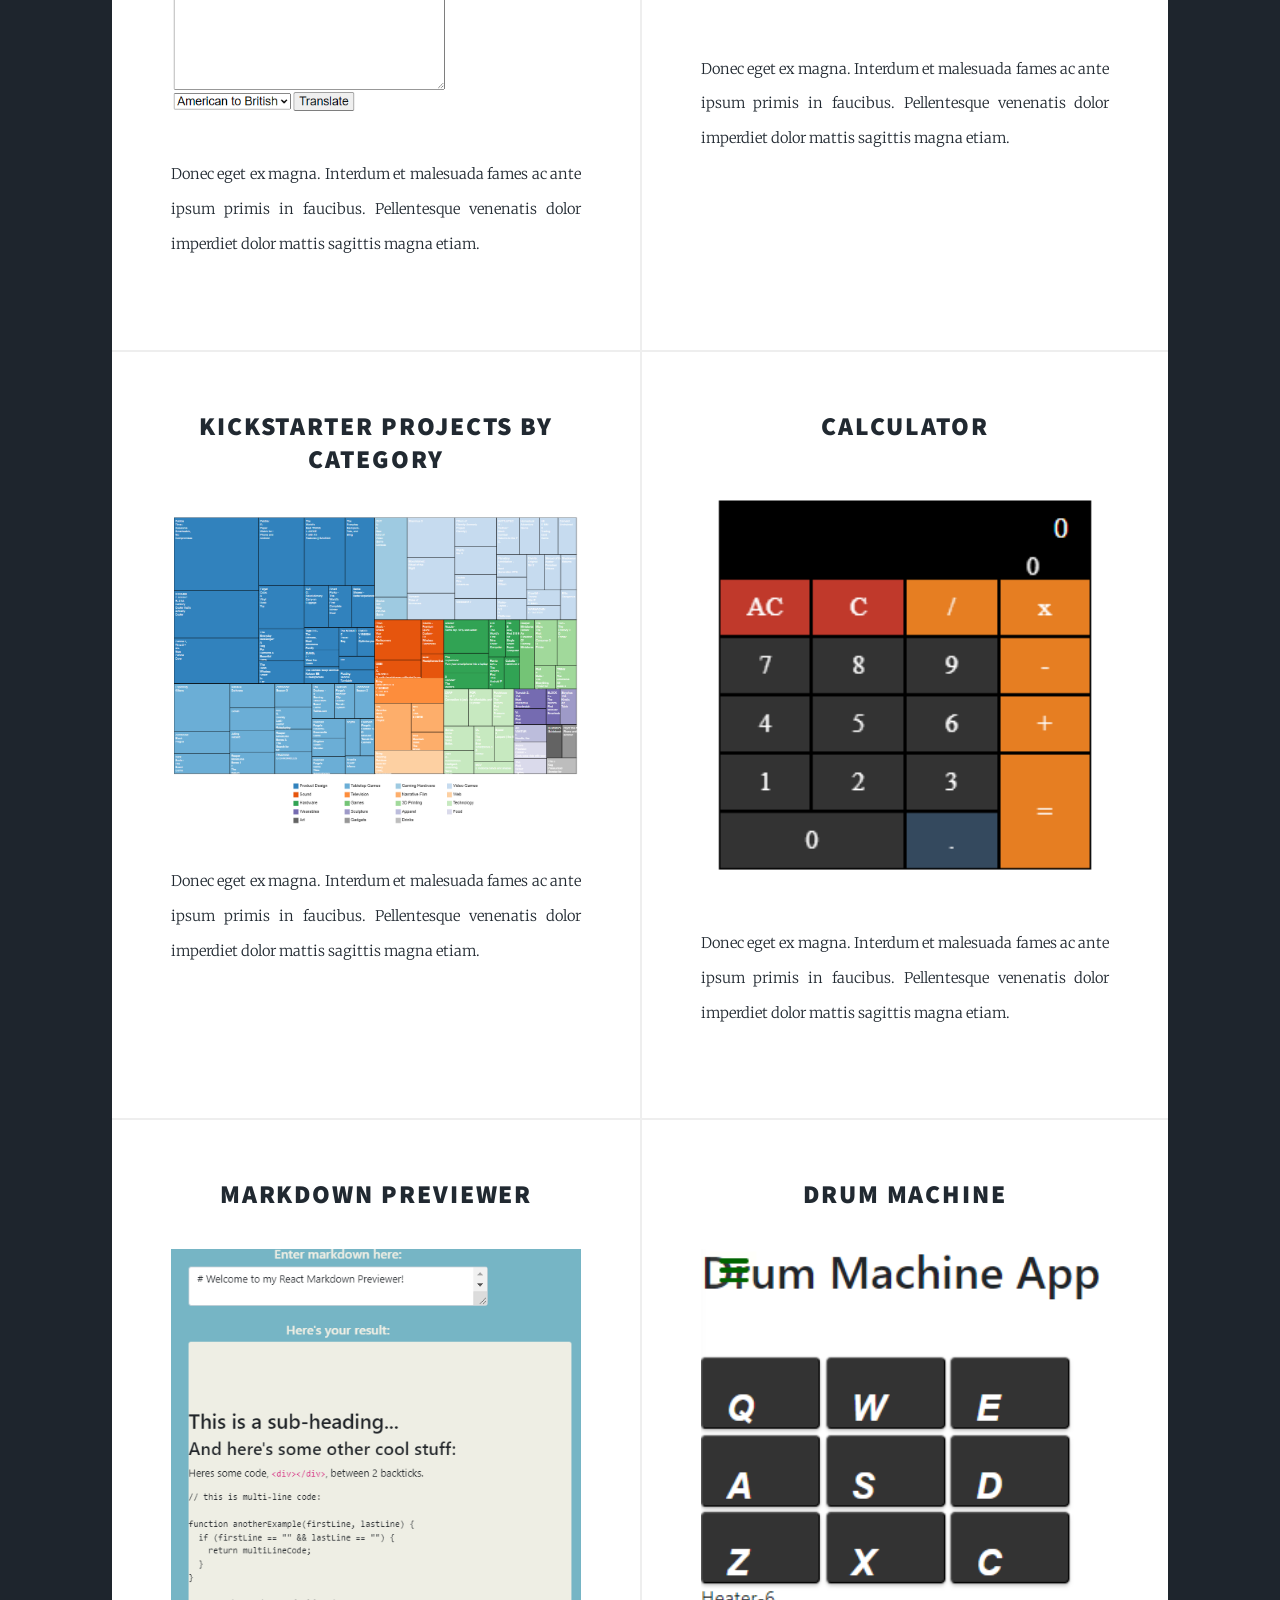
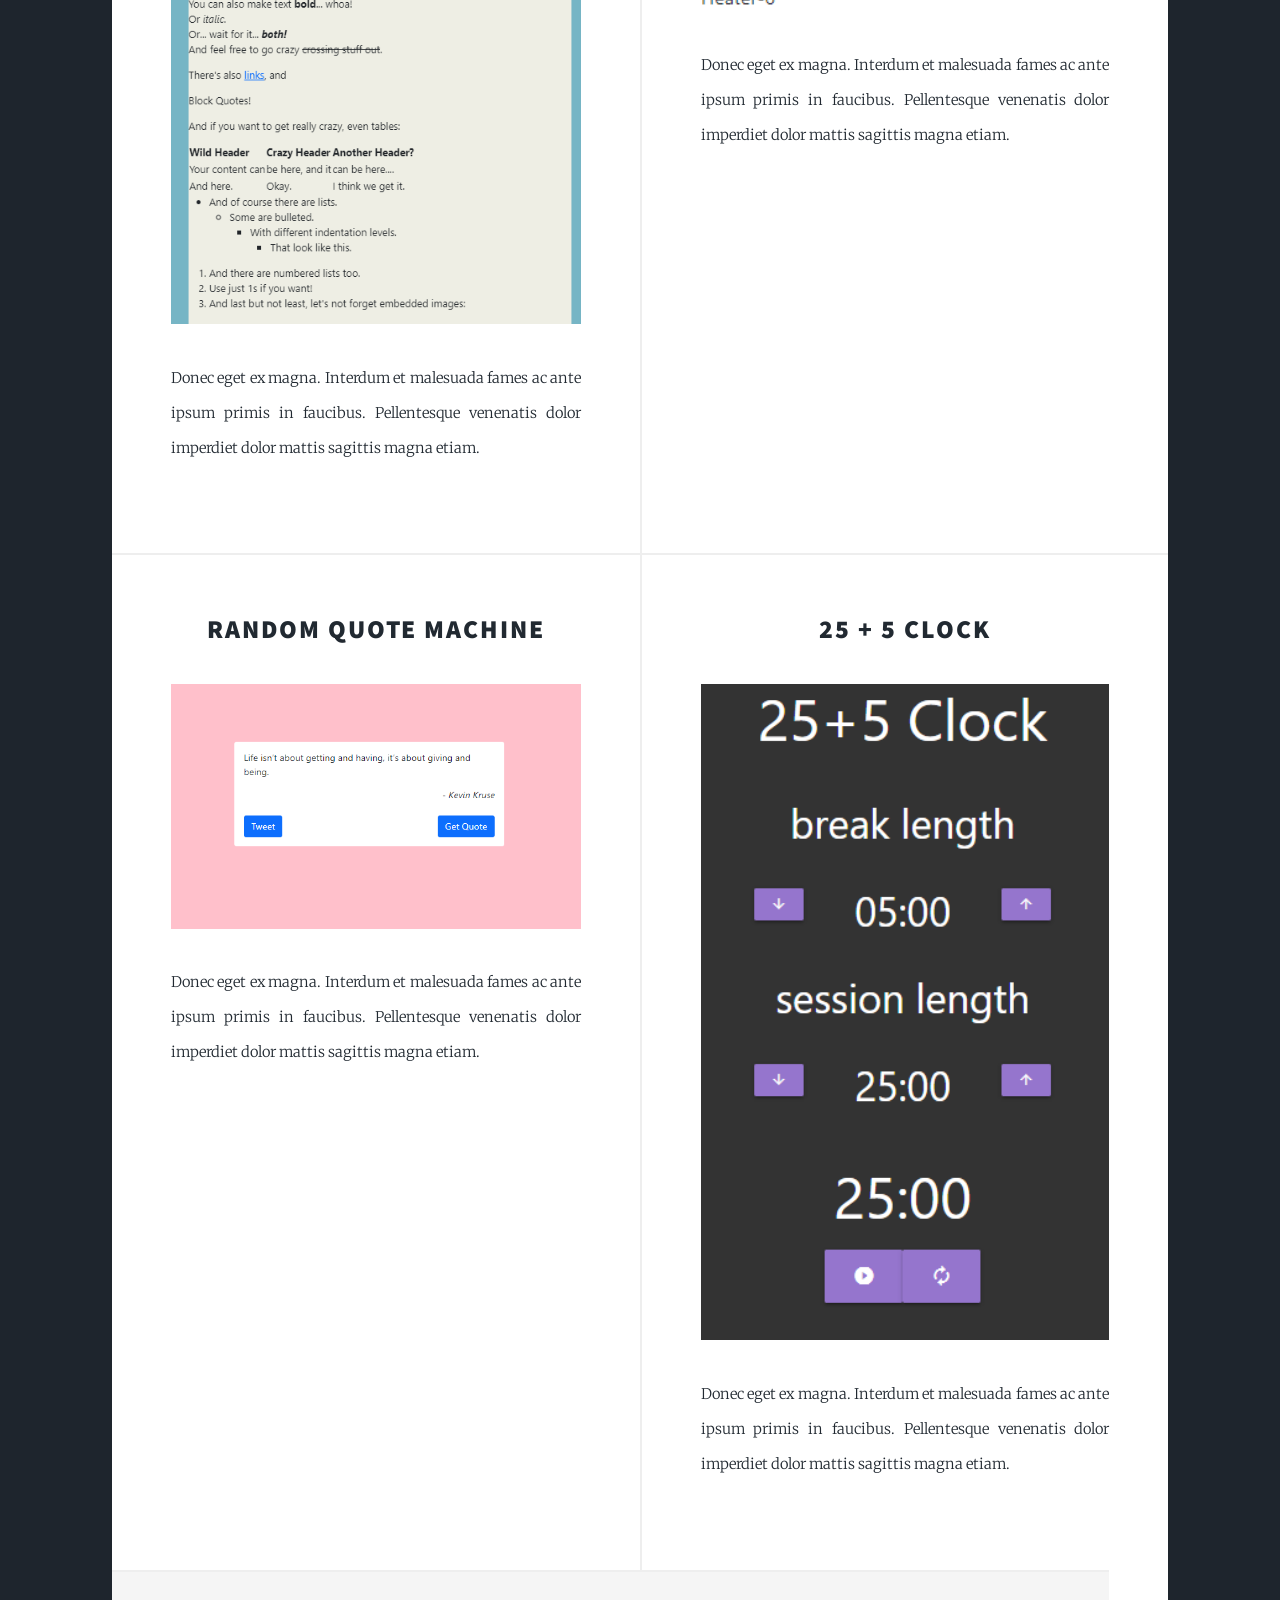
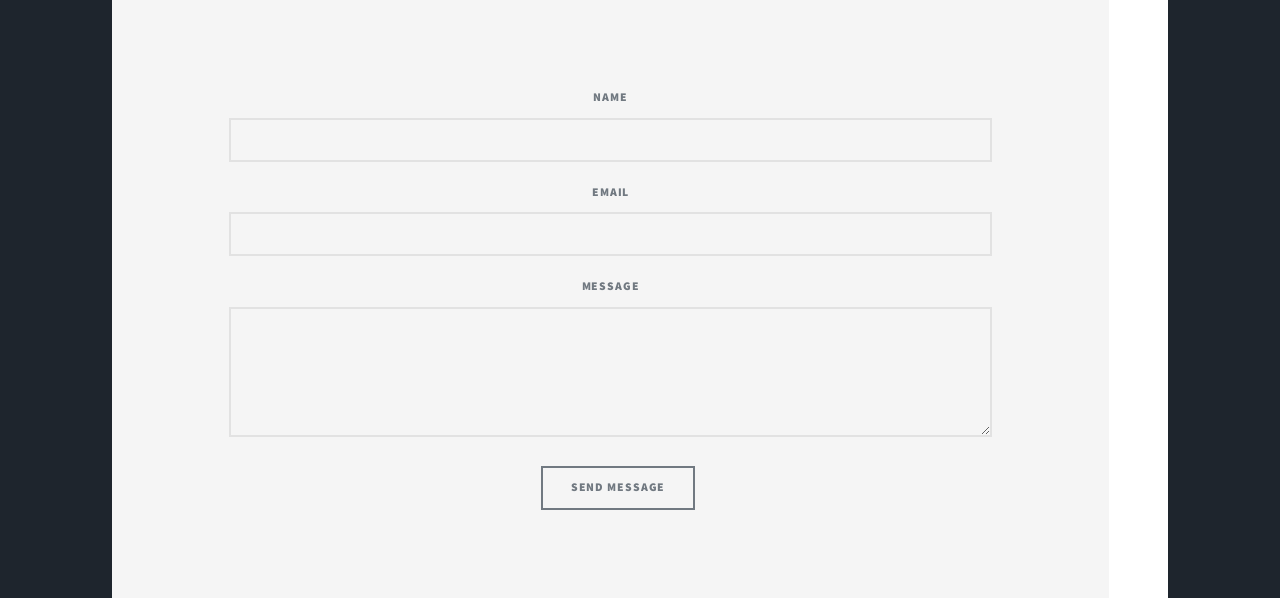
==== commit 9a9fa28b: "Update index.html" ====
--- a/index.html
+++ b/index.html
@@ -230,7 +230,7 @@
 									</div>
 								</div>
 								<ul>
-									<li><input type="submit" value="Send Message" /></li>
+									<input type="submit" value="Send Message" />
 								</ul>
 							</form>
 						</section>
